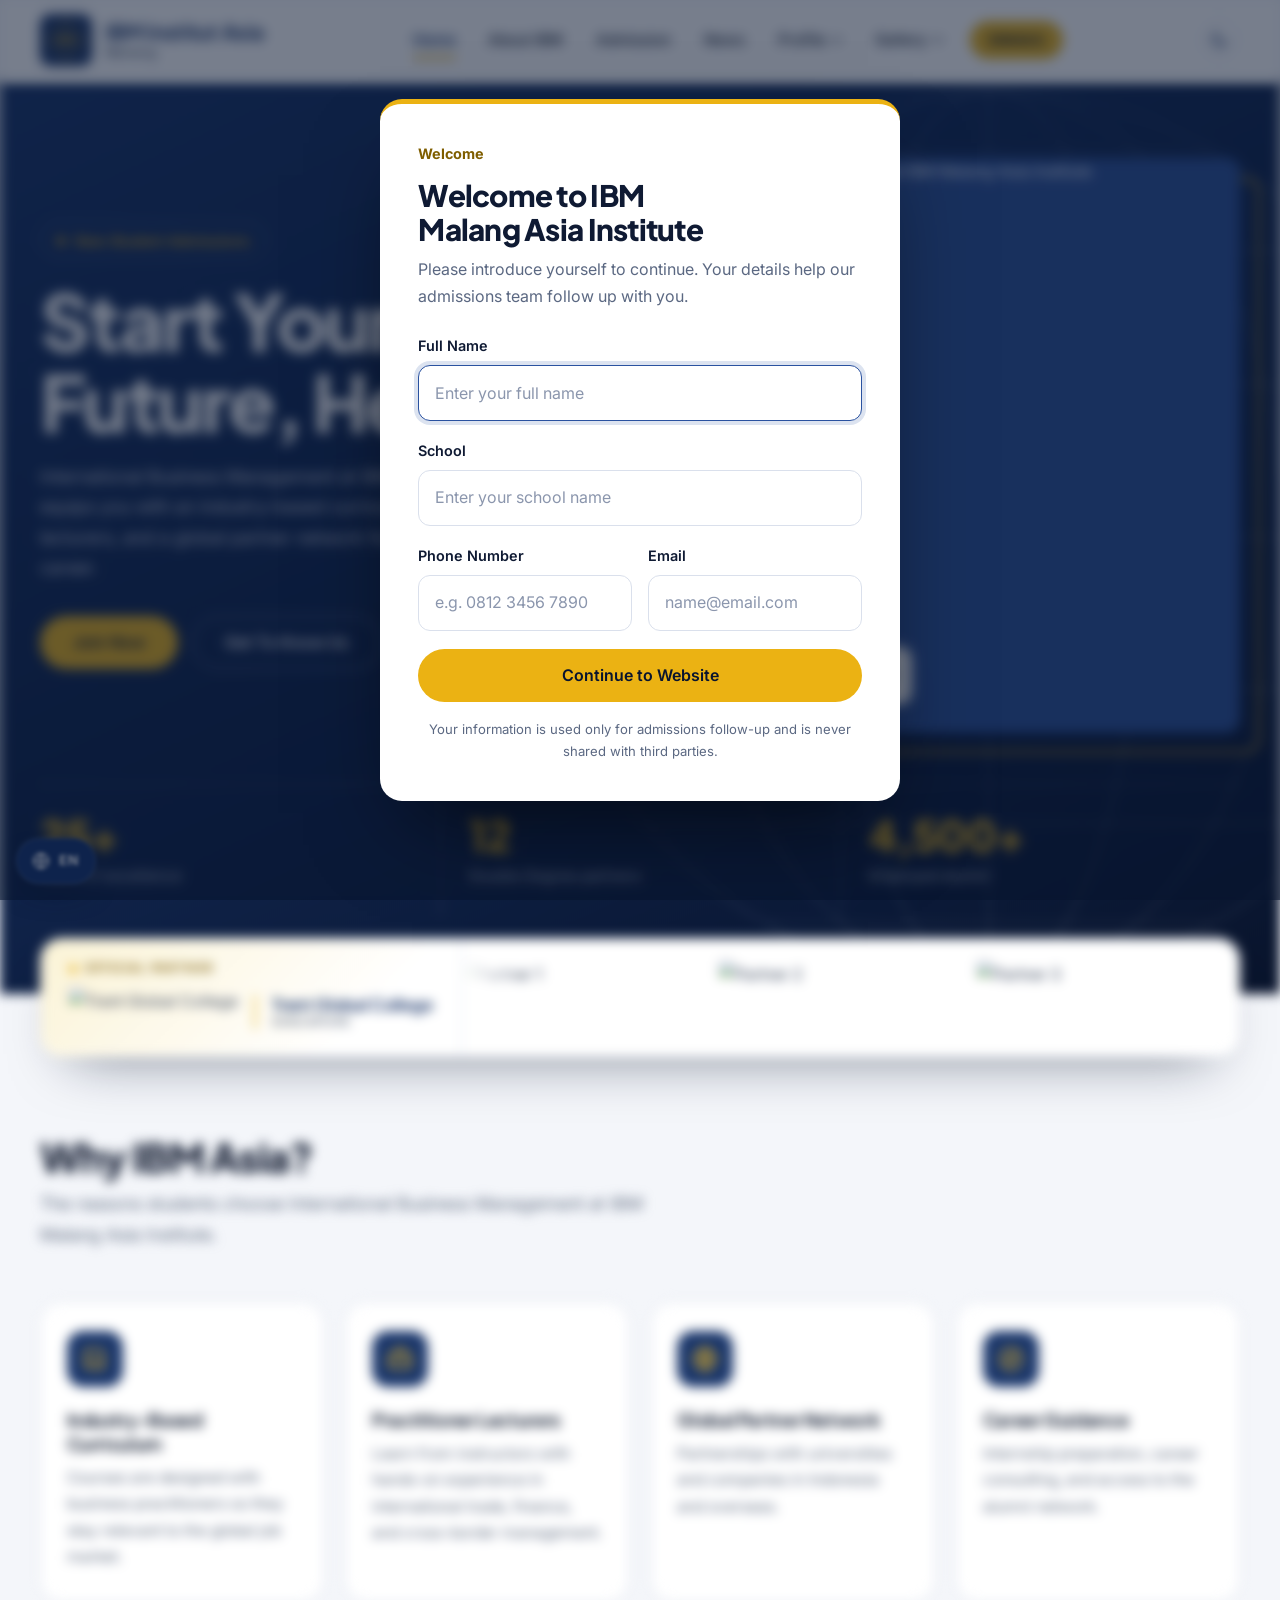
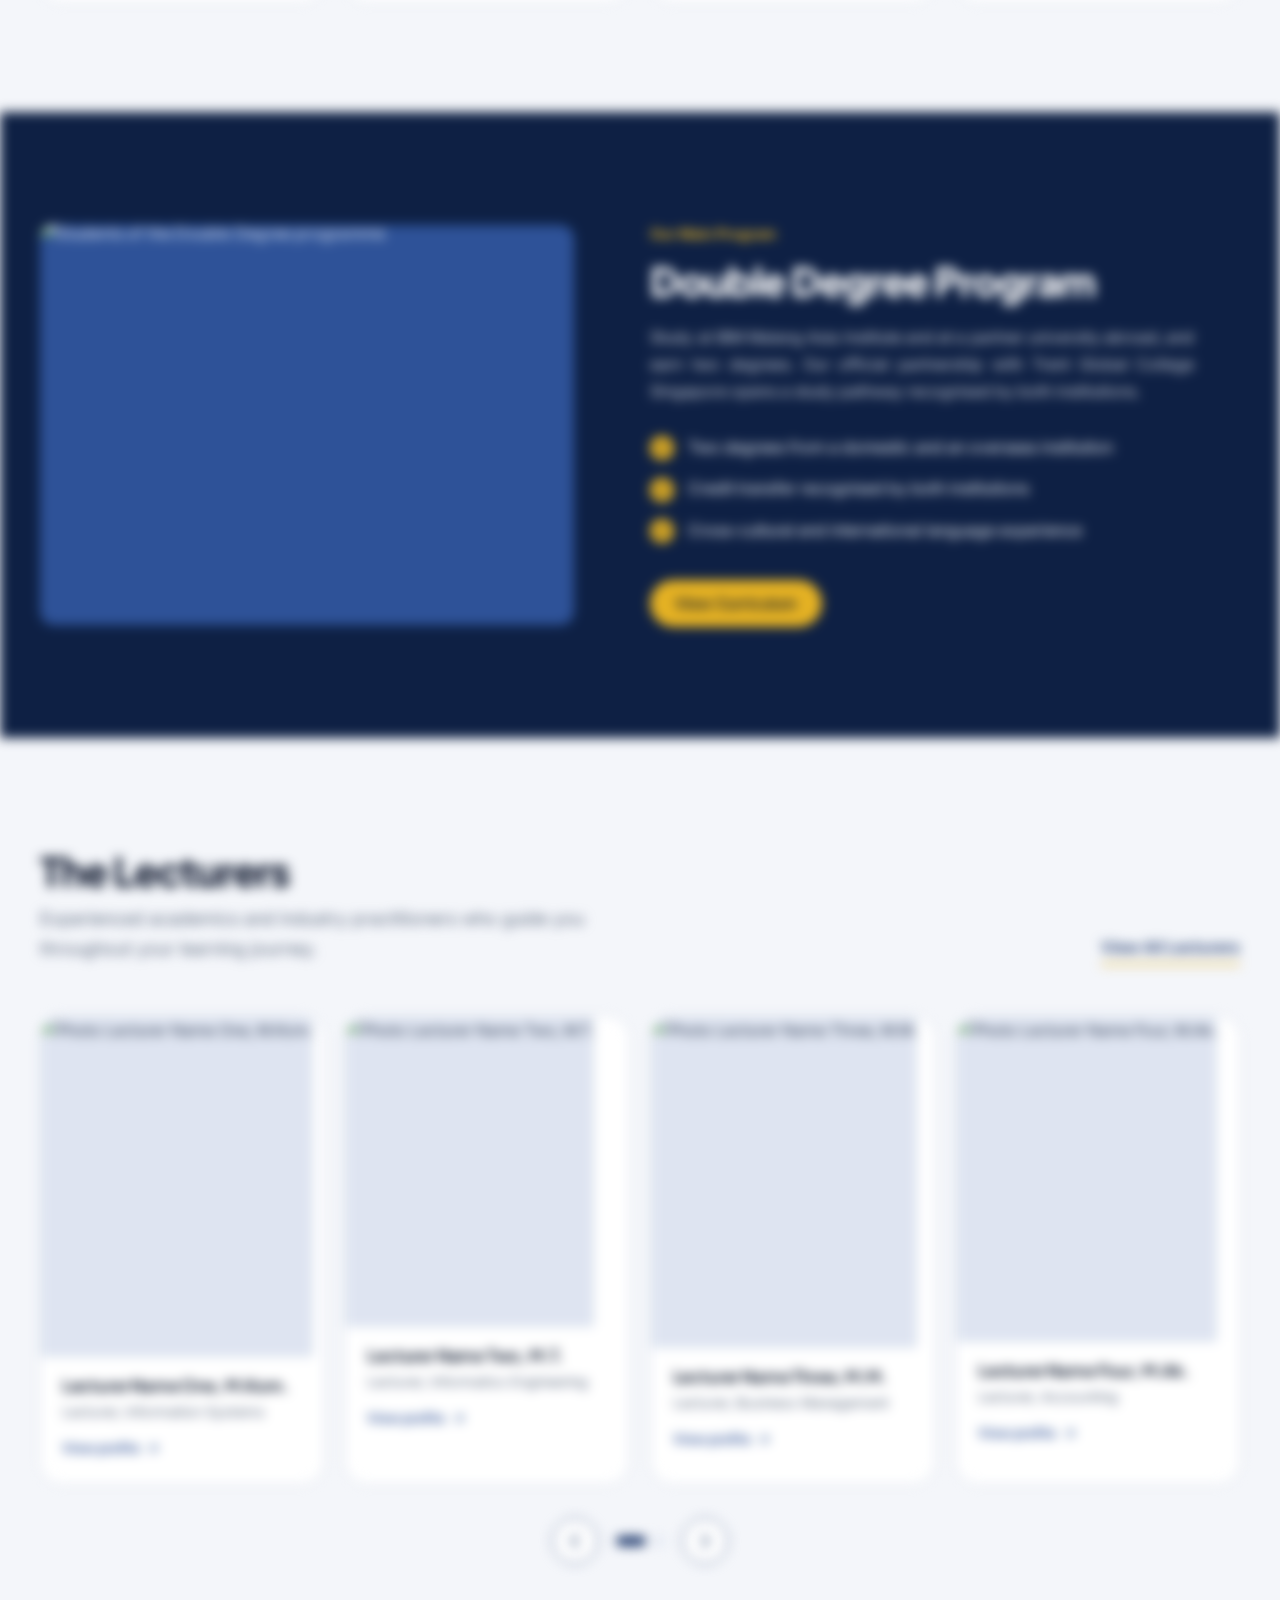
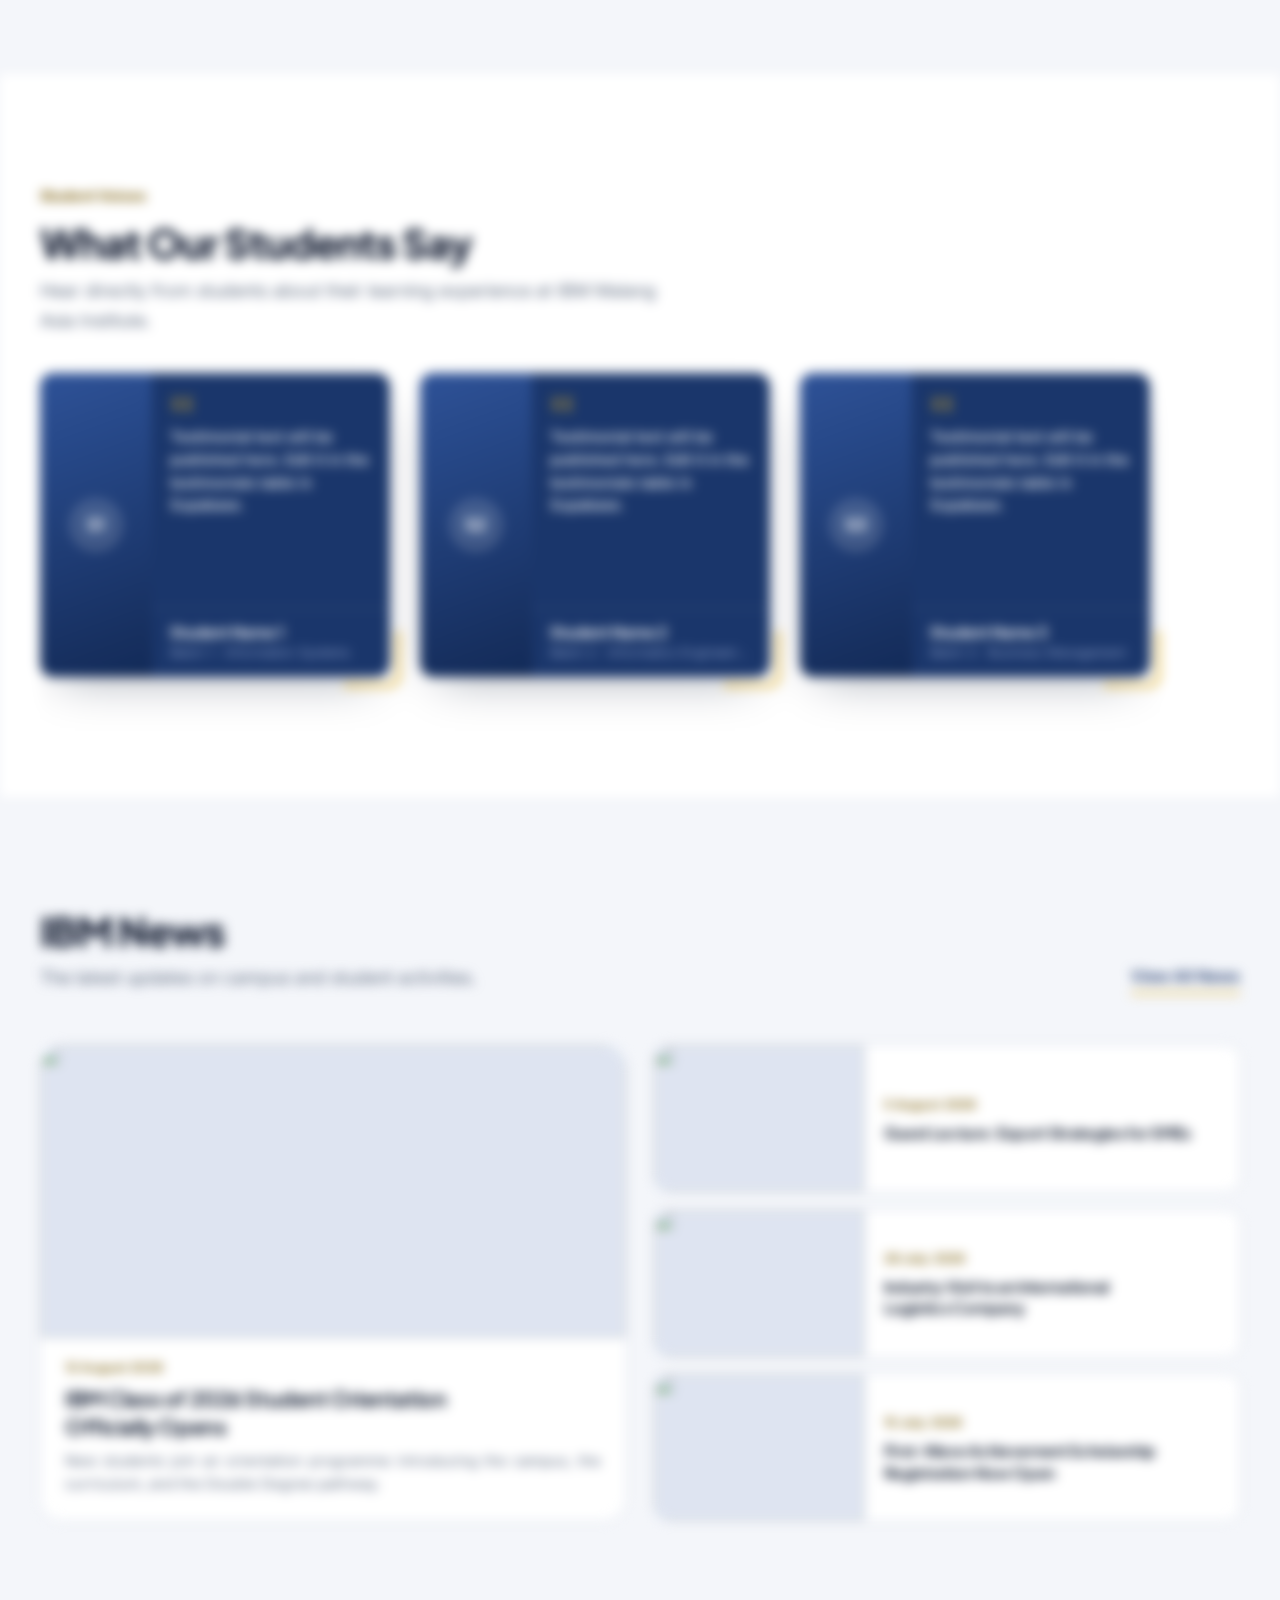
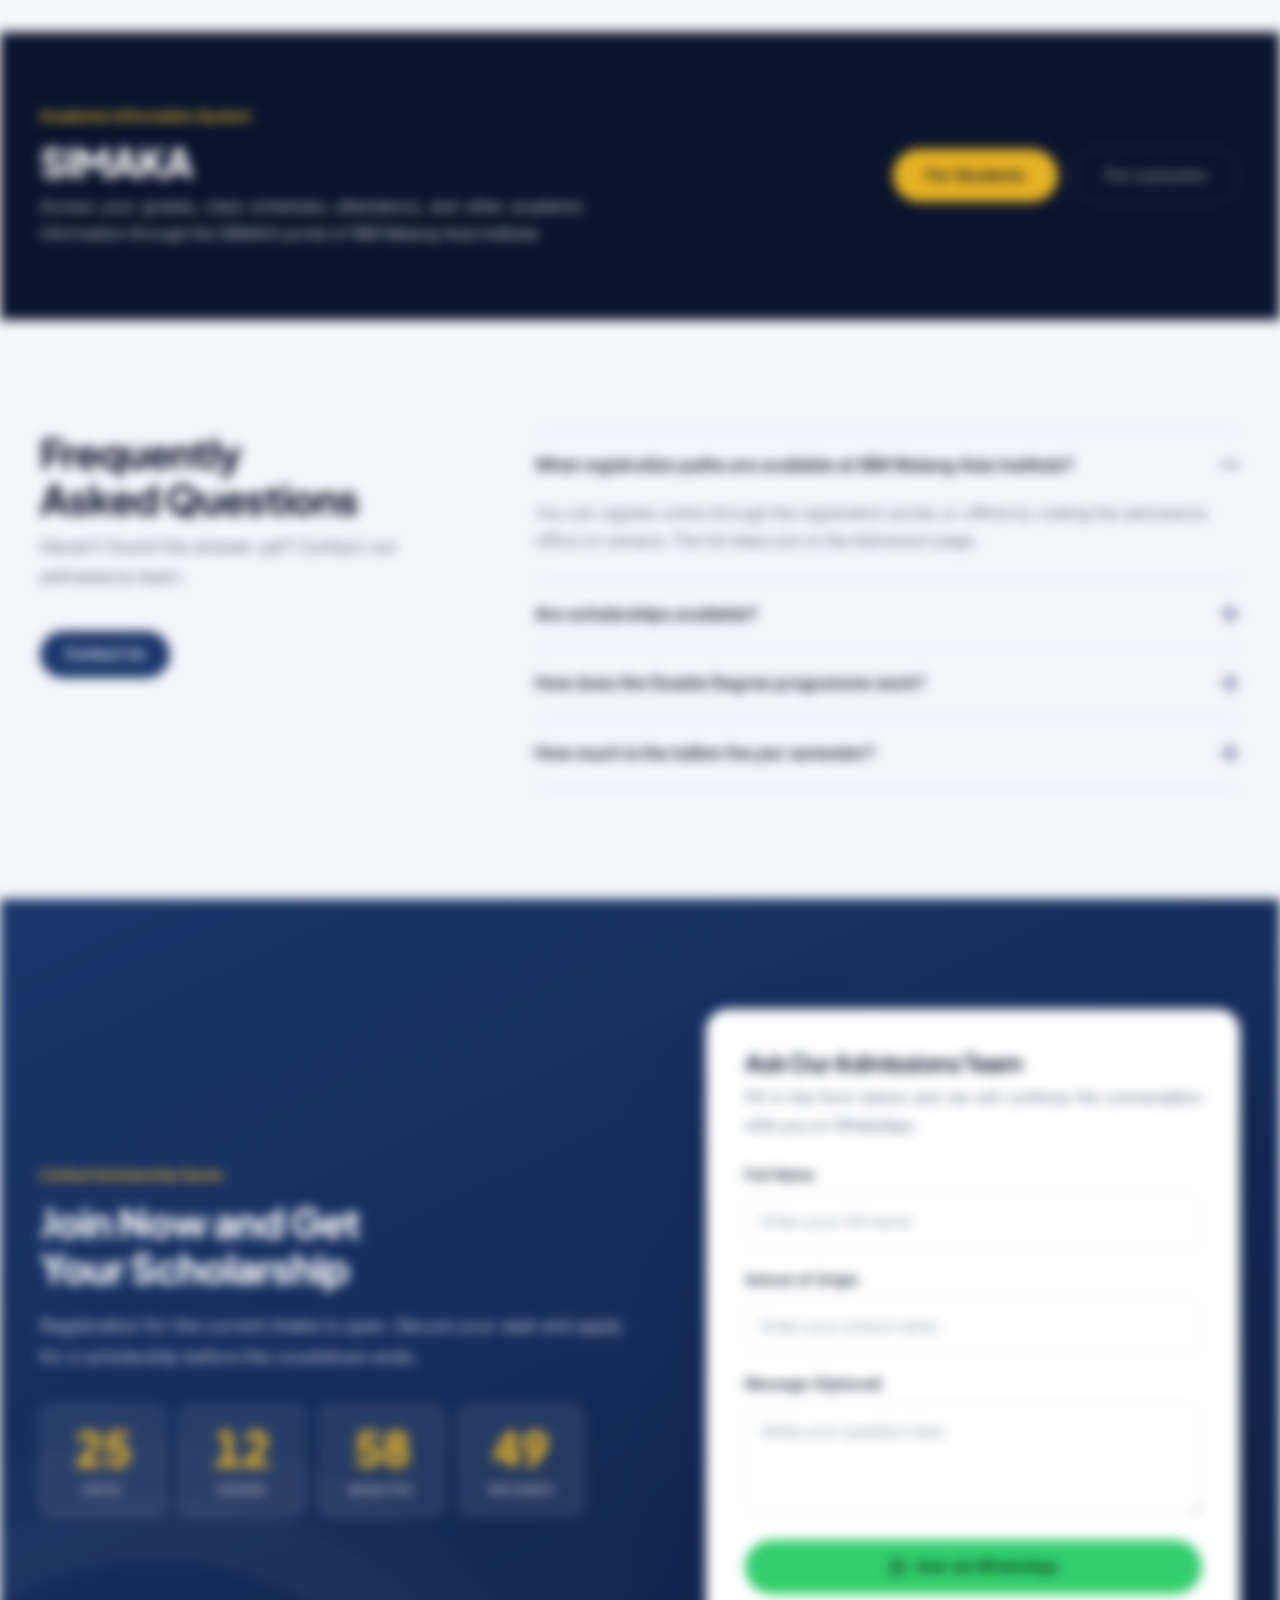
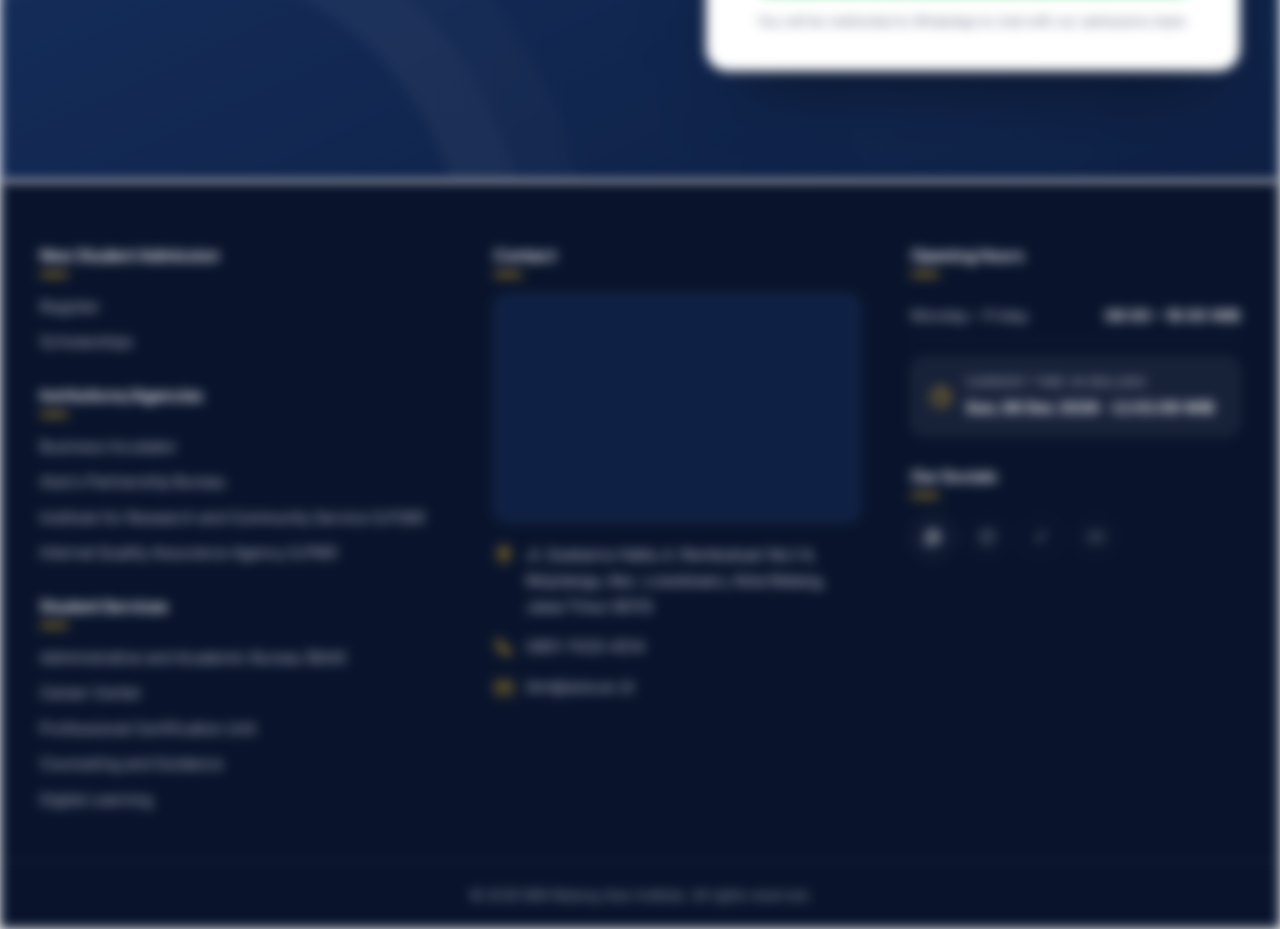
==== index.html @ be48b8eb "ibm web deploy" ====
<!DOCTYPE html>
<html lang="en" class="cms-pending">
<head>
<meta charset="UTF-8">
<meta name="viewport" content="width=device-width, initial-scale=1">
<title data-cms="home.meta.title">IBM Asia Malang — Start Your Future</title>
<meta name="description" content="International Business Management at IBM Asia Malang: an industry-based curriculum, practitioner lecturers, and a Double Degree programme with international partners." data-cms-content="home.meta.description">
<meta name="theme-color" content="#173671">
<meta property="og:type" content="website">
<meta property="og:site_name" content="IBM Asia Malang">
<meta property="og:title" content="IBM Asia Malang — Start Your Future" data-cms-content="home.meta.title">
<meta property="og:description" content="International Business Management at IBM Asia Malang: an industry-based curriculum, practitioner lecturers, and a Double Degree programme with international partners." data-cms-content="home.meta.description">
<meta property="og:image" content="" data-cms-content="global.seo.og_image">
<script src="assets/js/theme.js?v=3"></script>
<link rel="icon" href="assets/img/favicon.svg" type="image/svg+xml">

<link rel="preconnect" href="https://fonts.googleapis.com">
<link rel="preconnect" href="https://fonts.gstatic.com" crossorigin>
<link href="https://fonts.googleapis.com/css2?family=Inter:wght@400;500;600&family=Plus+Jakarta+Sans:wght@500;600;700;800&display=swap" rel="stylesheet">
<link rel="stylesheet" href="assets/css/style.css?v=3">
</head>
<body data-page="home">

<a class="skip-link" href="#main" data-cms="global.a11y.skip_link">Skip to content</a>
<header class="site-header" id="siteHeader"></header>

<main id="main">

  <!-- ============ HERO ============ -->
  <section class="hero" aria-label="Hero">
    <svg class="hero-globe" viewBox="0 0 800 800" fill="none" stroke="currentColor" stroke-opacity=".09" stroke-width="2" aria-hidden="true" focusable="false">
      <circle cx="400" cy="400" r="380"/>
      <ellipse cx="400" cy="400" rx="130" ry="380"/>
      <ellipse cx="400" cy="400" rx="250" ry="380"/>
      <path d="M400 20V780M20 400H780M43 270H757M43 530H757M109 156H691M109 644H691M210 71H590M210 729H590"/>
      <path d="M215 540C300 330 450 250 585 262" stroke="#EBB213" stroke-opacity=".85" stroke-width="3" stroke-dasharray="2 11" stroke-linecap="round"/>
      <circle cx="215" cy="540" r="7" fill="#EBB213" stroke="none"/>
      <circle cx="585" cy="262" r="7" fill="#EBB213" stroke="none"/>
    </svg>

    <div class="container hero-grid">
      <div class="hero-copy">
        <p class="hero-tag" data-cms="home.hero.tag">New Student Admissions</p>
        <h1 class="hero-title pre-line" data-cms="home.hero.title">Start Your
Future, Here.</h1>
        <p class="hero-desc" data-cms="home.hero.description">International Business Management at IBM Asia Malang equips you with an industry-based curriculum, practitioner lecturers, and a global partner network for an international career.</p>
        <div class="hero-actions">
          <a class="btn btn-gold btn-lg" href="#join" data-cms="home.hero.cta_primary" data-cms-href="home.hero.cta_primary_url">Join Now</a>
          <a class="btn btn-outline-light btn-lg" href="about.html#glimpse" data-cms="home.hero.cta_secondary" data-cms-href="home.hero.cta_secondary_url">Get To Know Us</a>
        </div>
      </div>
      <div class="hero-media">
        <img src="https://placehold.co/640x800/2A52A0/EBB213?text=Campus+Photo" alt="Campus life at IBM Asia Malang" width="460" height="575" fetchpriority="high" data-cms-src="home.hero.image">
        <div class="hero-badge">
          <span class="hero-badge-mark" data-cms="home.hero.badge_mark">B</span>
          <span data-cms="home.hero.badge_text">Accredited</span>
        </div>
      </div>
    </div>

    <div class="container">
      <dl class="hero-stats" data-collection="hero_stats"></dl>
    </div>
  </section>

  <!-- ============ OUR PARTNERS (floats half on the hero) ============ -->
  <section class="partners-float" id="our-partners" aria-labelledby="partners-title">
    <div class="container">
      <h2 class="sr-only" id="partners-title" data-cms="global.partners_strip.title">Our Partners</h2>
      <div class="partner-bar" data-collection="partners" data-empty="hide"></div>
    </div>
  </section>

  <!-- ============ WHY IBM ASIA ============ -->
  <section class="section" id="why-ibm-asia" aria-labelledby="why-title">
    <div class="container">
      <div class="section-head">
        <h2 id="why-title" data-cms="home.why.title">Why IBM Asia?</h2>
        <p class="lead" data-cms="home.why.description">The reasons students choose International Business Management at IBM Malang Asia Institute.</p>
      </div>
      <div data-collection="why_items" data-empty="hide"></div>
    </div>
  </section>

  <!-- ============ DOUBLE DEGREE ============ -->
  <section class="section section-dark" id="double-degree" aria-labelledby="dd-title">
    <div class="container dd-grid">
      <div class="dd-media">
        <img src="https://placehold.co/800x600/2A52A0/EBB213?text=Double+Degree" alt="Students of the Double Degree programme" width="800" height="600" loading="lazy" data-cms-src="home.double_degree.image">
      </div>
      <div class="dd-copy">
        <p class="eyebrow" data-cms="home.double_degree.eyebrow">Our Main Program</p>
        <h2 id="dd-title" data-cms="home.double_degree.title">Double Degree Program</h2>
        <p data-cms="home.double_degree.description">Study at IBM Malang Asia Institute and at a partner university abroad, and earn two degrees. Our official partnership with Trent Global College Singapore opens a study pathway recognised by both institutions.</p>
        <ul class="check-list" data-collection="double_degree_points"></ul>
        <a class="btn btn-gold" href="about.html#curriculum" data-cms="home.double_degree.cta" data-cms-href="home.double_degree.cta_url">View Curriculum</a>
      </div>
    </div>
  </section>

  <!-- ============ THE LECTURERS ============ -->
  <section class="section" id="the-lecturers" aria-labelledby="lect-title">
    <div class="container">
      <div class="section-head section-head-row">
        <div>
          <h2 id="lect-title" data-cms="home.lecturers.title">The Lecturers</h2>
          <p class="lead" data-cms="home.lecturers.description">Experienced academics and industry practitioners who guide you throughout your learning journey.</p>
        </div>
        <a class="text-link" href="profile-lecturers.html" data-cms="home.lecturers.more_label" data-cms-href="home.lecturers.more_url">View All Lecturers</a>
      </div>
      <div data-collection="home_lecturers" data-empty="hide"></div>
    </div>
  </section>

  <!-- ============ TESTIMONIALS ============ -->
  <section class="section section-white" id="testimonials" aria-labelledby="testi-title">
    <div class="container">
      <div class="section-head">
        <p class="eyebrow" data-cms="home.testimonials.eyebrow">Student Voices</p>
        <h2 id="testi-title" data-cms="home.testimonials.title">What Our Students Say</h2>
        <p class="lead" data-cms="home.testimonials.description">Hear directly from students about their learning experience at IBM Malang Asia Institute.</p>
      </div>
      <div data-collection="testimonials" data-empty="hide"></div>
    </div>
  </section>

  <!-- ============ IBM NEWS ============ -->
  <section class="section" id="ibm-news" aria-labelledby="news-title">
    <div class="container">
      <div class="section-head section-head-row">
        <div>
          <h2 id="news-title" data-cms="home.news.title">IBM News</h2>
          <p class="lead" data-cms="home.news.description">The latest updates on campus and student activities.</p>
        </div>
        <a class="text-link" href="news.html" data-cms="home.news.more_label" data-cms-href="home.news.more_url">View All News</a>
      </div>
      <div class="news-layout" data-collection="home_news" data-empty="hide"></div>
    </div>
  </section>

  <!-- ============ ACADEMIC INFORMATION SYSTEM ============ -->
  <section class="simaka" id="simaka" aria-labelledby="simaka-title">
    <div class="container simaka-inner">
      <div>
        <p class="eyebrow" data-cms="home.simaka.eyebrow">Academic Information System</p>
        <h2 id="simaka-title" data-cms="home.simaka.title">SIMAKA</h2>
        <p data-cms="home.simaka.description">Access your grades, class schedules, attendance, and other academic information through the SIMAKA portal of IBM Malang Asia Institute.</p>
      </div>
      <div class="btn-row" data-collection="simaka_buttons"></div>
    </div>
  </section>

  <!-- ============ FAQ ============ -->
  <section class="section" id="faq" aria-labelledby="faq-title">
    <div class="container faq-layout">
      <div class="section-head">
        <h2 id="faq-title" data-cms="home.faq.title">Frequently Asked Questions</h2>
        <p class="lead" data-cms="home.faq.description">Haven't found the answer yet? Contact our admissions team.</p>
        <a class="btn btn-navy" href="mailto:ibm@asia.ac.id" data-cms="home.faq.cta" data-cms-href="home.faq.cta_url">Contact Us</a>
      </div>
      <div class="accordion" data-collection="faqs" data-accordion="single"></div>
    </div>
  </section>

  <!-- ============ JOIN NOW & SCHOLARSHIP ============ -->
  <section class="section join" id="join" aria-labelledby="join-title">
    <div class="container join-grid">
      <div class="join-copy">
        <p class="eyebrow" data-cms="home.join.eyebrow">Limited Scholarship Quota</p>
        <h2 id="join-title" data-cms="home.join.title">Join Now and Get Your Scholarship</h2>
        <p class="lead" data-cms="home.join.description">Registration for the current intake is open. Secure your seat and apply for a scholarship before the countdown ends.</p>
        <div class="countdown" data-countdown role="timer" aria-label="Registration countdown">
          <div class="cd-box"><span class="cd-num" data-unit="days">00</span><span class="cd-label" data-cms="home.join.cd_days">Days</span></div>
          <div class="cd-box"><span class="cd-num" data-unit="hours">00</span><span class="cd-label" data-cms="home.join.cd_hours">Hours</span></div>
          <div class="cd-box"><span class="cd-num" data-unit="minutes">00</span><span class="cd-label" data-cms="home.join.cd_minutes">Minutes</span></div>
          <div class="cd-box"><span class="cd-num" data-unit="seconds">00</span><span class="cd-label" data-cms="home.join.cd_seconds">Seconds</span></div>
        </div>
        <p class="countdown-ended" data-countdown-ended hidden data-cms="home.join.countdown_ended">Registration for this wave has closed. Contact us to learn about the next intake.</p>
      </div>

      <form class="join-card" id="joinForm" novalidate>
        <h3 data-cms="home.join.card_title">Ask Our Admissions Team</h3>
        <p class="join-card-desc" data-cms="home.join.card_description">Fill in the form below and we will continue the conversation with you on WhatsApp.</p>
        <div class="field">
          <label for="join-name" data-cms="home.join.name_label">Full Name</label>
          <input id="join-name" name="name" type="text" autocomplete="name" required maxlength="120" placeholder="Enter your full name" data-cms-placeholder="home.join.name_placeholder">
        </div>
        <div class="field">
          <label for="join-school" data-cms="home.join.school_label">School of Origin</label>
          <input id="join-school" name="school" type="text" autocomplete="organization" required maxlength="160" placeholder="Enter your school name" data-cms-placeholder="home.join.school_placeholder">
        </div>
        <div class="field">
          <label for="join-message" data-cms="home.join.message_label">Message (Optional)</label>
          <textarea id="join-message" name="message" rows="3" maxlength="500" placeholder="Write your question here" data-cms-placeholder="home.join.message_placeholder"></textarea>
        </div>
        <p class="form-error" id="joinError" role="alert" hidden></p>
        <button class="btn btn-wa btn-lg" type="submit">
          <svg class="icon" viewBox="0 0 24 24" aria-hidden="true" focusable="false"><path d="M12 3a9 9 0 0 0-7.8 13.5L3 21l4.7-1.2A9 9 0 1 0 12 3z"/><path d="M9 8.6c0 3.4 3 6.4 6.4 6.4l1-1.5-2-1-1 .8c-1-.4-2-1.4-2.4-2.4l.8-1-1-2z"/></svg>
          <span data-cms="home.join.button">Ask via WhatsApp</span>
        </button>
        <p class="join-note" data-cms="home.join.note">You will be redirected to WhatsApp to chat with our admissions team.</p>
      </form>
    </div>
  </section>

</main>

<footer class="site-footer" id="siteFooter"></footer>

<!-- ============ VISITOR GATE (Home only) ============ -->
<dialog class="gate" id="visitorGate" aria-labelledby="gateTitle" aria-describedby="gateDesc">
  <form class="gate-card" id="gateForm" novalidate>
    <p class="eyebrow" data-cms="home.gate.eyebrow">Welcome</p>
    <h2 id="gateTitle" data-cms="home.gate.title">Welcome to IBM Malang Asia Institute</h2>
    <p id="gateDesc" class="gate-desc" data-cms="home.gate.description">Please introduce yourself to continue. Your details help our admissions team follow up with you.</p>
    <div class="field">
      <label for="gate-name" data-cms="home.gate.name_label">Full Name</label>
      <input id="gate-name" name="full_name" type="text" autocomplete="name" required maxlength="120" placeholder="Enter your full name" data-cms-placeholder="home.gate.name_placeholder">
    </div>
    <div class="field">
      <label for="gate-school" data-cms="home.gate.school_label">School</label>
      <input id="gate-school" name="school" type="text" autocomplete="organization" required maxlength="160" placeholder="Enter your school name" data-cms-placeholder="home.gate.school_placeholder">
    </div>
    <div class="field-row">
      <div class="field">
        <label for="gate-phone" data-cms="home.gate.phone_label">Phone Number</label>
        <input id="gate-phone" name="phone" type="tel" autocomplete="tel" required maxlength="20" inputmode="tel" placeholder="e.g. 0812 3456 7890" data-cms-placeholder="home.gate.phone_placeholder">
      </div>
      <div class="field">
        <label for="gate-email" data-cms="home.gate.email_label">Email</label>
        <input id="gate-email" name="email" type="email" autocomplete="email" required maxlength="160" placeholder="name@email.com" data-cms-placeholder="home.gate.email_placeholder">
      </div>
    </div>
    <input class="hp" type="text" name="website" tabindex="-1" autocomplete="off" aria-hidden="true">
    <p class="form-error" id="gateError" role="alert" hidden></p>
    <button class="btn btn-gold btn-lg btn-block" type="submit" data-cms="home.gate.submit">Continue to Website</button>
    <p class="gate-note" data-cms="home.gate.privacy">Your information is used only for admissions follow-up and is never shared with third parties.</p>
  </form>
</dialog>

<script src="assets/js/config.js?v=3"></script>
<script src="assets/js/fallback-data.js?v=3"></script>
<script src="assets/js/layout.js?v=3"></script>
<script src="assets/js/cms.js?v=3"></script>
<script src="assets/js/ui.js?v=3"></script>
<script src="assets/js/features.js?v=3"></script>
</body>
</html>
---- assets/css/style.css ----
/* =========================================================================
   IBM INSTITUT ASIA MALANG — STYLE.CSS
   International Business Management

   DESIGN SYSTEM
   Warna identitas : Dark Blue #173671  ·  Yellow #EBB213
   Tipografi       : Plus Jakarta Sans (judul, tegas & modern)  +  Inter (isi/UI)
                     Tanpa font serif; cadangan sistem juga sans-serif.
   Aturan emas     : kuning dipakai sebagai FILL (tombol, penanda, angka di
                     latar biru). Di latar terang, teks aksen memakai
                     --gold-ink agar kontras tetap lolos WCAG AA.
   ========================================================================= */

/* ---------- 1. Design tokens ---------- */
:root {
  /* Biru identitas dan turunannya */
  --brand:      #173671;
  --brand-700:  #102A5C;
  --brand-800:  #0C2048;
  --brand-900:  #08142F;
  --brand-500:  #2A52A0;
  --brand-300:  #8CA2D2;
  --brand-100:  #DDE4F2;
  --brand-50:   #EEF2F9;

  /* Kuning identitas dan turunannya */
  --gold:       #EBB213;
  --gold-hover: #F5C93A;
  --gold-ink:   #7F5E00;   /* teks aksen di latar terang (kontras 6:1) */
  --gold-100:   #FCF3D2;

  /* Netral */
  --ink:    #0F1A33;       /* judul */
  --text:   #33415C;       /* isi */
  --muted:  #5B6882;       /* teks sekunder */
  --line:   #DAE0EC;       /* garis/border */
  --paper:  #F4F6FA;       /* latar halaman */
  --white:  #FFFFFF;

  /* Token semantik (nilai berbeda di mode gelap; lihat bagian 25) */
  --surface:      #FFFFFF;   /* kartu, header, input */
  --surface-alt:  #FFFFFF;   /* latar section putih */
  --link:         var(--brand);      /* warna identitas bila dipakai sebagai TEKS/garis */
  --link-2:       var(--brand-500);   /* teks tautan/hover */
  --fill-ui:      var(--brand);      /* isi tombol/penanda kecil */
  --fill-ui-hover: var(--brand-700);
  --focus:        var(--brand-500);
  --header-bg:    rgba(255, 255, 255, .92);
  --partner-surface: #FFFFFF;

  /* Tipografi */
  --font-head: "Plus Jakarta Sans", "Inter", system-ui, -apple-system, "Segoe UI", Roboto, Arial, sans-serif;
  --font-sans: "Inter", system-ui, -apple-system, "Segoe UI", Roboto, Arial, sans-serif;

  /* Layout */
  --container: 1200px;
  --gutter: clamp(1.25rem, 4vw, 2.5rem);
  --space-section: clamp(4rem, 2.5rem + 5.5vw, 7.5rem);
  --header-h: 80px;

  /* Bentuk */
  --r-sm: 8px;
  --r-md: 14px;
  --r-lg: 22px;
  --shadow-pop: 0 20px 44px -20px rgba(8, 20, 47, .38);
  --ease: cubic-bezier(.2, .7, .2, 1);

  /* Logo partner (strip bergulir): semua logo memakai slot ukuran sama */
  --logo-w: 200px;
  --logo-h: 72px;

  color-scheme: light;
}

/* ---------- 2. Reset & base ---------- */
*, *::before, *::after { box-sizing: border-box; }
html {
  scroll-behavior: smooth;
  scroll-padding-top: calc(var(--header-h) + 16px);
  -webkit-text-size-adjust: 100%;
  overflow-x: clip;               /* pengaman: halaman tidak pernah lebih lebar dari layar (tanpa merusak sticky) */
}
body {
  margin: 0;
  font-family: var(--font-sans);
  font-size: 1rem;               /* 16px */
  line-height: 1.7;
  color: var(--text);
  background: var(--paper);
  -webkit-font-smoothing: antialiased;
  text-rendering: optimizeLegibility;
  overflow-x: clip;
  max-width: 100%;
}
body.nav-locked { overflow: hidden; }
::selection { background: var(--gold); color: var(--brand-900); }
img, svg { display: block; max-width: 100%; }
img { height: auto; }
ul, ol { margin: 0; padding: 0; list-style: none; }
a { color: inherit; text-decoration: none; }
button { font: inherit; color: inherit; background: none; border: 0; padding: 0; cursor: pointer; }
address { font-style: normal; }
[hidden] { display: none !important; }
.pre-line { white-space: pre-line; }

h1, h2, h3, h4 {
  text-wrap: balance;
  font-family: var(--font-head);
  color: var(--ink);
  font-weight: 700;
  margin: 0 0 .5em;
  letter-spacing: -.02em;
}
h1 { font-size: clamp(2.25rem, 1.5rem + 3vw, 3.5rem); line-height: 1.08; letter-spacing: -.03em; font-weight: 800; }
h2 { font-size: clamp(1.75rem, 1.3rem + 1.8vw, 2.5rem); line-height: 1.15; letter-spacing: -.025em; font-weight: 800; }
h3 { font-size: 1.2rem; line-height: 1.3; }
p  { margin: 0 0 1em; }

:focus-visible { outline: 3px solid var(--focus); outline-offset: 3px; border-radius: 2px; }
.hero :focus-visible, .page-hero :focus-visible, .section-dark :focus-visible,
.simaka :focus-visible, .site-footer :focus-visible { outline-color: var(--gold); }

.container {
  width: min(var(--container), 100% - 2 * var(--gutter));
  margin-inline: auto;
}

.skip-link {
  position: absolute; left: -999px; top: 0; z-index: 999;
  background: var(--gold); color: var(--brand-900);
  padding: .7rem 1.1rem; font-weight: 700; border-radius: 0 0 var(--r-sm) 0;
}
.skip-link:focus { left: 0; }

/* Konten disembunyikan sebentar sampai data CMS siap (mencegah "kedip" teks lama).
   Fail-safe murni CSS: otomatis tampil setelah 3,5 detik walau JS gagal. */
main { transition: opacity .35s ease; }
html.cms-pending main { opacity: 0; animation: cms-failsafe 0s 3.5s forwards; }
@keyframes cms-failsafe { to { opacity: 1; } }

/* ---------- 3. Tombol ---------- */
.btn {
  display: inline-flex; align-items: center; justify-content: center; gap: .5rem;
  padding: .85rem 1.5rem;
  border: 1.5px solid transparent; border-radius: 999px;
  font: 600 .95rem/1.2 var(--font-sans);
  transition: background-color .18s ease, color .18s ease, border-color .18s ease, transform .18s ease;
}
.btn:hover { transform: translateY(-1px); }
.btn-sm { padding: .6rem 1.1rem; font-size: .875rem; }
.btn-lg { padding: 1rem 2rem; font-size: 1rem; }
.btn-gold { background: var(--gold); color: var(--brand-900); }
.btn-gold:hover { background: var(--gold-hover); }
.btn-navy { background: var(--fill-ui); color: #fff; }
.btn-navy:hover { background: var(--fill-ui-hover); }
.btn-outline { border-color: var(--link); color: var(--link); }
.btn-outline:hover { background: var(--fill-ui); border-color: var(--fill-ui); color: #fff; }
.btn-outline-light { border-color: rgba(255,255,255,.5); color: #fff; }
.btn-outline-light:hover { background: #fff; color: var(--brand); border-color: #fff; }

.text-link {
  font-weight: 600; color: var(--link);
  border-bottom: 2px solid var(--gold); padding-bottom: 2px;
  transition: color .15s ease, border-color .15s ease;
}
.text-link:hover { color: var(--link-2); border-color: var(--link); }

/* ---------- 4. Header & navigasi ---------- */
.site-header {
  position: sticky; top: 0; z-index: 100; isolation: isolate;
  min-height: var(--header-h);
  border-bottom: 1px solid var(--line);
  transition: box-shadow .2s ease;
}
/* Latar header semi-transparan + blur di pseudo-elemen (backdrop-filter langsung di header
   akan merusak menu mobile yang position: fixed di dalamnya). */
.site-header::before {
  content: ""; position: absolute; inset: 0; z-index: -1;
  background: var(--header-bg);
  -webkit-backdrop-filter: saturate(1.5) blur(14px); backdrop-filter: saturate(1.5) blur(14px);
}
.site-header.is-scrolled { box-shadow: 0 12px 30px -24px rgba(8, 20, 47, .55); }
.header-inner {
  height: var(--header-h);
  display: flex; align-items: center; justify-content: space-between; gap: 1.5rem;
}

.brand { display: flex; align-items: center; gap: .85rem; flex-shrink: 0; min-width: 0; order: 1; }
/* Logo: tinggi tetap & lebar menyesuaikan rasio asli (tidak dipotong), sepadan dengan blok teks di kanannya */
.brand-mark { flex: none; height: 52px; width: auto; max-width: 112px; object-fit: contain; }
.brand-text { display: flex; flex-direction: column; justify-content: center; line-height: 1.15; min-width: 0; }
.brand-text strong { font-family: var(--font-head); font-size: 1.3rem; font-weight: 700; color: var(--link); letter-spacing: -.015em; white-space: nowrap; }
.brand-text small { margin-top: .1rem; font-size: .82rem; font-weight: 600; color: var(--muted); letter-spacing: .05em; }

.header-actions { display: flex; align-items: center; gap: .5rem; order: 3; flex: none; }
.primary-nav { order: 2; }
.theme-toggle {
  display: grid; place-items: center; width: 42px; height: 42px; border-radius: 50%;
  border: 1px solid var(--line); background: var(--surface); color: var(--link);
  transition: background-color .18s ease, border-color .18s ease, transform .18s ease;
}
.theme-toggle:hover { background: var(--brand-50); border-color: var(--brand-300); transform: rotate(-12deg); }
.theme-toggle svg { width: 20px; height: 20px; fill: none; stroke: currentColor; stroke-width: 1.8; stroke-linecap: round; stroke-linejoin: round; }
.theme-toggle .icon-sun { display: none; }
:root[data-theme="dark"] .theme-toggle .icon-sun { display: block; }
:root[data-theme="dark"] .theme-toggle .icon-moon { display: none; }
.theme-anim *, .theme-anim *::before, .theme-anim *::after {
  transition: background-color .3s ease, color .3s ease, border-color .3s ease, fill .3s ease, stroke .3s ease !important;
}

.nav-toggle { display: none; width: 44px; height: 44px; align-items: center; justify-content: center; flex-direction: column; gap: 5px; border-radius: var(--r-sm); }
.nav-toggle-bar { display: block; width: 24px; height: 2px; background: var(--link); border-radius: 2px; transition: transform .25s var(--ease), opacity .2s ease; }
.nav-toggle[aria-expanded="true"] .nav-toggle-bar:nth-child(1) { transform: translateY(7px) rotate(45deg); }
.nav-toggle[aria-expanded="true"] .nav-toggle-bar:nth-child(2) { opacity: 0; }
.nav-toggle[aria-expanded="true"] .nav-toggle-bar:nth-child(3) { transform: translateY(-7px) rotate(-45deg); }

.nav-list { display: flex; align-items: center; gap: .25rem; }
.nav-item { position: relative; }
.nav-link {
  position: relative;
  display: flex; align-items: center; gap: .4rem;
  padding: .6rem .9rem;
  font-size: .95rem; font-weight: 500; color: var(--ink);
  border-radius: var(--r-sm);
  transition: background-color .15s ease, color .15s ease;
}
.nav-link:hover { background: var(--brand-50); color: var(--link); }
.nav-link.is-active { color: var(--link); font-weight: 600; }
.nav-link.is-active::after {
  content: ""; position: absolute; left: .9rem; right: .9rem; bottom: .2rem;
  height: 3px; border-radius: 2px; background: var(--gold);
}
.chevron { width: 10px; height: 7px; transition: transform .2s ease; }
.chevron path { fill: none; stroke: currentColor; stroke-width: 1.7; stroke-linecap: round; stroke-linejoin: round; }
.has-dropdown[data-open="true"] .chevron { transform: rotate(180deg); }
.nav-item-cta { margin-left: .5rem; }

.dropdown {
  position: absolute; top: 100%; right: 0; min-width: 15.5rem;   /* rata kanan: tidak pernah melewati tepi layar */
  padding-top: .5rem;
  opacity: 0; visibility: hidden; transform: translateY(6px);
  transition: opacity .16s ease, transform .16s ease, visibility .16s;
}
.dropdown-panel {
  background: var(--surface); border: 1px solid var(--line); border-radius: var(--r-md);
  box-shadow: var(--shadow-pop); padding: .5rem;
}
.dropdown-panel a {
  display: block; padding: .65rem .85rem; border-radius: var(--r-sm);
  font-size: .93rem; color: var(--ink);
}
.dropdown-panel a:hover { background: var(--brand-50); color: var(--link); }
.dropdown-panel a[aria-current="page"] { color: var(--link); font-weight: 600; background: var(--gold-100); }
.has-dropdown[data-open="true"] .dropdown { opacity: 1; visibility: visible; transform: none; }
@media (hover: hover) and (min-width: 961px) {
  .has-dropdown:hover .dropdown, .has-dropdown:focus-within .dropdown { opacity: 1; visibility: visible; transform: none; }
}

/* ---------- 5. Hero (beranda) ---------- */
.hero {
  position: relative; overflow: hidden; overflow: clip; contain: paint; color: #fff;
  background: linear-gradient(155deg, var(--brand) 0%, var(--brand-800) 62%, var(--brand-900) 100%);
}
.hero-globe {
  position: absolute; right: -14%; top: 50%;
  width: min(940px, 95vw); aspect-ratio: 1; transform: translateY(-50%);
  color: #fff; pointer-events: none;
}
.hero-grid {
  position: relative;
  display: grid; grid-template-columns: minmax(0, 1.1fr) minmax(0, .9fr);
  gap: clamp(2rem, 6vw, 5rem); align-items: center;
  padding-block: clamp(3.5rem, 6vw, 6rem) clamp(2.5rem, 4vw, 4rem);
}
.hero-tag {
  display: inline-flex; align-items: center; gap: .6rem;
  margin: 0 0 1.25rem; padding: .4rem 1rem;
  border: 1px solid rgba(255,255,255,.25); border-radius: 999px;
  font-size: .875rem; font-weight: 600; color: var(--gold);
}
.hero-tag::before { content: ""; width: 8px; height: 8px; border-radius: 50%; background: var(--gold); }
.hero-title {
  margin: 0 0 1.25rem; color: #fff;
  font-size: clamp(2.7rem, 1.4rem + 4.8vw, 4.9rem);
  line-height: 1.03; letter-spacing: -.035em; font-weight: 800;
}
.hero-desc { max-width: 34rem; margin: 0; font-size: 1.125rem; color: rgba(255,255,255,.82); }
.hero-actions { display: flex; flex-wrap: wrap; gap: .85rem; margin-top: 2rem; }

.hero-media { position: relative; justify-self: end; width: min(100%, 460px); }
.hero-media img {
  width: 100%; aspect-ratio: 4 / 5; object-fit: cover;
  border-radius: var(--r-md); background: var(--brand-500);
}
.hero-media::before {
  content: ""; position: absolute; inset: 20px -20px -20px 20px;
  border: 2px solid var(--gold); border-radius: var(--r-md);
}
.hero-media img { position: relative; }
.hero-badge {
  position: absolute; left: -22px; bottom: 28px; z-index: 1;
  display: flex; align-items: center; gap: .7rem;
  padding: .7rem 1.1rem .7rem .7rem;
  background: #fff; color: var(--brand); border-radius: var(--r-md);
  box-shadow: var(--shadow-pop);
  font-size: .9rem; font-weight: 700;
}
.hero-badge-mark {
  display: grid; place-items: center; width: 36px; height: 36px; border-radius: 50%;
  background: var(--gold); color: var(--brand-900);
  font: 700 1.1rem/1 var(--font-head);
}

.hero-stats {
  position: relative;
  display: grid; grid-template-columns: repeat(3, minmax(0, 1fr));
  margin: 0; border-top: 1px solid rgba(255,255,255,.16);
}
.stat { padding: 1.6rem 1.5rem 1.8rem 0; }
.stat + .stat { padding-left: 1.75rem; border-left: 1px solid rgba(255,255,255,.16); }
.stat dt { font: 800 clamp(2rem, 1.4rem + 1.6vw, 2.75rem)/1.1 var(--font-head); color: var(--gold); letter-spacing: -.02em; }
.stat dd { margin: .3rem 0 0; font-size: .95rem; color: rgba(255,255,255,.72); }

/* ---------- 6. Section umum ---------- */
.section { padding-block: var(--space-section); }
.section-white { background: var(--surface-alt); }
.section-dark { background: var(--brand-800); color: rgba(255,255,255,.82); }
.section-dark h2, .section-dark h3 { color: #fff; }

.section-head { max-width: 46rem; margin-bottom: clamp(2rem, 4vw, 3.5rem); }
.section-head h2 { margin-bottom: .6rem; }
.section-head p:last-child { margin-bottom: 0; }
.section-head-row {
  display: flex; flex-wrap: wrap; align-items: flex-end; justify-content: space-between; gap: 1.25rem 2rem;
  max-width: none;
}
.section-head-row > div { max-width: 46rem; }
.lead { font-size: 1.125rem; color: var(--muted); max-width: 40rem; }
.eyebrow { margin: 0 0 .7rem; font-size: .9rem; font-weight: 700; color: var(--gold-ink); }
.section-dark .eyebrow, .page-hero .eyebrow { color: var(--gold); }

/* ---------- 7. Why IBM Asia (kartu di dalam carousel) ---------- */
.why-card {
  width: 100%; height: 100%; padding: 1.75rem 1.6rem 1.9rem;
  background: var(--surface); border: 1px solid var(--line); border-radius: var(--r-lg);
  transition: transform .3s var(--ease), box-shadow .3s var(--ease), border-color .3s ease;
}
.why-card:hover { transform: translateY(-5px); box-shadow: var(--shadow-pop); border-color: var(--brand-100); }
.why-icon {
  display: grid; place-items: center; width: 56px; height: 56px; margin-bottom: 1.35rem;
  background: var(--fill-ui); color: var(--gold); border-radius: 16px;
  transition: transform .3s var(--ease), background-color .3s ease;
}
.why-card:hover .why-icon { transform: rotate(-6deg) scale(1.06); background: var(--fill-ui-hover); }
.why-icon svg { width: 28px; height: 28px; fill: none; stroke: currentColor; stroke-width: 1.7; stroke-linecap: round; stroke-linejoin: round; }
.why-icon img { width: 100%; height: 100%; object-fit: cover; border-radius: inherit; }
.why-card h3 { margin-bottom: .55rem; font-size: 1.15rem; }
.why-card p { margin: 0; font-size: .97rem; color: var(--muted); }

/* ---------- 8. Double degree ---------- */
.dd-grid { display: grid; grid-template-columns: minmax(0, .95fr) minmax(0, 1.05fr); gap: clamp(2rem, 6vw, 5.5rem); align-items: center; }
/* Wrapper memotong tepi foto: garis putih tipis di sisi kanan berasal dari file foto & pembulatan sub-piksel */
.dd-media { overflow: hidden; border-radius: var(--r-md); }
.dd-media img { display: block; width: 100%; aspect-ratio: 4 / 3; object-fit: cover; background: var(--brand-500); transform: scale(1.025); transform-origin: left center; }
.dd-copy > p { max-width: 34rem; }
.check-list { margin: 1.75rem 0 2.25rem; display: grid; gap: .9rem; }
.check-list li { display: flex; gap: .85rem; align-items: flex-start; color: #fff; }
.check-list li::before {
  content: ""; flex: none; width: 24px; height: 24px; margin-top: .15rem; border-radius: 50%;
  background: var(--gold) url("data:image/svg+xml,%3Csvg xmlns='http://www.w3.org/2000/svg' viewBox='0 0 24 24' fill='none' stroke='%2308142F' stroke-width='3' stroke-linecap='round' stroke-linejoin='round'%3E%3Cpath d='M5 12.5l4.5 4.5L19 7.5'/%3E%3C/svg%3E") center / 14px no-repeat;
}

/* ---------- 9. Partner (marquee) ---------- */
.partners-head { margin-bottom: 2.5rem; }
.marquee {
  --gap: clamp(2rem, 4.5vw, 3.75rem);
  display: flex; gap: var(--gap); overflow: hidden;
  padding-block: 2rem; border-block: 1px solid var(--line);
  -webkit-mask-image: linear-gradient(90deg, transparent, #000 8%, #000 92%, transparent);
          mask-image: linear-gradient(90deg, transparent, #000 8%, #000 92%, transparent);
}
.marquee-group {
  display: flex; flex-shrink: 0; align-items: center; justify-content: space-around;
  gap: var(--gap); min-width: 100%;
  animation: marquee var(--marquee-duration, 36s) linear infinite;
}
.marquee:hover .marquee-group, .marquee:focus-within .marquee-group { animation-play-state: paused; }
@keyframes marquee { to { transform: translateX(calc(-100% - var(--gap))); } }
.partner { display: block; }
.partner img {
  height: 44px; width: auto; max-width: 170px; object-fit: contain;
  filter: grayscale(1); opacity: .65; transition: filter .25s ease, opacity .25s ease;
}
.partner:hover img, .partner:focus-visible img { filter: none; opacity: 1; }
/* Strip bergulir: setiap logo menempati slot berukuran sama (rasio logo dijaga), tampil penuh warna agar mudah dikenali. */
.marquee .partner { display: flex; align-items: center; justify-content: center; flex: none; width: var(--logo-w); height: var(--logo-h); }
.marquee .partner img {
  width: 100%; height: 100%; max-width: none; object-fit: contain;
  filter: none; opacity: 1; transition: transform .25s var(--ease);
}
.marquee .partner:hover img, .marquee .partner:focus-visible img { transform: scale(1.07); }

/* ---------- 10. Dosen (beranda, di dalam carousel) ---------- */
.lecturer-card {
  display: flex; flex-direction: column; width: 100%; height: 100%; text-align: left;
  background: var(--surface); border: 1px solid var(--line); border-radius: var(--r-lg); overflow: hidden;
  transition: transform .3s var(--ease), box-shadow .3s var(--ease), border-color .3s ease;
}
.lecturer-card:hover, .lecturer-card:focus-visible { transform: translateY(-5px); box-shadow: var(--shadow-pop); border-color: var(--brand-100); }
.lecturer-photo { display: block; aspect-ratio: 4 / 5; overflow: hidden; background: var(--brand-100); }
.lecturer-photo img { width: 100%; height: 100%; object-fit: cover; transition: transform .6s var(--ease); }
.lecturer-card:hover .lecturer-photo img { transform: scale(1.05); }
.lecturer-body { display: flex; flex-direction: column; gap: .2rem; padding: 1.1rem 1.3rem 1.35rem; }
.lecturer-body strong { font: 700 1.05rem/1.3 var(--font-head); color: var(--ink); letter-spacing: -.01em; }
.lecturer-role { font-size: .9rem; color: var(--muted); }
.lecturer-cta { display: inline-flex; align-items: center; gap: .35rem; margin-top: .6rem; font-size: .85rem; font-weight: 600; color: var(--link-2); }

/* ---------- 11. Berita ---------- */
/* Kiri: 1 berita utama (kartu). Kanan: daftar kartu berita lain. Dua kolom sama lebar, sama tinggi, sejajar atas–bawah. */
.news-layout { display: grid; grid-template-columns: repeat(2, minmax(0, 1fr)); gap: clamp(1.1rem, 2.4vw, 1.75rem); align-items: stretch; }
.news-feature { display: flex; min-width: 0; }
.news-feature-link, .news-item {
  background: var(--surface); border: 1px solid var(--line); overflow: hidden;
  transition: transform .3s var(--ease), box-shadow .3s var(--ease), border-color .3s ease;
}
a.news-feature-link:hover, a.news-item:hover { transform: translateY(-3px); box-shadow: var(--shadow-pop); border-color: var(--brand-100); }
.news-feature-link { display: flex; flex-direction: column; flex: 1; min-width: 0; border-radius: var(--r-lg); }
.news-media { flex: none; aspect-ratio: 2 / 1; overflow: hidden; background: var(--brand-100); }
.news-media img, .news-thumb img { width: 100%; height: 100%; object-fit: cover; transition: transform .6s var(--ease); }
a.news-card:hover .news-media img, a.news-card:hover .news-thumb img { transform: scale(1.04); }
.news-body { min-width: 0; }
.news-feature .news-body { display: flex; flex-direction: column; flex: 1; padding: 1.2rem 1.5rem 1.45rem; }
.news-feature h3 {
  margin: 0 0 .55rem; font-size: clamp(1.08rem, 1rem + .45vw, 1.32rem); line-height: 1.32;
  display: -webkit-box; -webkit-box-orient: vertical; -webkit-line-clamp: 3; line-clamp: 3; overflow: hidden;
}
.news-feature p {
  margin: 0; font-size: .92rem; line-height: 1.6; color: var(--muted);
  display: -webkit-box; -webkit-box-orient: vertical; -webkit-line-clamp: 2; line-clamp: 2; overflow: hidden;
}
.news-feature h3, .news-item h3 { text-wrap: pretty; }
.news-date { display: block; margin-bottom: .4rem; font-size: .8rem; font-weight: 600; letter-spacing: .01em; color: var(--gold-ink); }
.news-list { display: grid; grid-template-rows: repeat(var(--news-rows, 3), 1fr); gap: clamp(.8rem, 1.6vw, 1.1rem); min-width: 0; }
.news-list > article { display: flex; min-width: 0; }
.news-item { display: grid; grid-template-columns: minmax(0, 36%) minmax(0, 1fr); flex: 1; min-width: 0; min-height: 7.5rem; border-radius: var(--r-md); }
.news-thumb { position: relative; background: var(--brand-100); overflow: hidden; }
.news-thumb img { position: absolute; inset: 0; }
.news-item .news-body { display: flex; flex-direction: column; justify-content: center; padding: .85rem 1.15rem; }
.news-item h3 {
  margin: 0; font-size: .98rem; line-height: 1.36;
  display: -webkit-box; -webkit-box-orient: vertical; -webkit-line-clamp: 3; line-clamp: 3; overflow: hidden;
}
a.news-card:hover h3 { color: var(--link-2); text-decoration: underline; text-decoration-color: var(--gold); text-decoration-thickness: 2px; text-underline-offset: 4px; }

/* ---------- Halaman News (daftar semua berita) ---------- */
.news-grid { display: grid; grid-template-columns: repeat(3, minmax(0, 1fr)); gap: clamp(1.25rem, 2.6vw, 2rem); }
.news-tile[hidden] { display: none; }
.news-tile-link { display: flex; flex-direction: column; height: 100%; background: var(--surface); border: 1px solid var(--line); border-radius: var(--r-md); overflow: hidden; transition: transform .25s var(--ease), box-shadow .25s var(--ease), border-color .25s; }
a.news-tile-link:hover { transform: translateY(-3px); box-shadow: var(--shadow-pop); border-color: var(--brand-100); }
.news-tile-media { position: relative; aspect-ratio: 16 / 10; background: var(--brand-100); overflow: hidden; }
.news-tile-media img { width: 100%; height: 100%; object-fit: cover; }
.news-flag { position: absolute; top: .75rem; left: .75rem; padding: .25rem .65rem; border-radius: 999px; background: var(--gold); color: var(--brand-900); font-size: .75rem; font-weight: 700; letter-spacing: .02em; }
.news-tile-body { padding: 1.25rem 1.35rem 1.5rem; display: flex; flex-direction: column; }
.news-tile-body h3 { font-size: 1.15rem; line-height: 1.35; margin: 0 0 .5rem; }
.news-tile-body p { margin: 0; color: var(--muted); font-size: .95rem; display: -webkit-box; -webkit-line-clamp: 3; line-clamp: 3; -webkit-box-orient: vertical; overflow: hidden; }
.news-more { grid-column: 1 / -1; text-align: center; margin-top: .5rem; }
.empty-note { text-align: center; color: var(--muted); margin: 0; }
.news-grid:not(:empty) ~ .empty-note { display: none; }

/* ---------- Detail berita ---------- */
.narrow { max-width: 780px; }
.breadcrumb { display: flex; flex-wrap: wrap; align-items: center; gap: .5rem; margin-bottom: 1.25rem; font-size: .875rem; color: rgba(255,255,255,.7); }
.breadcrumb a { color: rgba(255,255,255,.85); border-bottom: 1px solid transparent; }
.breadcrumb a:hover { color: #fff; border-color: var(--gold); }
.article-hero h1 { font-size: clamp(1.9rem, 1.3rem + 2.6vw, 3rem); line-height: 1.15; }
.article-date { display: block; margin-bottom: .75rem; font-size: .9rem; font-weight: 600; color: var(--gold); }
.article-hero .page-hero-desc { margin: 0; max-width: 40rem; }
.article-cover { margin: 0 0 clamp(1.75rem, 3vw, 2.5rem); }
.article-cover img { width: 100%; aspect-ratio: 16 / 9; object-fit: cover; border-radius: var(--r-md); background: var(--brand-100); }
.article-section { padding-top: clamp(2rem, 4vw, 3rem); }

.prose { font-size: 1.0625rem; line-height: 1.8; color: var(--text); }
.prose > :first-child { margin-top: 0; }
.prose p { margin: 0 0 1.35em; }
.prose h2, .prose h3, .prose h4 { margin: 2em 0 .6em; color: var(--ink); line-height: 1.25; }
.prose h2 { font-size: clamp(1.4rem, 1.2rem + .8vw, 1.8rem); }
.prose h3 { font-size: 1.3rem; }
.prose h4 { font-size: 1.1rem; }
.prose ul, .prose ol { margin: 0 0 1.35em; padding-left: 1.4em; }
.prose ul { list-style: disc; }
.prose ol { list-style: decimal; }
.prose li { margin-bottom: .45em; }
.prose li::marker { color: var(--gold-ink); }
.prose a { color: var(--link-2); text-decoration: underline; text-decoration-color: var(--gold); text-decoration-thickness: 2px; text-underline-offset: 3px; }
.prose a:hover { color: var(--link); }
.prose blockquote { margin: 1.75em 0; padding: .25em 0 .25em 1.25rem; border-left: 4px solid var(--gold); font-family: var(--font-head); font-size: 1.2rem; line-height: 1.6; color: var(--ink); }
.prose img { display: block; max-width: 100%; height: auto; margin: 1.75em 0; border-radius: var(--r-md); }

.article-foot { display: flex; flex-wrap: wrap; align-items: center; justify-content: space-between; gap: 1rem 1.5rem; margin-top: clamp(2rem, 4vw, 3rem); padding-top: 1.5rem; border-top: 1px solid var(--line); }
.share { display: flex; flex-wrap: wrap; align-items: center; gap: .5rem; margin-left: auto; }
.share-label { margin-right: .25rem; font-size: .9rem; font-weight: 600; color: var(--muted); }
.share-btn { display: inline-flex; align-items: center; min-height: 40px; padding: .4rem .9rem; border: 1px solid var(--line); border-radius: 999px; background: var(--surface); font: inherit; font-size: .875rem; font-weight: 600; color: var(--link); cursor: pointer; transition: border-color .2s, background-color .2s; }
.share-btn:hover { border-color: var(--link); background: var(--brand-50); }

.not-found { display: none; text-align: center; }
.not-found .container { margin-inline: auto; }
.not-found .lead { margin-inline: auto; margin-bottom: 1.75rem; }
#newsArticle:empty ~ .not-found { display: block; }
.related-news .section-head { margin-bottom: clamp(1.5rem, 3vw, 2.5rem); }

/* ---------- 12. SIMAKA ---------- */
.simaka { background: var(--brand-900); color: rgba(255,255,255,.78); padding-block: clamp(3rem, 6vw, 4.5rem); }
.simaka-inner { display: flex; flex-wrap: wrap; align-items: center; justify-content: space-between; gap: 2rem; }
.simaka h2 { color: #fff; margin-bottom: .5rem; }
.simaka .eyebrow { color: var(--gold); }
.simaka p:last-child { margin: 0; max-width: 34rem; }

/* ---------- 13. FAQ & accordion ---------- */
.faq-layout { display: grid; grid-template-columns: minmax(0, .8fr) minmax(0, 1.35fr); gap: clamp(2rem, 6vw, 5rem); align-items: start; }
.faq-layout .section-head { margin-bottom: 0; position: sticky; top: calc(var(--header-h) + 2rem); }
.faq-layout .section-head .btn { margin-top: 1.25rem; }

.accordion { border-top: 1px solid var(--line); }
.acc-item { border-bottom: 1px solid var(--line); }
.acc-item h3 { margin: 0; font-family: var(--font-sans); font-size: 1rem; }
.acc-trigger {
  width: 100%; display: flex; align-items: center; justify-content: space-between; gap: 1.25rem;
  padding: 1.4rem 0; text-align: left;
  font: 600 1.075rem/1.4 var(--font-sans); color: var(--ink);
  transition: color .15s ease;
}
.acc-trigger:hover { color: var(--link-2); }
.acc-meta { margin-left: auto; font-size: .875rem; font-weight: 600; color: var(--gold-ink); white-space: nowrap; }
.acc-icon { position: relative; flex: none; width: 20px; height: 20px; }
.acc-icon::before, .acc-icon::after { content: ""; position: absolute; background: var(--link); border-radius: 2px; transition: transform .25s var(--ease); }
.acc-icon::before { left: 0; right: 0; top: 9px; height: 2px; }
.acc-icon::after  { top: 0; bottom: 0; left: 9px; width: 2px; }
.acc-item.is-open .acc-icon::after { transform: scaleY(0); }
.acc-panel { display: grid; grid-template-rows: 0fr; transition: grid-template-rows .3s var(--ease); }
.acc-item.is-open .acc-panel { grid-template-rows: 1fr; }
.acc-panel > div { overflow: hidden; min-height: 0; visibility: hidden; transition: visibility 0s .3s; }
.acc-item.is-open .acc-panel > div { visibility: visible; transition-delay: 0s; }
.acc-body { padding: 0 0 1.5rem; }
.acc-body p { margin: 0; color: var(--muted); max-width: 42rem; }

.course-list li {
  display: flex; justify-content: space-between; gap: 1rem;
  padding: .7rem 0; border-bottom: 1px dashed var(--line);
}
.course-list li:last-child { border-bottom: 0; }
.course-list li span:last-child { flex: none; font-size: .875rem; font-weight: 600; color: var(--gold-ink); white-space: nowrap; }

/* ---------- 14. Footer (dasar; tata letak 3 kolom ada di bagian L) ---------- */
.site-footer { background: var(--brand-900); color: rgba(255,255,255,.72); padding-top: clamp(3rem, 5vw, 4.5rem); font-size: .95rem; }
.footer-bottom { border-top: 1px solid rgba(255,255,255,.12); padding-block: 1.4rem; font-size: .85rem; color: rgba(255,255,255,.55); }
.footer-bottom p { margin: 0; }

/* ---------- 15. Hero halaman dalam ---------- */
.page-hero {
  position: relative; overflow: hidden; overflow: clip; contain: paint; color: #fff;
  background: linear-gradient(155deg, var(--brand) 0%, var(--brand-800) 70%, var(--brand-900) 100%);
  padding-block: clamp(3rem, 6vw, 5rem) clamp(2.25rem, 4vw, 3.25rem);
}
.page-hero::before {
  content: ""; position: absolute; right: -8%; top: 50%; width: min(560px, 80vw); aspect-ratio: 1; transform: translateY(-50%);
  background: url("data:image/svg+xml,%3Csvg xmlns='http://www.w3.org/2000/svg' viewBox='0 0 800 800' fill='none' stroke='white' stroke-opacity='.10' stroke-width='2'%3E%3Ccircle cx='400' cy='400' r='380'/%3E%3Cellipse cx='400' cy='400' rx='130' ry='380'/%3E%3Cellipse cx='400' cy='400' rx='250' ry='380'/%3E%3Cpath d='M400 20V780M20 400H780M43 270H757M43 530H757M109 156H691M109 644H691'/%3E%3C/svg%3E") center / contain no-repeat;
  pointer-events: none;
}
.page-hero .container { position: relative; }
.page-hero h1 { color: #fff; margin-bottom: .9rem; }
.page-hero-desc { max-width: 38rem; margin: 0 0 1.75rem; font-size: 1.125rem; color: rgba(255,255,255,.8); }
.page-hero .eyebrow { margin-bottom: .9rem; }
.jump-nav { display: flex; flex-wrap: wrap; gap: .6rem; }
.jump-nav a {
  padding: .5rem 1.05rem; border: 1px solid rgba(255,255,255,.3); border-radius: 999px;
  font-size: .9rem; font-weight: 500; color: rgba(255,255,255,.9);
  transition: background-color .15s ease, border-color .15s ease, color .15s ease;
}
.jump-nav a:hover { background: var(--gold); border-color: var(--gold); color: var(--brand-900); }

/* ---------- 16. About ---------- */
.glimpse-grid { display: grid; grid-template-columns: minmax(0, .85fr) minmax(0, 1.15fr); gap: clamp(2rem, 6vw, 5.5rem); align-items: center; }
.glimpse-media { position: relative; padding-bottom: 1.5rem; }
.glimpse-media > img:first-child { width: 100%; aspect-ratio: 7 / 8; object-fit: cover; border-radius: var(--r-md); background: var(--brand-100); }
.glimpse-partner {
  position: absolute; right: -1.25rem; bottom: 0;
  width: min(220px, 55%); height: auto; padding: .6rem;
  background: var(--surface); border: 1px solid var(--line); border-radius: var(--r-md); box-shadow: var(--shadow-pop);
}
.glimpse-copy h2 { margin-bottom: 1rem; }
.glimpse-copy p { max-width: 36rem; }
.glimpse-copy strong { color: var(--ink); }
.facts { display: grid; grid-template-columns: repeat(3, minmax(0, 1fr)); gap: 1.5rem; margin: 2rem 0 0; padding-top: 1.75rem; border-top: 1px solid var(--line); }
.facts dt { margin-bottom: .25rem; font-size: .85rem; font-weight: 700; color: var(--gold-ink); }
.facts dd { margin: 0; font-weight: 600; color: var(--ink); line-height: 1.45; }

/* ---------- 17. Tabel (kalender & biaya) ---------- */
.table-wrap { overflow-x: auto; background: var(--surface); border: 1px solid var(--line); border-radius: var(--r-md); }
.data-table { width: 100%; min-width: 560px; border-collapse: collapse; }
.data-table th {
  padding: 1rem 1.25rem; text-align: left; white-space: nowrap;
  background: var(--brand); color: #fff; font-size: .875rem; font-weight: 600;
}
.data-table td { padding: 1rem 1.25rem; border-bottom: 1px solid var(--line); font-size: .96rem; color: var(--ink); vertical-align: top; }
.data-table tbody tr:last-child td { border-bottom: 0; }
.data-table tbody tr:nth-child(even) { background: var(--paper); }
.data-table th.num, .data-table td.num { text-align: right; font-variant-numeric: tabular-nums; white-space: nowrap; }
.data-table td.total { font-weight: 700; color: var(--link); }
.table-note { margin: 1rem 0 0; font-size: .875rem; color: var(--muted); }

/* ---------- 18. Admission ---------- */
.tabs-nav { display: inline-flex; gap: .4rem; padding: .35rem; margin-bottom: 2rem; background: var(--brand-50); border-radius: 999px; }
.tab-btn {
  padding: .7rem 1.5rem; border-radius: 999px;
  font-size: .95rem; font-weight: 600; color: var(--link);
  transition: background-color .18s ease, color .18s ease;
}
.tab-btn:hover { background: var(--brand-100); }
.tab-btn[aria-selected="true"] { background: var(--fill-ui); color: #fff; }
.steps { max-width: 48rem; }
.steps li { display: grid; grid-template-columns: auto minmax(0, 1fr); gap: 1.4rem; padding-block: 1.5rem; border-bottom: 1px solid var(--line); }
.steps li:first-child { padding-top: 0; }
.steps li:last-child { border-bottom: 0; }
.step-no {
  display: grid; place-items: center; width: 44px; height: 44px; border-radius: 50%;
  background: var(--fill-ui); color: var(--gold); font: 700 1.15rem/1 var(--font-head);
}
.steps h3 { margin: .1rem 0 .35rem; font-size: 1.15rem; }
.steps p { margin: 0; color: var(--muted); }

.doc-grid { display: grid; grid-template-columns: repeat(2, minmax(0, 1fr)); gap: 1rem; }
.doc-card {
  display: flex; gap: .9rem; align-items: flex-start; padding: 1.1rem 1.3rem;
  background: var(--paper); border: 1px solid var(--line); border-radius: var(--r-md);
  font-weight: 500; color: var(--ink);
}
.doc-card::before {
  content: ""; flex: none; width: 24px; height: 24px; margin-top: .1rem; border-radius: 50%;
  background: var(--gold) url("data:image/svg+xml,%3Csvg xmlns='http://www.w3.org/2000/svg' viewBox='0 0 24 24' fill='none' stroke='%2308142F' stroke-width='3' stroke-linecap='round' stroke-linejoin='round'%3E%3Cpath d='M5 12.5l4.5 4.5L19 7.5'/%3E%3C/svg%3E") center / 14px no-repeat;
}

/* ---------- 19. Profil (dosen & mahasiswa) ---------- */
.people-grid { display: grid; grid-template-columns: repeat(4, minmax(0, 1fr)); gap: clamp(1rem, 2.2vw, 1.5rem); }
.person { position: relative; overflow: hidden; aspect-ratio: 4 / 5; border-radius: var(--r-md); background: var(--brand-100); isolation: isolate; }
.person img { position: absolute; inset: 0; width: 100%; height: 100%; object-fit: cover; transition: transform .6s var(--ease); }
.person:hover img, .person:focus-visible img { transform: scale(1.04); }
.person-info {
  position: absolute; inset: auto 0 0 0; padding: 3.5rem 1.15rem 1.15rem; color: #fff;
  background: linear-gradient(to top, rgba(8,20,47,.96) 0%, rgba(8,20,47,.65) 58%, transparent 100%);
}
.person-info h3 { margin: 0 0 .15rem; color: #fff; font-size: 1.075rem; line-height: 1.3; }
.person-program { margin: 0; font-size: .875rem; color: rgba(255,255,255,.82); }
.person-detail {
  max-height: 0; margin: 0; overflow: hidden; opacity: 0;
  font-size: .875rem; font-weight: 600; color: var(--gold);
  transition: max-height .3s var(--ease), opacity .3s ease, margin .3s ease;
}
.person:hover .person-detail, .person:focus-visible .person-detail, .person:focus-within .person-detail { max-height: 5rem; opacity: 1; margin-top: .4rem; }
@media (hover: none) { .person-detail { max-height: none; opacity: 1; margin-top: .4rem; } }

/* ---------- 20. Galeri & lightbox ---------- */
.gallery-grid { display: grid; grid-template-columns: repeat(4, minmax(0, 1fr)); gap: clamp(1rem, 2.2vw, 1.5rem); }
.shot { margin: 0; }
.shot-btn { display: block; width: 100%; overflow: hidden; aspect-ratio: 4 / 3; border-radius: var(--r-md); background: var(--brand-100); cursor: zoom-in; }
.shot-btn img { width: 100%; height: 100%; object-fit: cover; transition: transform .6s var(--ease); }
.shot-btn:hover img { transform: scale(1.05); }
.shot figcaption { padding: .8rem .15rem 0; font-size: .95rem; font-weight: 600; color: var(--ink); line-height: 1.4; }

.lightbox { width: min(1100px, 94vw); max-height: 92vh; padding: 0; border: 0; background: transparent; color: #fff; overflow: visible; }
.lightbox::backdrop { background: rgba(8, 20, 47, .9); }
.lightbox-figure { margin: 0; text-align: center; }
.lightbox-figure img { margin-inline: auto; max-height: 78vh; width: auto; object-fit: contain; border-radius: var(--r-sm); }
.lightbox-figure figcaption { margin-top: 1rem; font-weight: 600; }
.lightbox-btn {
  position: absolute; display: grid; place-items: center; width: 48px; height: 48px; border-radius: 50%;
  background: rgba(255,255,255,.14); color: #fff; font-size: 1.5rem; line-height: 1;
  transition: background-color .15s ease, color .15s ease;
}
.lightbox-btn:hover { background: var(--gold); color: var(--brand-900); }
.lightbox-close { top: -3.5rem; right: 0; }
.lightbox-prev, .lightbox-next { top: 50%; transform: translateY(-50%); }
.lightbox-prev { left: .75rem; }
.lightbox-next { right: .75rem; }

/* ---------- 21. 404 ---------- */
.notfound { min-height: 56vh; display: grid; align-content: center; justify-items: start; gap: .5rem; padding-block: 5rem; }
.notfound-code { margin: 0; font: 600 clamp(4rem, 3rem + 8vw, 8rem)/1 var(--font-head); color: var(--link); letter-spacing: -.04em; }
.notfound p { max-width: 32rem; color: var(--muted); }

/* =========================================================================
   KOMPONEN BARU (redesain): utilitas, partner floating, carousel, testimonial,
   join/countdown, gate, pop-up profil, menu bahasa, admission baru.
   ========================================================================= */

/* ---------- A. Utilitas ---------- */
.sr-only {
  position: absolute; width: 1px; height: 1px; margin: -1px; padding: 0; overflow: hidden;
  clip: rect(0 0 0 0); clip-path: inset(50%); white-space: nowrap; border: 0;
}
.icon { width: 20px; height: 20px; flex: none; fill: none; stroke: currentColor; stroke-width: 1.8; stroke-linecap: round; stroke-linejoin: round; }
.icon-arrow { width: 16px; height: 16px; flex: none; fill: none; stroke: currentColor; stroke-width: 2; stroke-linecap: round; stroke-linejoin: round; transition: transform .2s var(--ease); }
.btn:hover .icon-arrow, .lecturer-card:hover .icon-arrow, .person:hover .icon-arrow { transform: translate(2px, -2px); }
.btn-row { display: flex; flex-wrap: wrap; gap: .85rem; }
.btn-block { width: 100%; }
.btn-wa { background: #25D366; color: #06240F; }
.btn-wa:hover { background: #3EE07F; }
.btn.is-disabled { opacity: .5; cursor: not-allowed; }
.btn.is-disabled:hover { transform: none; }
.btn-gold.is-disabled:hover { background: var(--gold); }
.btn-navy.is-disabled:hover { background: var(--fill-ui); }
.btn-outline.is-disabled:hover { background: transparent; color: var(--link); }
.btn-outline-light.is-disabled:hover { background: transparent; color: #fff; border-color: rgba(255,255,255,.5); }
.section-head-center { margin-inline: auto; text-align: center; }
.section-head-center .lead { margin-inline: auto; }

/* ---------- B. Partner: kartu melayang setengah di atas hero ---------- */
.hero { padding-bottom: clamp(3.5rem, 6vw, 5rem); }
.partners-float { --float-overlap: 56px; position: relative; z-index: 5; margin-top: calc(-1 * var(--float-overlap)); }
.partners-float + .section { padding-top: clamp(3.5rem, 6vw, 5.5rem); }
.partner-bar {
  display: flex; align-items: stretch;
  background: var(--partner-surface); border: 1px solid var(--line); border-radius: var(--r-lg);
  box-shadow: 0 28px 56px -30px rgba(8, 20, 47, .55); overflow: hidden;
}
.partner-official {
  flex: none; display: flex; flex-direction: column; justify-content: center; gap: .6rem;
  min-width: 15rem; padding: 1rem 1.75rem;
  background: linear-gradient(135deg, var(--gold-100), var(--partner-surface) 75%); border-right: 1px solid var(--line);
}
.partner-label { display: flex; align-items: center; gap: .5rem; font-size: .72rem; font-weight: 700; letter-spacing: .09em; text-transform: uppercase; color: var(--gold-ink); }
.partner-label::before { content: ""; width: 8px; height: 8px; border-radius: 50%; background: var(--gold); }
.partner-official-logos { display: flex; align-items: center; gap: 1rem; }
.partner-lg img { height: 48px; max-width: 210px; filter: none; opacity: 1; }
.partner-official-name { display: flex; flex-direction: column; gap: .2rem; padding-left: 1rem; border-left: 2px solid var(--gold); }
.partner-official-name strong { font: 700 1.05rem/1.15 var(--font-head); letter-spacing: -.01em; color: var(--link); }
.partner-official-name small { font: 600 .72rem/1 var(--font-sans); letter-spacing: .12em; text-transform: uppercase; color: var(--muted); }
.partner-bar .marquee { flex: 1; min-width: 0; padding-block: 1.4rem; border: 0; }
.partners-strip { background: var(--paper); }
.partners-strip .partner-bar { box-shadow: 0 18px 40px -28px rgba(8, 20, 47, .4); }

/* ---------- C. Carousel (scroll-snap) ---------- */
.carousel { --per-view: 4; --gap: 1.35rem; position: relative; }
.carousel-viewport {
  overflow-x: auto; overscroll-behavior-x: contain; scroll-snap-type: x mandatory; scrollbar-width: none;
  padding-block: .85rem 1.4rem; margin-block: -.85rem -1.4rem;
}
.carousel-viewport::-webkit-scrollbar { display: none; }
.carousel-track { display: flex; gap: var(--gap); }
.carousel-slide {
  display: flex; scroll-snap-align: start;
  flex: 0 0 calc((100% - (var(--per-view) - 1) * var(--gap)) / var(--per-view));
}
.carousel-controls { display: flex; align-items: center; justify-content: center; gap: 1.1rem; margin-top: 2.1rem; }
.carousel.is-single .carousel-controls { display: none; }
.carousel-btn {
  display: grid; place-items: center; width: 46px; height: 46px; border-radius: 50%;
  border: 1.5px solid var(--link); color: var(--link); background: var(--surface);
  transition: background-color .18s ease, color .18s ease, transform .18s ease;
}
.carousel-btn svg { width: 20px; height: 20px; fill: none; stroke: currentColor; stroke-width: 2.2; stroke-linecap: round; stroke-linejoin: round; }
.carousel-btn:hover { background: var(--fill-ui); border-color: var(--fill-ui); color: #fff; transform: scale(1.06); }
.carousel-dots { display: flex; align-items: center; gap: .5rem; }
.carousel-dot { width: 10px; height: 10px; border-radius: 999px; background: var(--brand-100); transition: width .25s var(--ease), background-color .25s ease; }
.carousel-dot:hover { background: var(--brand-300); }
.carousel-dot.is-active { width: 30px; background: var(--link); }

/* ---------- D. Testimonials (carousel kartu kutipan) ----------
   3 kartu per layar di desktop (2 tablet, 1 HP). Tinggi kartu seragam; kutipan dipangkas
   (line-clamp) agar nama & batch selalu menempel di dasar kartu. */
.carousel.carousel-testi {
  --per-view: 3; --gap: 1.25rem;
  --testi-accent: 10px;          /* ruang aksen sudut emas (::after) agar tidak terpotong viewport */
  --testi-pad: 1.1rem;
  --testi-photo: 32%;
  max-width: 1120px;             /* 3 kartu ≈ 350px pada kontainer 1200px */
}
.carousel-testi .carousel-viewport { padding-block: 1rem 3rem; margin-block: -1rem -3rem; }  /* ruang bayangan */
.carousel-testi .carousel-slide { padding: 0 var(--testi-accent) var(--testi-accent) 0; }
.carousel-testi .carousel-controls { margin-top: 1.5rem; }
.carousel-testi .carousel-btn:focus-visible { background: var(--fill-ui); color: #fff; }
.carousel-testi .carousel-btn:active { transform: scale(.95); }
.carousel-testi .carousel-dot { position: relative; }
.carousel-testi .carousel-dot::after { content: ""; position: absolute; inset: -9px -3px; }   /* area sentuh lebih besar */
.carousel-testi .carousel-dot:focus-visible { background: var(--brand-500); }
#testimonials .section-head { margin-bottom: clamp(1.5rem, 3vw, 2.25rem); }

/* Kiri: foto (atau inisial). Kanan: atas = kutipan, bawah = nama & batch. */
.testi-card {
  position: relative; flex: 1; display: grid; grid-template-columns: minmax(0, var(--testi-photo)) minmax(0, 1fr);
  min-height: 19rem; margin: 0;
  background: var(--brand); color: #fff; border-radius: var(--r-md); box-shadow: var(--shadow-pop);
}
.testi-card::after {
  content: ""; position: absolute; right: calc(-1 * var(--testi-accent)); bottom: calc(-1 * var(--testi-accent)); width: 56px; height: 56px;
  border-right: 3px solid var(--gold); border-bottom: 3px solid var(--gold); border-radius: 0 0 10px 0; pointer-events: none;
}
.testi-photo {
  position: relative; display: grid; place-items: center; overflow: hidden;
  border-radius: var(--r-md) 0 0 var(--r-md);
  background: linear-gradient(160deg, var(--brand-500), var(--brand-700));
}
.testi-photo img { position: absolute; inset: 0; width: 100%; height: 100%; object-fit: cover; object-position: center 25%; }
.testi-photo.is-broken img { display: none; }
.testi-initials {
  display: grid; place-items: center; width: 3.25rem; height: 3.25rem; border-radius: 50%;
  font: 700 1.1rem/1 var(--font-head); letter-spacing: .02em; color: #fff;
  background: rgba(255,255,255,.14); border: 1px solid rgba(255,255,255,.3);
}
.testi-body { display: flex; flex-direction: column; min-width: 0; }
.testi-quote { flex: 1; min-height: 0; padding: 1.15rem var(--testi-pad) .8rem; }
.testi-quote-icon { display: block; width: 26px; height: 26px; margin-bottom: .55rem; fill: none; stroke: var(--gold); stroke-width: 1.8; stroke-linecap: round; stroke-linejoin: round; }
.testi-card blockquote {
  margin: 0; font-size: .92rem; line-height: 1.55; font-weight: 500;
  display: -webkit-box; -webkit-box-orient: vertical; -webkit-line-clamp: 7; line-clamp: 7; overflow: hidden;
}
.testi-author { margin: 0; padding: .8rem var(--testi-pad) .95rem; border-top: 1px solid rgba(255,255,255,.14); }
.testi-author strong, .testi-batch { display: block; overflow: hidden; text-overflow: ellipsis; white-space: nowrap; }
.testi-author strong { font: 700 .95rem/1.3 var(--font-head); }
.testi-batch { margin-top: .15rem; font-size: .8rem; line-height: 1.4; color: var(--brand-300); }

/* ---------- E. Academic Information System (tombol ganda) ---------- */
.simaka .btn-row { flex: none; }

/* ---------- F. Join Now & Scholarship ---------- */
.join {
  position: relative; overflow: hidden; overflow: clip; contain: paint; color: rgba(255,255,255,.86);
  background: linear-gradient(155deg, var(--brand) 0%, var(--brand-800) 100%);
}
.join::before {
  content: ""; position: absolute; left: -12%; bottom: -45%; width: min(620px, 80vw); aspect-ratio: 1; border-radius: 50%;
  border: 2px solid rgba(255,255,255,.07); box-shadow: 0 0 0 60px rgba(255,255,255,.025), 0 0 0 120px rgba(255,255,255,.02); pointer-events: none;
}
.join .container { position: relative; }
.join h2 { color: #fff; }
.join .eyebrow { color: var(--gold); }
.join .lead { color: rgba(255,255,255,.8); }
.join-grid { display: grid; grid-template-columns: minmax(0, 1.05fr) minmax(0, .95fr); gap: clamp(2rem, 6vw, 5rem); align-items: center; }
.countdown { display: grid; grid-template-columns: repeat(4, minmax(0, 1fr)); gap: .85rem; max-width: 34rem; margin-top: 2rem; }
.cd-box { padding: 1.15rem .5rem 1rem; text-align: center; background: rgba(255,255,255,.08); border: 1px solid rgba(255,255,255,.18); border-radius: var(--r-md); }
.cd-num { display: block; font: 800 clamp(1.9rem, 1.3rem + 2.2vw, 3rem)/1 var(--font-head); color: var(--gold); font-variant-numeric: tabular-nums; letter-spacing: -.02em; }
.cd-label { display: block; margin-top: .5rem; font-size: .74rem; font-weight: 600; letter-spacing: .09em; text-transform: uppercase; color: rgba(255,255,255,.75); }
.countdown-ended { margin: 1.25rem 0 0; padding: .9rem 1.1rem; max-width: 34rem; border-radius: var(--r-md); background: rgba(235,178,19,.14); border: 1px solid rgba(235,178,19,.5); color: #fff; font-weight: 500; }
.join-card { padding: clamp(1.5rem, 3vw, 2.5rem); background: var(--surface); color: var(--text); border-radius: var(--r-lg); box-shadow: 0 36px 70px -36px rgba(0,0,0,.6); }
.join-card h3 { margin-bottom: .4rem; font-size: 1.45rem; }
.join-card-desc { margin-bottom: 1.5rem; color: var(--muted); }
.join-card .btn-wa { width: 100%; }
.join-note, .gate-note { margin: 1rem 0 0; font-size: .82rem; text-align: center; color: var(--muted); }

/* ---------- G. Form umum ---------- */
.field { margin-bottom: 1.1rem; }
.field label { display: block; margin-bottom: .4rem; font-size: .9rem; font-weight: 600; color: var(--ink); }
.field input, .field textarea {
  width: 100%; padding: .85rem 1rem; font: inherit; color: var(--ink); background: var(--surface);
  border: 1.5px solid var(--line); border-radius: 12px;
  transition: border-color .15s ease, box-shadow .15s ease;
}
.field textarea { resize: vertical; min-height: 5.5rem; }
.field input::placeholder, .field textarea::placeholder { color: #8B96AD; }
.field input:focus, .field textarea:focus { outline: none; border-color: var(--focus); box-shadow: 0 0 0 4px rgba(42, 82, 160, .16); }
.field-row { display: grid; grid-template-columns: 1fr 1fr; gap: 0 1rem; }
.form-error { margin: 0 0 1rem; padding: .7rem .95rem; border-radius: 10px; background: #FDECEC; color: #8A1C1C; font-size: .9rem; font-weight: 500; }
.hp { position: absolute; left: -9999px; width: 1px; height: 1px; opacity: 0; pointer-events: none; }

/* ---------- H. Visitor gate (pop-up wajib di Home) ---------- */
body.is-gated { overflow: hidden; }
body.is-gated #siteHeader, body.is-gated main, body.is-gated #siteFooter {
  filter: blur(6px) saturate(.9); pointer-events: none; user-select: none;
}
.gate {
  position: fixed; inset: 0; margin: auto;
  width: min(520px, calc(100vw - 2rem)); max-width: none; height: fit-content;
  max-height: calc(100vh - 2rem); max-height: calc(100dvh - 2rem);
  padding: 0; border: 0; background: transparent; overflow: visible;
}
.gate::backdrop { background: rgba(8, 20, 47, .55); backdrop-filter: blur(2px); }
.gate[open] { animation: pm-in .35s var(--ease); }
.gate-card {
  max-height: calc(100vh - 2rem); max-height: calc(100dvh - 2rem); overflow: auto; padding: clamp(1.25rem, 4vw, 2.4rem);
  background: var(--surface); border-top: 5px solid var(--gold); border-radius: var(--r-lg);
  box-shadow: 0 44px 90px -32px rgba(0,0,0,.65);
}
.gate-card h2 { margin-bottom: .6rem; font-size: clamp(1.45rem, 1.15rem + 1vw, 1.85rem); }
.gate-desc { margin-bottom: 1.5rem; color: var(--muted); }

/* ---------- I. Pop-up profil dosen ---------- */
body.modal-open { overflow: hidden; }
.person-modal {
  position: fixed; inset: 0; margin: auto; height: fit-content;
  width: min(900px, calc(100vw - 2rem)); max-width: none; max-height: calc(100vh - 2rem); max-height: calc(100dvh - 2rem); padding: 0; border: 0;
  border-radius: var(--r-lg); background: var(--surface); color: var(--text); overflow: auto; box-shadow: 0 44px 100px -32px rgba(0,0,0,.7);
}
.person-modal::backdrop { background: rgba(8, 20, 47, .72); backdrop-filter: blur(3px); }
.person-modal[open] { animation: pm-in .3s var(--ease); }
@keyframes pm-in { from { opacity: 0; transform: translateY(16px) scale(.98); } to { opacity: 1; transform: none; } }
.modal-close {
  position: absolute; top: .9rem; right: .9rem; z-index: 2; display: grid; place-items: center; width: 42px; height: 42px;
  border-radius: 50%; background: var(--surface); border: 1px solid var(--line); color: var(--link); font-size: 1.6rem; line-height: 1;
  transition: background-color .15s ease, color .15s ease;
}
.modal-close:hover { background: var(--gold); border-color: var(--gold); color: var(--brand-900); }
.pm-grid { display: grid; grid-template-columns: minmax(0, .82fr) minmax(0, 1.18fr); min-height: 100%; }
.pm-photo { position: relative; background: var(--brand-100); }
.pm-photo img { position: absolute; inset: 0; width: 100%; height: 100%; object-fit: cover; }
.pm-body { padding: clamp(1.75rem, 3.5vw, 2.75rem); }
.pm-body h2 { margin: 0 2.5rem .5rem 0; font-size: clamp(1.5rem, 1.2rem + 1vw, 2rem); }
.pm-facts { display: grid; gap: 1rem; margin: 1.35rem 0 0; }
.pm-facts dt { font-size: .74rem; font-weight: 700; letter-spacing: .09em; text-transform: uppercase; color: var(--gold-ink); }
.pm-facts dd { margin: .2rem 0 0; font-weight: 600; color: var(--ink); line-height: 1.45; }
.pm-ach { margin-top: 1.75rem; padding-top: 1.5rem; border-top: 1px solid var(--line); }
.pm-ach h3 { margin-bottom: .9rem; font-size: 1.05rem; }
.pm-ach ul { display: grid; gap: .65rem; }
.pm-ach li { position: relative; padding-left: 1.4rem; color: var(--ink); font-size: .96rem; }
.pm-ach li::before { content: ""; position: absolute; left: 0; top: .6em; width: 7px; height: 7px; border-radius: 50%; background: var(--gold); }

/* Tombol "View profile" di kartu dosen (halaman Profile) */
.person.is-clickable { cursor: pointer; }
.person-cta {
  display: inline-flex; align-items: center; gap: .35rem; margin-top: .55rem;
  font-size: .8rem; font-weight: 600; color: #fff; opacity: 0; transform: translateY(4px);
  transition: opacity .25s ease, transform .25s var(--ease);
}
.person:hover .person-cta, .person:focus-visible .person-cta, .person:focus-within .person-cta { opacity: 1; transform: none; }
@media (hover: none) { .person-cta { opacity: 1; transform: none; } }

/* Tab angkatan (Profile Students) */
.students-tabs .tabs-nav { margin-bottom: 2rem; max-width: 100%; overflow-x: auto; }
[role="tabpanel"]:not([hidden]) > .people-grid { animation: panel-in .4s var(--ease) both; }
@keyframes panel-in { from { opacity: 0; transform: translateY(8px); } to { opacity: 1; transform: none; } }

/* ---------- J. Menu bahasa (kiri bawah) ---------- */
.lang-switch { position: fixed; left: max(16px, env(safe-area-inset-left)); bottom: max(16px, env(safe-area-inset-bottom)); z-index: 120; }
.lang-btn {
  display: inline-flex; align-items: center; gap: .5rem; height: 46px; padding: 0 1.05rem 0 .9rem; border-radius: 999px;
  background: var(--brand); color: #fff; border: 1px solid rgba(255,255,255,.2);
  font-size: .85rem; font-weight: 700; letter-spacing: .03em; box-shadow: 0 14px 30px -12px rgba(8, 20, 47, .75);
  transition: background-color .18s ease, transform .18s ease;
}
.lang-btn:hover { background: var(--brand-500); transform: translateY(-1px); }
.lang-btn svg { width: 20px; height: 20px; fill: none; stroke: currentColor; stroke-width: 1.8; stroke-linecap: round; stroke-linejoin: round; }
.lang-menu {
  position: absolute; left: 0; bottom: calc(100% + 10px); width: 256px; padding: .7rem;
  background: var(--surface); border: 1px solid var(--line); border-radius: var(--r-md); box-shadow: var(--shadow-pop);
  animation: panel-in .2s var(--ease) both;
}
.lang-menu ul { max-height: min(55vh, 420px); overflow-y: auto; overscroll-behavior: contain; }
.lang-title { margin: .3rem .55rem .5rem; font-size: .72rem; font-weight: 700; letter-spacing: .09em; text-transform: uppercase; color: var(--muted); }
.lang-menu ul button {
  display: flex; align-items: center; justify-content: space-between; gap: .75rem; width: 100%;
  padding: .62rem .7rem; border-radius: 8px; text-align: left; font-size: .92rem; color: var(--ink);
}
.lang-menu ul button:hover { background: var(--brand-50); }
.lang-menu ul button[aria-checked="true"] { background: var(--gold-100); font-weight: 600; }
.lang-menu ul button svg { width: 16px; height: 16px; flex: none; fill: none; stroke: var(--link); stroke-width: 2.4; stroke-linecap: round; stroke-linejoin: round; opacity: 0; }
.lang-menu ul button[aria-checked="true"] svg { opacity: 1; }
.lang-note { margin: .55rem .55rem .2rem; font-size: .72rem; line-height: 1.4; color: var(--muted); }
.gt-host { position: absolute; left: -9999px; top: 0; width: 1px; height: 1px; overflow: hidden; }

/* Sembunyikan antarmuka bawaan Google Translate (UI diganti menu bahasa di atas) */
.goog-te-banner-frame, .goog-te-balloon-frame, #goog-gt-tt, .goog-tooltip, .goog-te-spinner-pos, iframe.skiptranslate { display: none !important; }
body { top: 0 !important; }
.goog-text-highlight { background: none !important; box-shadow: none !important; }

/* ---------- K. Admission: langkah, beasiswa, aksi, biaya ---------- */
.step-link { margin-top: 1rem; }

.scholarship-grid { display: grid; grid-template-columns: repeat(4, minmax(0, 1fr)); gap: clamp(.85rem, 1.6vw, 1.25rem); align-items: stretch; }
.scholarship {
  position: relative; display: flex; flex-direction: column; align-items: stretch; overflow: hidden;
  padding: 1.3rem 1.2rem 1.25rem; background: var(--surface);
  border: 1px solid var(--line); border-top: 3px solid var(--gold); border-radius: var(--r-md);
  transition: transform .35s var(--ease), box-shadow .35s var(--ease), border-color .35s ease;
}
.scholarship::after {
  content: ""; position: absolute; inset: auto 0 0 0; height: 3px; background: var(--fill-ui);
  transform: scaleX(0); transform-origin: left; transition: transform .5s var(--ease);
}
.scholarship:hover, .scholarship:focus-within { transform: translateY(-4px); box-shadow: var(--shadow-pop); border-color: var(--brand-100); }
.scholarship:hover::after, .scholarship:focus-within::after { transform: scaleX(1); }
.scholarship-no { position: absolute; top: .8rem; right: 1rem; font: 800 1.55rem/1 var(--font-head); color: var(--brand-100); transition: color .3s ease, transform .35s var(--ease); }
.scholarship:hover .scholarship-no { color: var(--gold); transform: translateY(-2px); }
.scholarship .eyebrow { margin: 0 0 .45rem; padding-right: 2.4rem; font-size: .68rem; font-weight: 700; letter-spacing: .08em; text-transform: uppercase; line-height: 1.4; }
.scholarship h3 { margin: 0 0 .5rem; font-size: 1.02rem; line-height: 1.3; letter-spacing: -.01em; }
.scholarship > p { margin: 0 0 .85rem; font-size: .83rem; line-height: 1.55; color: var(--muted); }
.bullets { display: grid; gap: .5rem; margin: auto 0 0; padding-top: .85rem; border-top: 1px solid var(--line); }
.bullets li { position: relative; padding-left: 1.05rem; color: var(--ink); font-size: .79rem; line-height: 1.45; }
.bullets li::before { content: ""; position: absolute; left: 0; top: .5em; width: 5px; height: 5px; border-radius: 50%; background: var(--gold); }

.action-panels { display: grid; grid-template-columns: repeat(2, minmax(0, 1fr)); gap: clamp(1.25rem, 3vw, 2rem); margin-top: clamp(2rem, 4vw, 3rem); }
.action-panel { padding: clamp(1.5rem, 3vw, 2.25rem); background: var(--brand); color: rgba(255,255,255,.82); border-radius: var(--r-lg); }
.action-panel h3 { margin-bottom: .4rem; color: #fff; font-size: 1.4rem; }
.action-panel p { margin-bottom: 1.4rem; }

.tuition-grid { display: grid; grid-template-columns: minmax(0, 1.15fr) minmax(0, .85fr); gap: clamp(1.5rem, 4vw, 3rem); align-items: start; }
.tuition-block h3 { margin-bottom: 1rem; font-size: 1.35rem; }
.note-list { display: grid; gap: .5rem; margin-top: 1rem; font-size: .92rem; color: var(--muted); }
.note-list li { position: relative; padding-left: 1.2rem; }
.note-list li::before { content: ""; position: absolute; left: 0; top: .6em; width: 6px; height: 6px; border-radius: 50%; background: var(--gold); }
.tuition-semester { padding: clamp(1.6rem, 3vw, 2.4rem); background: var(--brand); color: rgba(255,255,255,.82); border-radius: var(--r-lg); }
.tuition-semester h3 { color: #fff; }
.fee-amount { margin: 0; font: 800 clamp(2.3rem, 1.6rem + 2.6vw, 3.6rem)/1.05 var(--font-head); letter-spacing: -.035em; color: var(--gold); }
.fee-caption { margin: .5rem 0 1.4rem; font-weight: 600; color: #fff; }
.fee-note { margin: 0; padding-top: 1.15rem; border-top: 1px solid rgba(255,255,255,.2); }
.tuition-semester .note-list { color: rgba(255,255,255,.72); }

/* ---------- L. Footer (3 kolom) ---------- */
.footer-grid { display: grid; grid-template-columns: 1.1fr 1fr .9fr; gap: clamp(2rem, 4vw, 3.5rem); padding-bottom: 3rem; align-items: start; }
.footer-links { display: grid; gap: 1.9rem; }
.footer-title { position: relative; margin: 0 0 1.1rem; padding-bottom: .7rem; font: 700 .95rem/1.3 var(--font-head); letter-spacing: .01em; color: #fff; }
.footer-title::after { content: ""; position: absolute; left: 0; bottom: 0; width: 28px; height: 3px; border-radius: 2px; background: var(--gold); }
.footer-title-spaced { margin-top: 1.9rem; }
.footer-list { display: grid; gap: .6rem; }
.footer-list a { transition: color .15s ease, padding-left .2s var(--ease); }
.footer-list a:hover { color: var(--gold); padding-left: 4px; }
.footer-map { aspect-ratio: 16 / 10; overflow: hidden; background: var(--brand-800); border: 1px solid rgba(255,255,255,.14); border-radius: var(--r-md); }
.footer-map iframe { display: block; width: 100%; height: 100%; border: 0; }
.contact-list { display: grid; gap: .9rem; margin-top: 1.25rem; }
.contact-list li { display: flex; align-items: flex-start; gap: .8rem; }
.contact-list svg, .live-clock svg { flex: none; width: 20px; height: 20px; margin-top: .2rem; fill: none; stroke: var(--gold); stroke-width: 1.8; stroke-linecap: round; stroke-linejoin: round; }
.contact-list address { color: rgba(255,255,255,.78); }
.contact-list a { transition: color .15s ease; }
.contact-list a:hover { color: var(--gold); }
.hours-list li { display: flex; justify-content: space-between; gap: 1rem; padding: .6rem 0; border-bottom: 1px dashed rgba(255,255,255,.16); }
.hours-list strong { font-weight: 600; color: #fff; text-align: right; }
.live-clock { display: flex; align-items: center; gap: .85rem; margin-top: 1.1rem; padding: .9rem 1.05rem; background: rgba(255,255,255,.06); border: 1px solid rgba(255,255,255,.12); border-radius: var(--r-md); }
.live-clock svg { margin-top: 0; width: 24px; height: 24px; }
.live-clock-label { display: block; font-size: .72rem; font-weight: 600; letter-spacing: .09em; text-transform: uppercase; color: rgba(255,255,255,.6); }
.live-clock-time { display: block; margin-top: .15rem; font-weight: 700; font-size: .95rem; color: #fff; font-variant-numeric: tabular-nums; }
.footer-social { display: flex; flex-wrap: wrap; gap: .65rem; }
.social-btn {
  display: grid; place-items: center; width: 44px; height: 44px; border-radius: 50%;
  border: 1px solid rgba(255,255,255,.28); color: #fff;
  transition: background-color .18s ease, color .18s ease, border-color .18s ease, transform .18s ease;
}
.social-btn svg { width: 20px; height: 20px; fill: none; stroke: currentColor; stroke-width: 1.8; stroke-linecap: round; stroke-linejoin: round; }
a.social-btn:hover { background: var(--gold); border-color: var(--gold); color: var(--brand-900); transform: translateY(-2px); }
.social-btn.is-empty { opacity: .38; border-style: dashed; cursor: default; }
.footer-bottom { text-align: center; }

/* ---------- Responsif untuk komponen baru ---------- */
@media (max-width: 1100px) {
  .carousel { --per-view: 3; }
  .carousel.carousel-testi { --per-view: 2; max-width: none; }
  .scholarship-grid { grid-template-columns: repeat(2, minmax(0, 1fr)); }
  .footer-grid { grid-template-columns: 1fr 1fr; }
  .footer-grid > .footer-col:last-child { grid-column: 1 / -1; }
}
@media (max-width: 960px) {
  .carousel { --per-view: 2; }
  .join-grid, .tuition-grid, .pm-grid { grid-template-columns: 1fr; }
  .action-panels { grid-template-columns: 1fr; }
  .partner-bar { flex-direction: column; }
  .partner-official { min-width: 0; border-right: 0; border-bottom: 1px solid var(--line); }
  .pm-photo { aspect-ratio: 4 / 3; }
}
@media (max-width: 720px) {
  .footer-grid { grid-template-columns: 1fr; }
  .field-row { grid-template-columns: 1fr; }
  .partners-float { --float-overlap: 40px; }
  .countdown { gap: .55rem; }
  .cd-label { font-size: .64rem; letter-spacing: .05em; }
  .lang-btn { height: 42px; }
}
@media (max-width: 640px) {
  .carousel { --per-view: 1; --gap: 1rem; }
  .carousel.carousel-testi { --per-view: 1; --gap: 1rem; }
  .scholarship-grid { grid-template-columns: 1fr; }
  .carousel-btn { width: 42px; height: 42px; }
}

/* ---------- 22. Responsif ---------- */
@media (max-width: 1100px) {
  .nav-link { padding-inline: .7rem; }
  .nav-link.is-active::after { left: .7rem; right: .7rem; }
}

/* Laptop kecil / tablet landscape (menu masih mode desktop): rapatkan agar logo + 6 menu + SIMAKA + tombol tema muat satu baris */
@media (min-width: 961px) and (max-width: 1100px) {
  .header-inner { gap: .85rem; }
  .brand { gap: .6rem; }
  .brand-mark { height: 44px; max-width: 78px; }
  .brand-text strong { font-size: 1.05rem; }
  .brand-text small { font-size: .74rem; }
  .nav-list { gap: .1rem; }
  .nav-link { padding-inline: .5rem; font-size: .88rem; }
  .nav-link.is-active::after { left: .5rem; right: .5rem; }
  .nav-item-cta { margin-left: .2rem; }
  .nav-item-cta .btn { padding: .55rem .9rem; }
  .header-actions { gap: .3rem; }
  .theme-toggle { width: 38px; height: 38px; }
}

@media (max-width: 1024px) {
  .news-grid { grid-template-columns: repeat(2, minmax(0, 1fr)); }
  .people-grid, .gallery-grid { grid-template-columns: repeat(3, minmax(0, 1fr)); }
  .glimpse-grid { grid-template-columns: 1fr; }
  .glimpse-media { max-width: 480px; }
  .faq-layout { grid-template-columns: 1fr; }
  .faq-layout .section-head { position: static; margin-bottom: 2rem; }
}

@media (max-width: 960px) {
  .nav-toggle { display: flex; }
  .primary-nav {
    position: fixed; inset: var(--header-h) 0 0 0; z-index: 90;
    padding: 1rem var(--gutter) 2.5rem; overflow-y: auto;
    background: var(--surface); border-top: 1px solid var(--line);
    opacity: 0; transform: translateY(-10px); visibility: hidden; pointer-events: none;
    transition: opacity .25s ease, transform .3s var(--ease), visibility 0s .3s;
  }
  .primary-nav.is-open { opacity: 1; transform: none; visibility: visible; pointer-events: auto; transition-delay: 0s; }
  .nav-list { flex-direction: column; align-items: stretch; gap: .15rem; }
  .nav-link { width: 100%; justify-content: space-between; padding: 1rem .5rem; font-size: 1.05rem; border-radius: 0; border-bottom: 1px solid var(--line); }
  .nav-link.is-active::after { display: none; }
  .nav-link.is-active { color: var(--link); box-shadow: inset 3px 0 0 var(--gold); padding-left: 1rem; }
  .dropdown { position: static; right: auto; min-width: 0; padding: 0; opacity: 1; visibility: visible; transform: none; display: none; }
  .has-dropdown[data-open="true"] .dropdown { display: block; }
  .dropdown-panel { border: 0; box-shadow: none; padding: .25rem 0 .5rem 1rem; background: transparent; }
  .dropdown-panel a { padding: .8rem .5rem; }
  .nav-item-cta { margin: 1.25rem 0 0; }
  .nav-item-cta .btn { width: 100%; padding-block: 1rem; }

  .hero-grid { grid-template-columns: 1fr; }
  .hero-media { justify-self: start; width: min(100%, 400px); margin-right: 12px; }
  .hero-media::before { inset: 14px -12px -14px 14px; }
  .hero-globe { right: -45%; opacity: .8; }
  .dd-grid { grid-template-columns: 1fr; }
  .news-layout { grid-template-columns: 1fr; }
  .news-list { grid-template-rows: none; }
  .news-media { aspect-ratio: 16 / 9; }
  .simaka-inner { flex-direction: column; align-items: flex-start; }
}

@media (max-width: 720px) {
  .people-grid, .gallery-grid { grid-template-columns: repeat(2, minmax(0, 1fr)); }
  .footer-grid { grid-template-columns: 1fr; gap: 2.25rem; }
  .doc-grid { grid-template-columns: 1fr; }
  .facts { grid-template-columns: 1fr; gap: 1.1rem; }
  .glimpse-partner { position: static; margin-top: 1rem; width: 200px; box-shadow: none; }
  .hero-stats { grid-template-columns: 1fr; }
  .stat, .stat + .stat { padding: 1.1rem 0; border-left: 0; }
  .stat + .stat { border-top: 1px solid rgba(255,255,255,.16); }
  .hero-badge { left: -6px; }
}

@media (max-width: 640px) {
  .news-grid { grid-template-columns: 1fr; }
  .news-item { grid-template-columns: 112px minmax(0, 1fr); min-height: 6.5rem; }
  .news-item .news-body { padding: .75rem .95rem; }
  .news-feature .news-body { padding: 1.05rem 1.15rem 1.25rem; }
  .tabs-nav { display: flex; width: 100%; }
  .tab-btn { flex: 1; padding-inline: .75rem; text-align: center; }

  /* Tabel berubah jadi kartu bertumpuk agar tidak perlu geser horizontal */
  .data-table { min-width: 0; }
  .data-table thead { position: absolute; width: 1px; height: 1px; overflow: hidden; clip-path: inset(50%); }
  .data-table, .data-table tbody, .data-table tr, .data-table td { display: block; }
  .data-table tbody tr { padding: 1rem 1.1rem; border-bottom: 1px solid var(--line); }
  .data-table tbody tr:last-child { border-bottom: 0; }
  .data-table td { display: flex; justify-content: space-between; gap: 1rem; padding: .35rem 0; border: 0; text-align: right; }
  .data-table td::before { content: attr(data-label); flex: none; max-width: 48%; font-weight: 600; text-align: left; color: var(--muted); }
  .data-table td:first-child { font-weight: 700; color: var(--link); text-align: left; padding-bottom: .6rem; }
  .data-table td:first-child::before { display: none; }
  .data-table th.num, .data-table td.num { text-align: right; }
}

@media (max-width: 480px) {
  /* Header lebih ringkas di HP kecil: logo & teks tetap sepadan */
  :root { --header-h: 72px; --logo-w: 156px; --logo-h: 58px; }
  .brand { gap: .6rem; }
  .brand-mark { height: 46px; max-width: 88px; }
  .brand-text strong { font-size: 1.08rem; }
  .brand-text small { font-size: .74rem; }
  .header-inner { gap: .6rem; }
  .header-actions { gap: .35rem; }
  .theme-toggle { width: 40px; height: 40px; }
  /* Form pop-up pertama: lebih padat agar muat nyaman di layar kecil */
  .gate-card .field { margin-bottom: .85rem; }
  .gate-card .field input { padding: .75rem .9rem; }
  .gate-desc { margin-bottom: 1.1rem; }
}
@media (max-width: 360px) {
  .brand-mark { height: 40px; max-width: 72px; }
  .brand-text strong { font-size: 1rem; }
}

@media (max-width: 420px) {
  .hero-actions .btn { width: 100%; }
  .lightbox-prev { left: .25rem; }
  .lightbox-next { right: .25rem; }
}

/* ---------- 23. Aksesibilitas gerak ---------- */
@media (prefers-reduced-motion: reduce) {
  html { scroll-behavior: auto; }
  *, *::before, *::after { animation-duration: .01ms !important; animation-iteration-count: 1 !important; transition-duration: .01ms !important; }
  .marquee { overflow-x: auto; -webkit-mask-image: none; mask-image: none; }
  .marquee-group { animation: none; }
  .marquee-group[aria-hidden="true"] { display: none; }
}

/* ---------- 24. Crop bawah foto profil (menyembunyikan logo di pojok bawah) ---------- */
/* Gambar dibuat 114% setinggi wadah; kelebihan ±12% di bawah terpotong oleh overflow: hidden.
   Kalau logo masih terlihat, naikkan 114% menjadi 118%. */
.person img,
.lecturer-photo img,
.pm-photo img {
  height: 114%;
  object-position: center top;
}
.pm-photo { overflow: hidden; }

/* Desktop 4 kolom: baris label · judul · deskripsi · poin disejajarkan antar kartu (subgrid).
   Browser tanpa subgrid memakai tata letak biasa di atas (poin menempel di dasar kartu). */
@supports (grid-template-rows: subgrid) {
  @media (min-width: 1101px) {
    .scholarship-grid { grid-template-rows: auto auto auto 1fr; }
    .scholarship { display: grid; grid-template-rows: subgrid; grid-row: span 4; row-gap: 0; align-content: start; }
    .scholarship .bullets { margin-top: 0; align-self: start; }
  }
}

/* ---------- 25. Teks rata kanan–kiri (justify) ----------
   Hanya untuk paragraf/deskripsi panjang. Hyphenation membuat spasi antar-kata tetap rapi
   (butuh atribut lang="en" pada <html>, sudah ada). Judul, label, tombol, dan teks di tengah tidak diubah. */
.prose p, .prose li,
.glimpse-copy p, .dd-copy > p,
.acc-body p, .steps p,
.news-feature p,
.join-card-desc, .simaka p, .fee-note, .action-panel p {
  text-align: justify; text-justify: inter-word;
  -webkit-hyphens: auto; hyphens: auto; overflow-wrap: break-word;
}
/* Kartu sempit (4 kolom di desktop) tetap rata kiri agar jarak antar-kata tidak renggang;
   begitu kolomnya cukup lebar (tablet/HP), deskripsi ikut rata kanan–kiri. */
@media (max-width: 1100px) {
  .why-card p, .scholarship > p {
    text-align: justify; text-justify: inter-word;
    -webkit-hyphens: auto; hyphens: auto; overflow-wrap: break-word;
  }
}
.prose p, .glimpse-copy p, .dd-copy > p, .acc-body p { text-wrap: pretty; }

/* =========================================================================
   26. MODE GELAP
   Mode terang adalah desain dasar di atas. Mode gelap hanya menimpa token warna
   (dan beberapa komponen) saat <html data-theme="dark">. Pilihan pengunjung disimpan
   di localStorage ("ibm_theme") oleh assets/js/theme.js.
   Kontras (dihitung): teks isi #C6D0E6 di atas #111B36 ≈ 11:1 · muted #98A5C2 ≈ 6:1 ·
   tautan #A5BEF2 ≈ 9:1 · emas #EBB213 ≈ 9:1.
   ========================================================================= */
:root[data-theme="dark"] {
  color-scheme: dark;
  --paper:        #0A1124;
  --surface:      #111B36;
  --surface-alt:  #0D1630;
  --ink:          #F2F5FB;
  --text:         #C6D0E6;
  --muted:        #98A5C2;
  --line:         #25335A;
  --brand-50:     #1A284D;
  --brand-100:    #263760;
  --gold-ink:     #EBB213;
  --gold-100:     rgba(235, 178, 19, .13);
  --link:         #A5BEF2;
  --link-2:       #8FB0F5;
  --fill-ui:      #2A52A0;
  --fill-ui-hover:#3A66BE;
  --focus:        #EBB213;
  --header-bg:    rgba(10, 17, 36, .88);
  --partner-surface: #F5F7FC;
  --shadow-pop:   0 20px 44px -20px rgba(0, 0, 0, .75);
  background: var(--paper);
}
:root[data-theme="dark"] .site-footer { border-top: 1px solid var(--line); }
:root[data-theme="dark"] .brand-mark { padding: 4px 6px; background: #fff; border-radius: 12px; }
:root[data-theme="dark"] .field input:focus,
:root[data-theme="dark"] .field textarea:focus { box-shadow: 0 0 0 4px rgba(165, 190, 242, .2); }
:root[data-theme="dark"] .form-error { background: rgba(224, 82, 82, .14); color: #FFB4B4; }
:root[data-theme="dark"] .field input::placeholder,
:root[data-theme="dark"] .field textarea::placeholder { color: #6F7C9B; }
:root[data-theme="dark"] .gate::backdrop { background: rgba(3, 8, 20, .7); }
:root[data-theme="dark"] .person-modal::backdrop { background: rgba(3, 8, 20, .82); }
:root[data-theme="dark"] .footer-map iframe { filter: invert(.92) hue-rotate(180deg) saturate(.75) brightness(.95); }

/* Bilah partner & logo kemitraan tetap berlatar terang agar logo (umumnya bertulisan gelap) tetap terbaca.
   Token teks dikembalikan ke nilai terang khusus di dalamnya. */
:root[data-theme="dark"] .partner-bar {
  --ink: #0F1A33; --text: #33415C; --muted: #5B6882; --link: #173671;
  --gold-ink: #7F5E00; --gold-100: #FCF3D2; --line: #DAE0EC;
}
:root[data-theme="dark"] .glimpse-partner { background: var(--partner-surface); }
:root[data-theme="dark"] .partners-strip .partner-bar { box-shadow: 0 18px 40px -28px rgba(0, 0, 0, .8); }
:root[data-theme="dark"] .news-feature-link,
:root[data-theme="dark"] .news-item { box-shadow: 0 1px 0 rgba(255, 255, 255, .02) inset; }
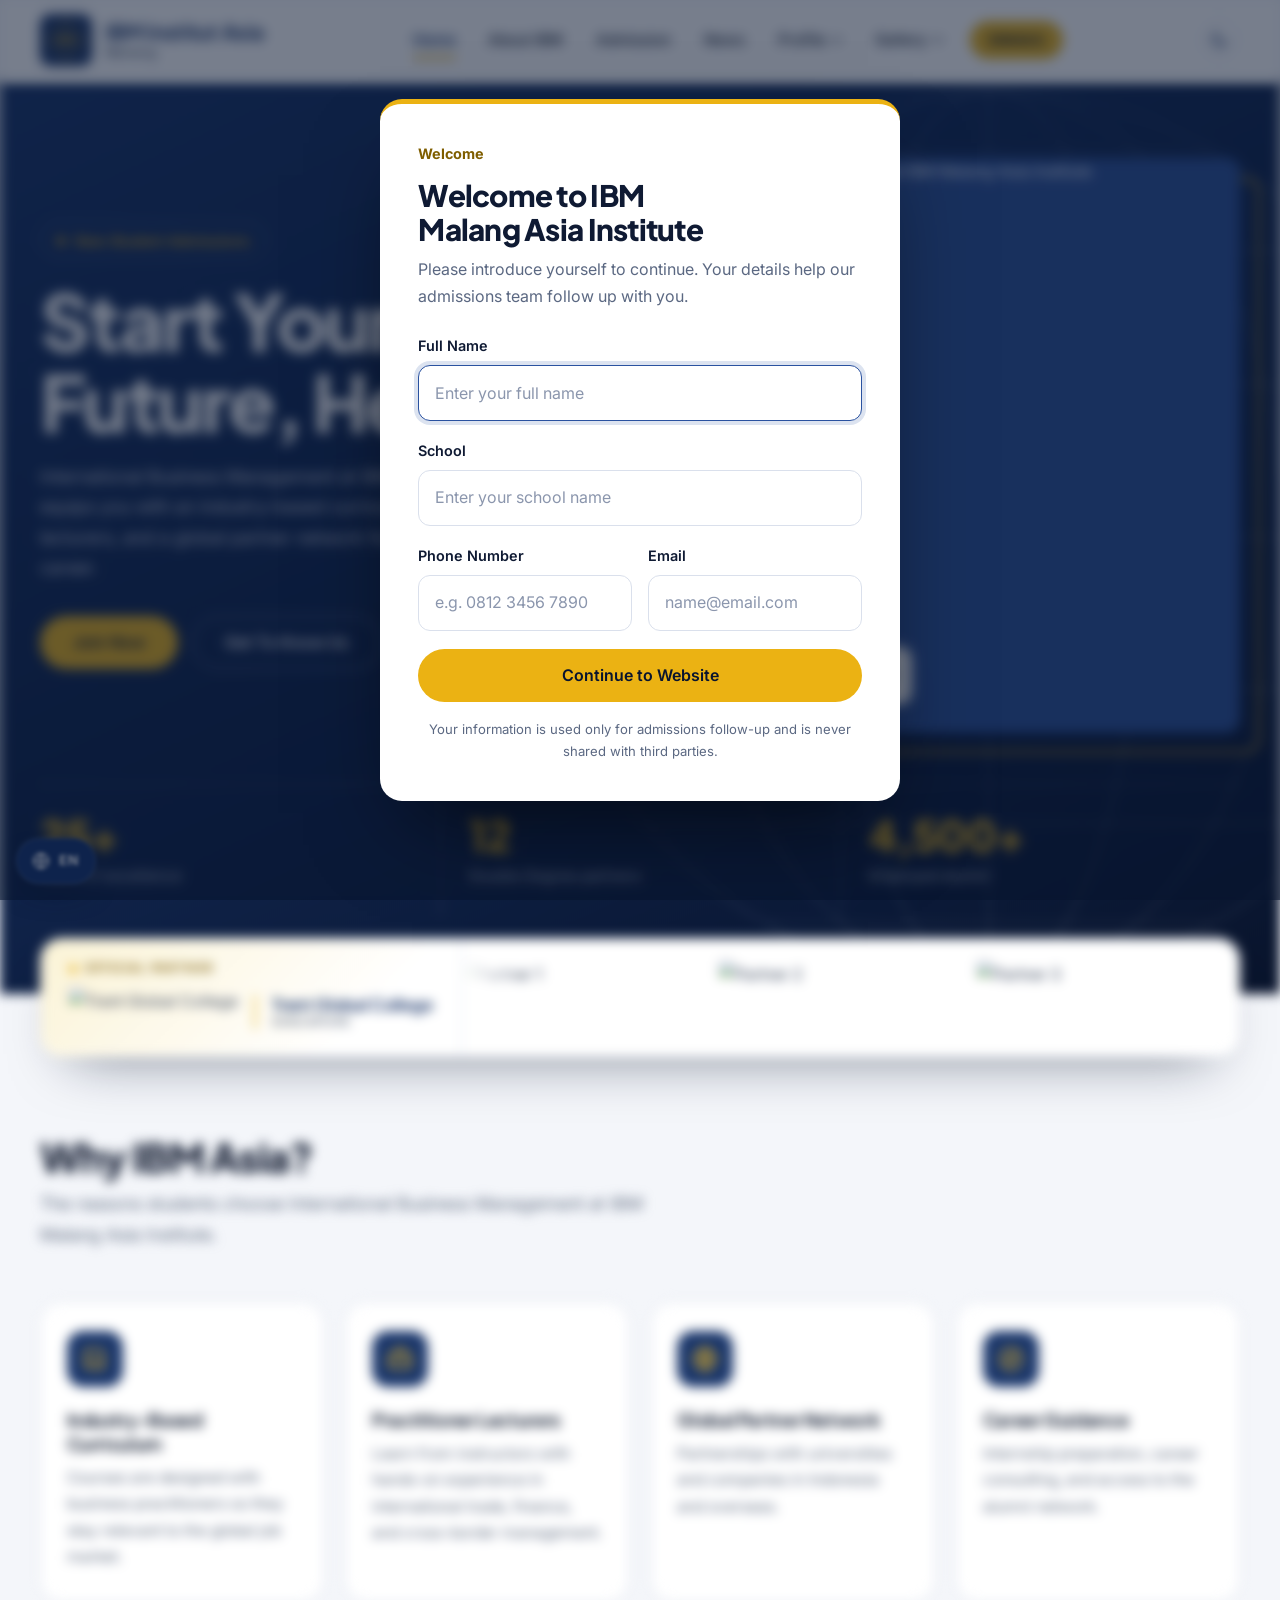
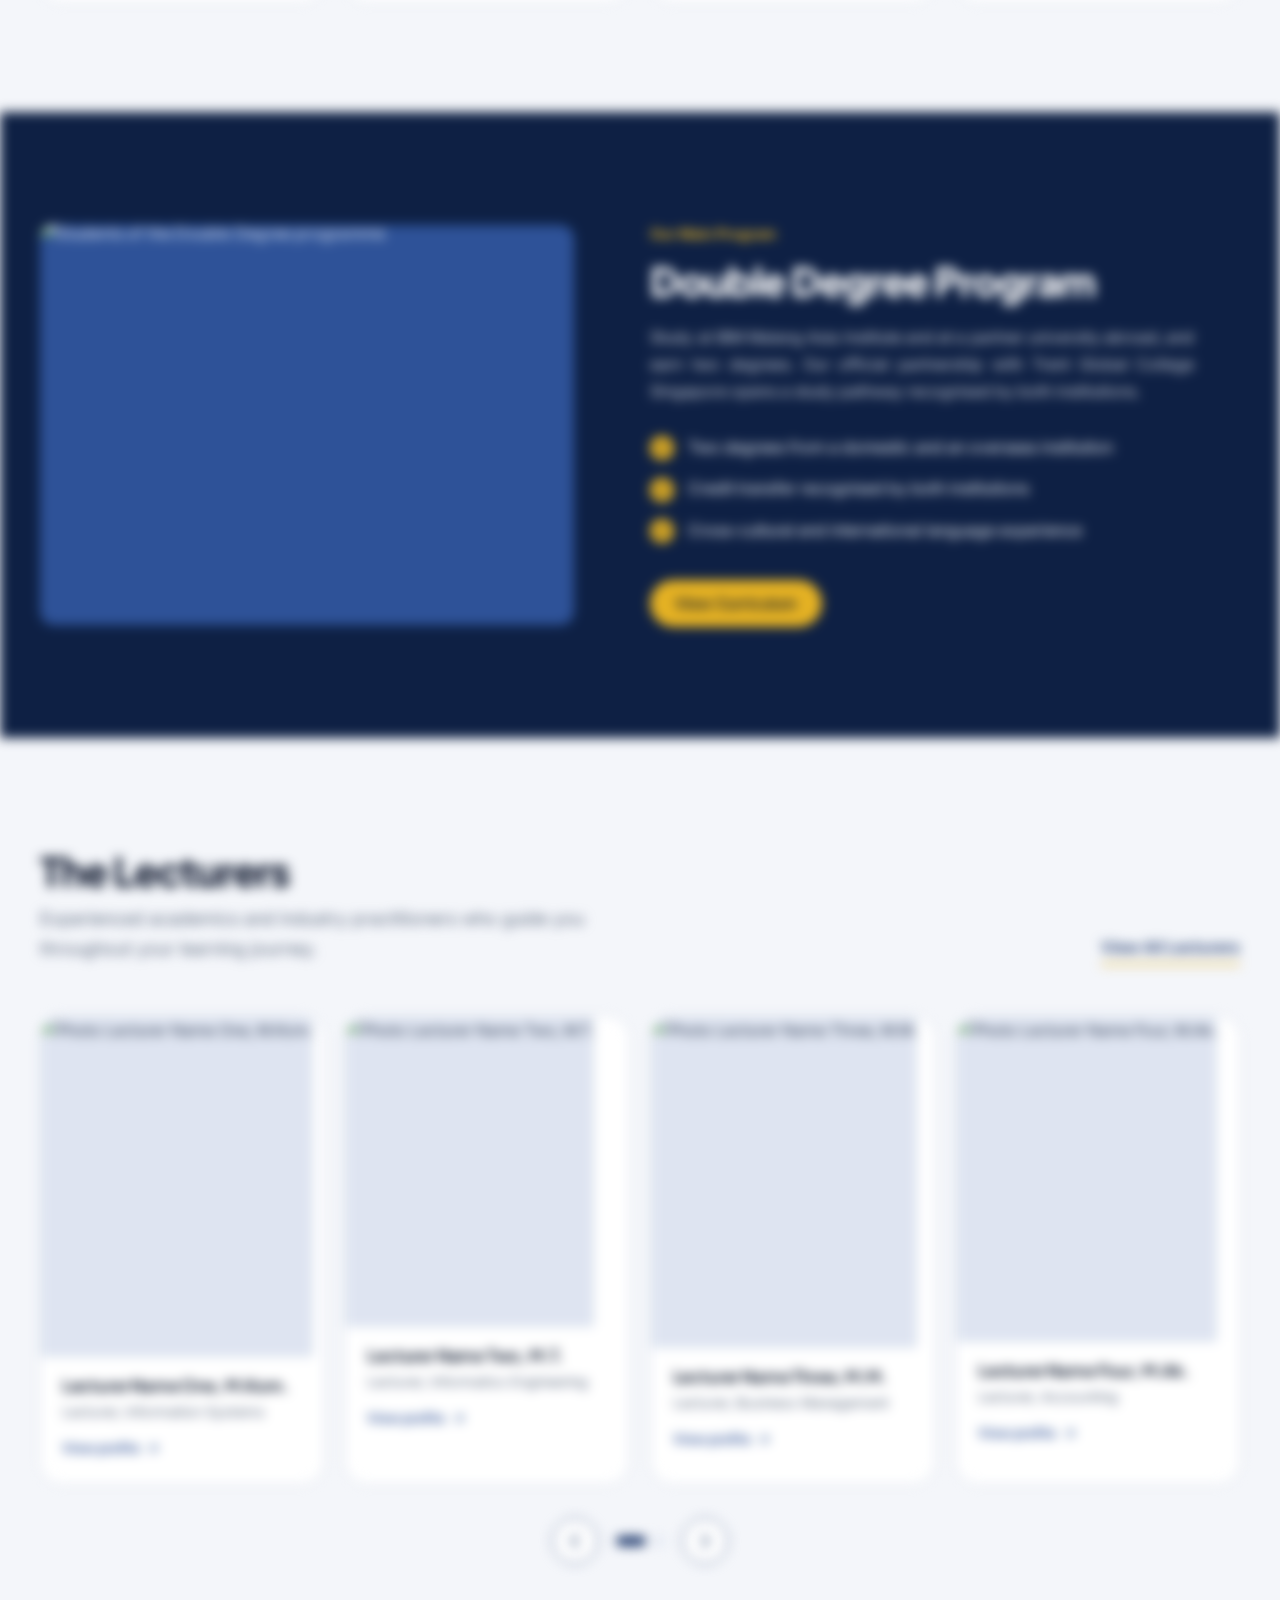
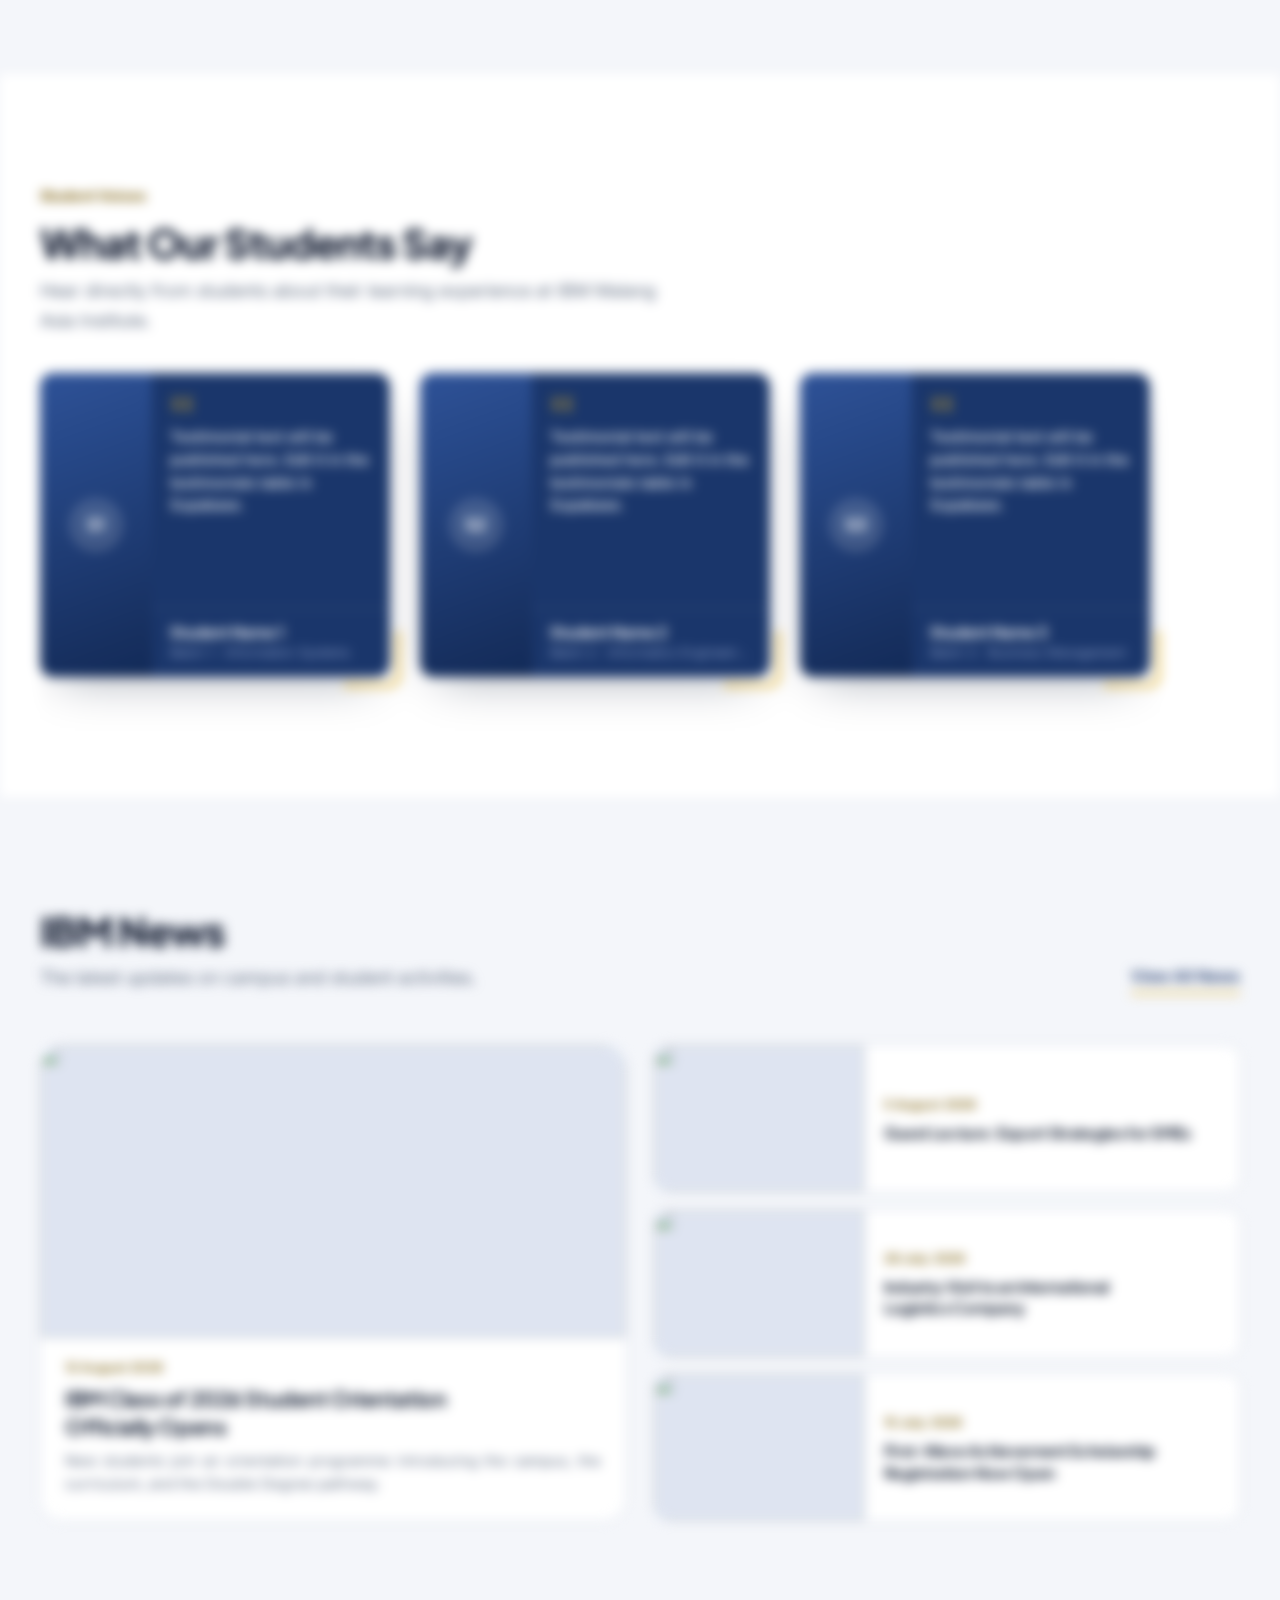
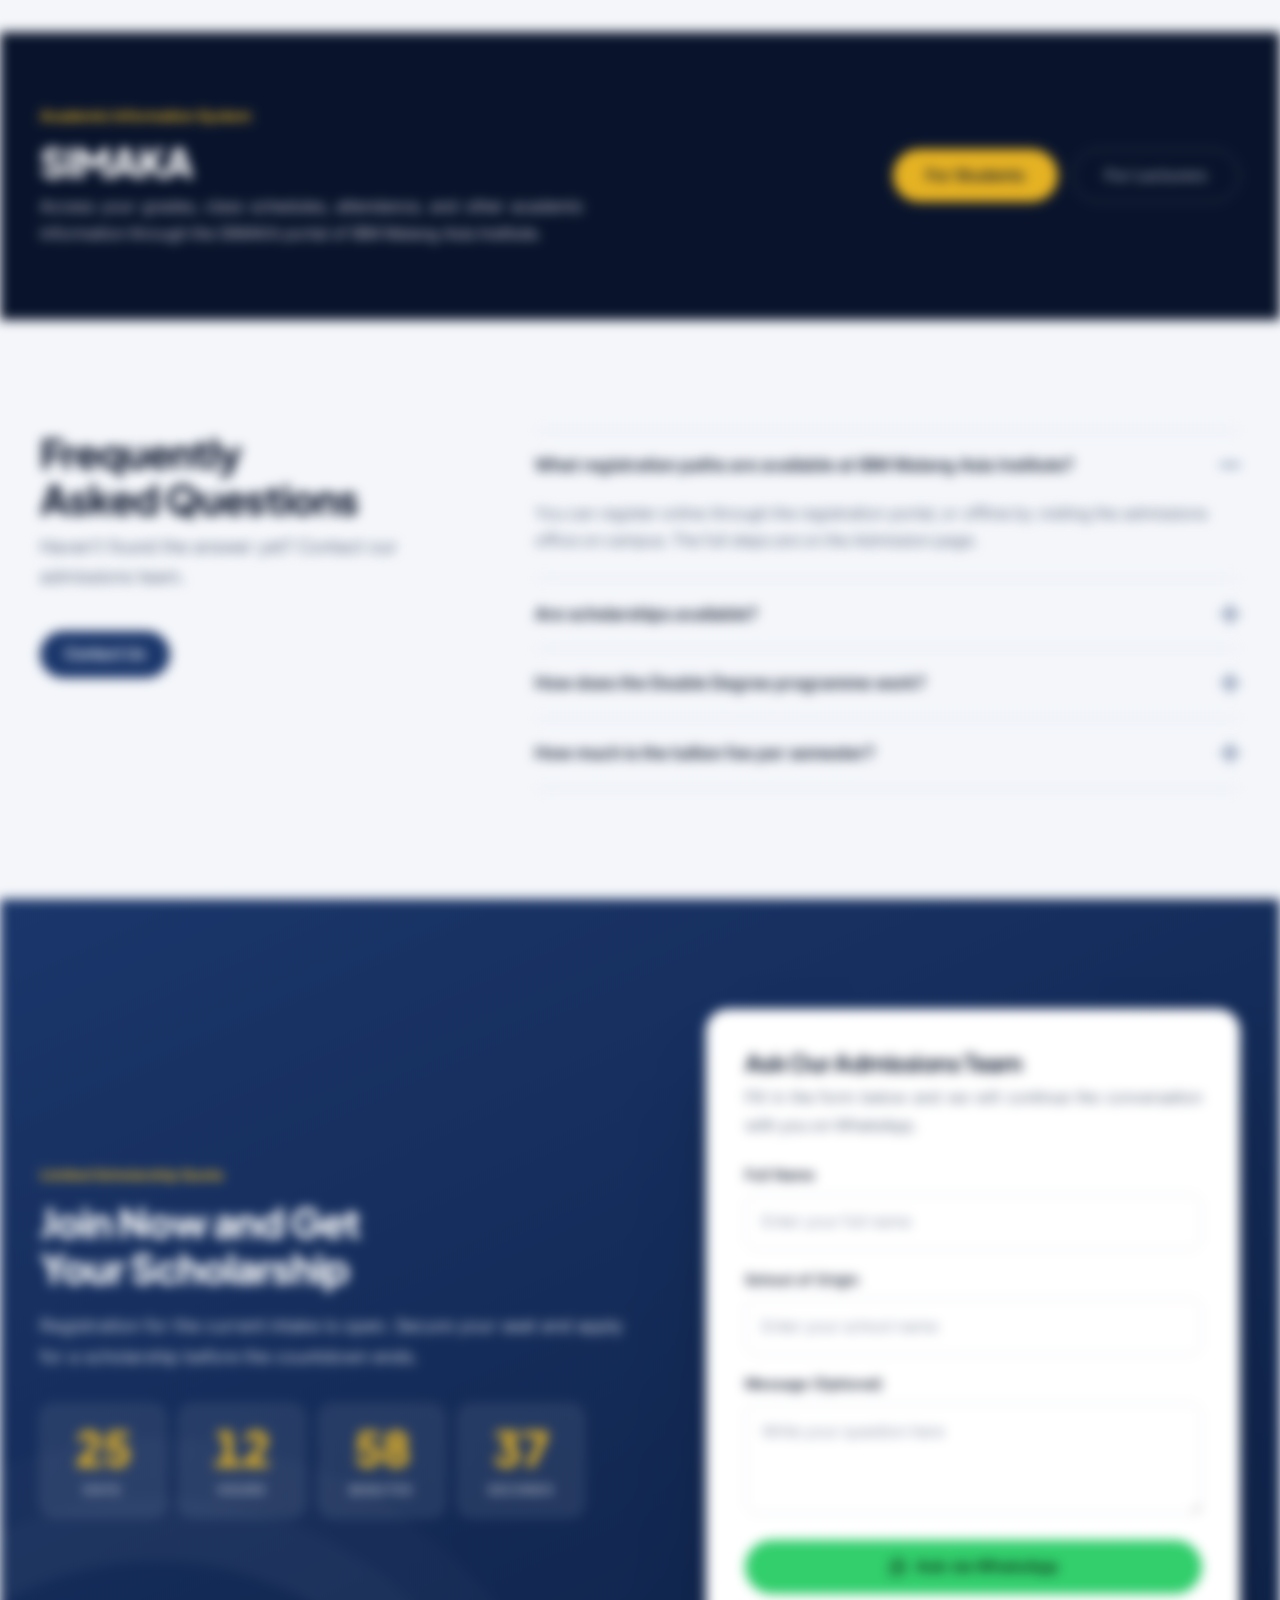
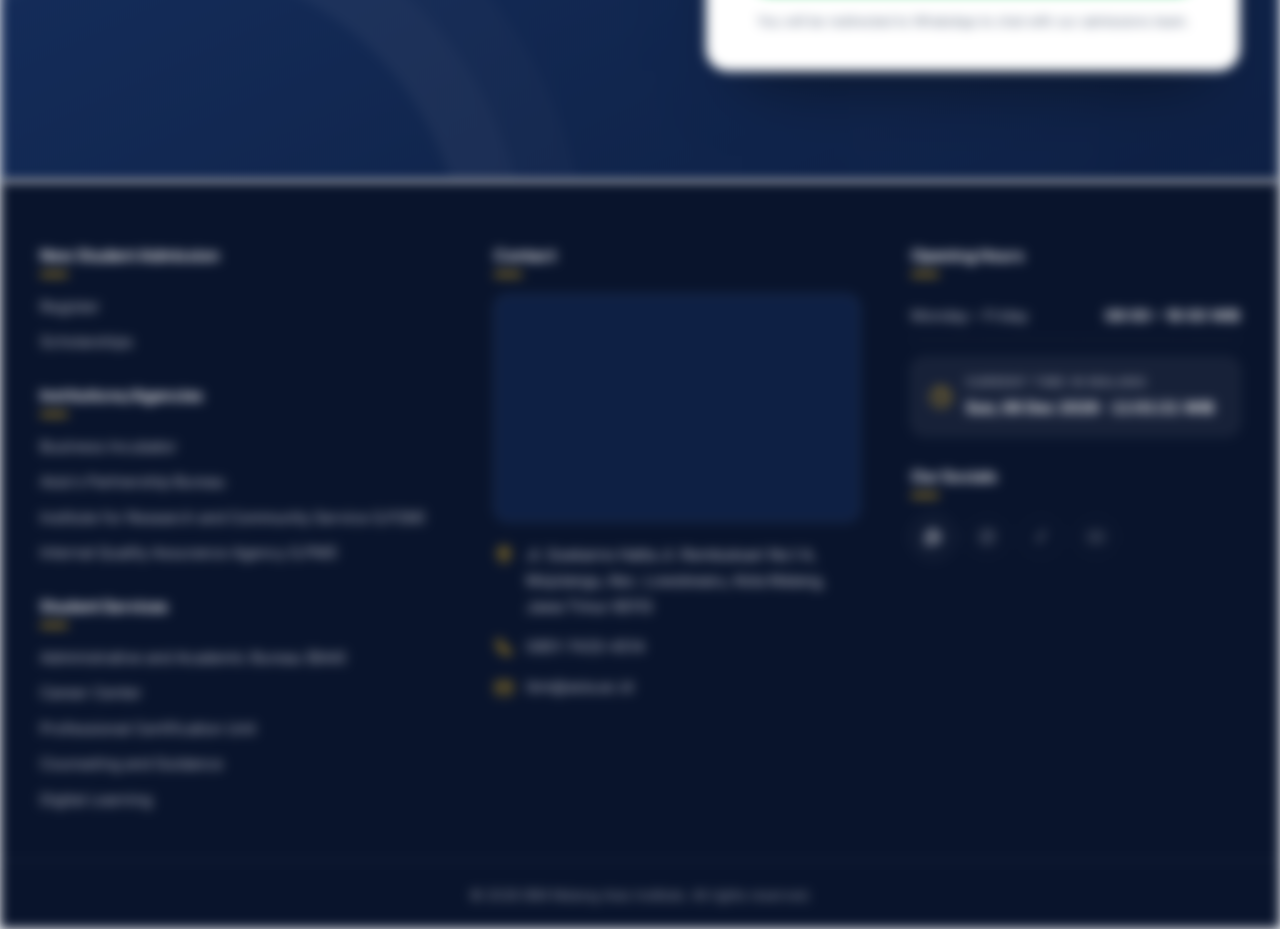
==== commit eb0f0ed2: "change favicon" ====
--- a/index.html
+++ b/index.html
@@ -12,7 +12,8 @@
 <meta property="og:description" content="International Business Management at IBM Asia Malang: an industry-based curriculum, practitioner lecturers, and a Double Degree programme with international partners." data-cms-content="home.meta.description">
 <meta property="og:image" content="" data-cms-content="global.seo.og_image">
 <script src="assets/js/theme.js?v=3"></script>
-<link rel="icon" href="assets/img/favicon.svg" type="image/svg+xml">
+<link rel="icon" href="assets/img/favicon.png?v=2" type="image/png">
+<link rel="apple-touch-icon" href="assets/img/favicon.png">
 
 <link rel="preconnect" href="https://fonts.googleapis.com">
 <link rel="preconnect" href="https://fonts.gstatic.com" crossorigin>
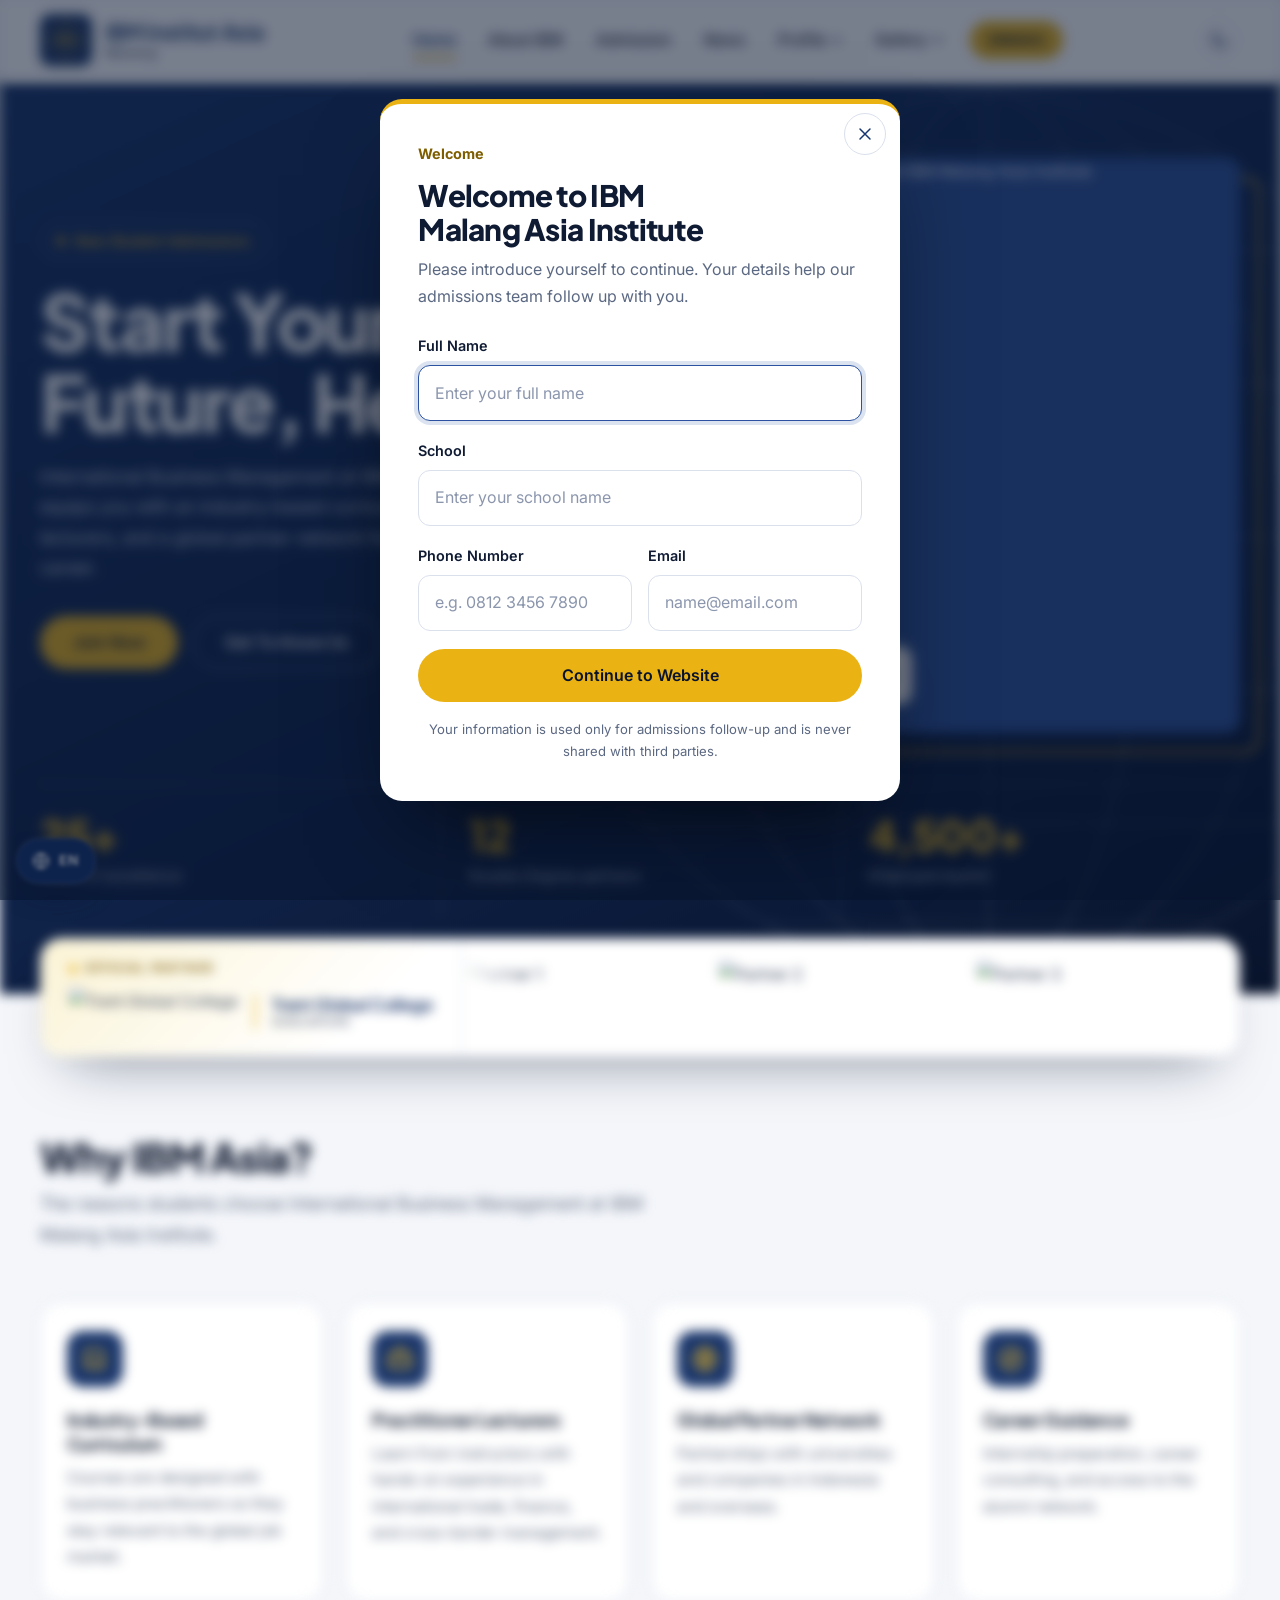
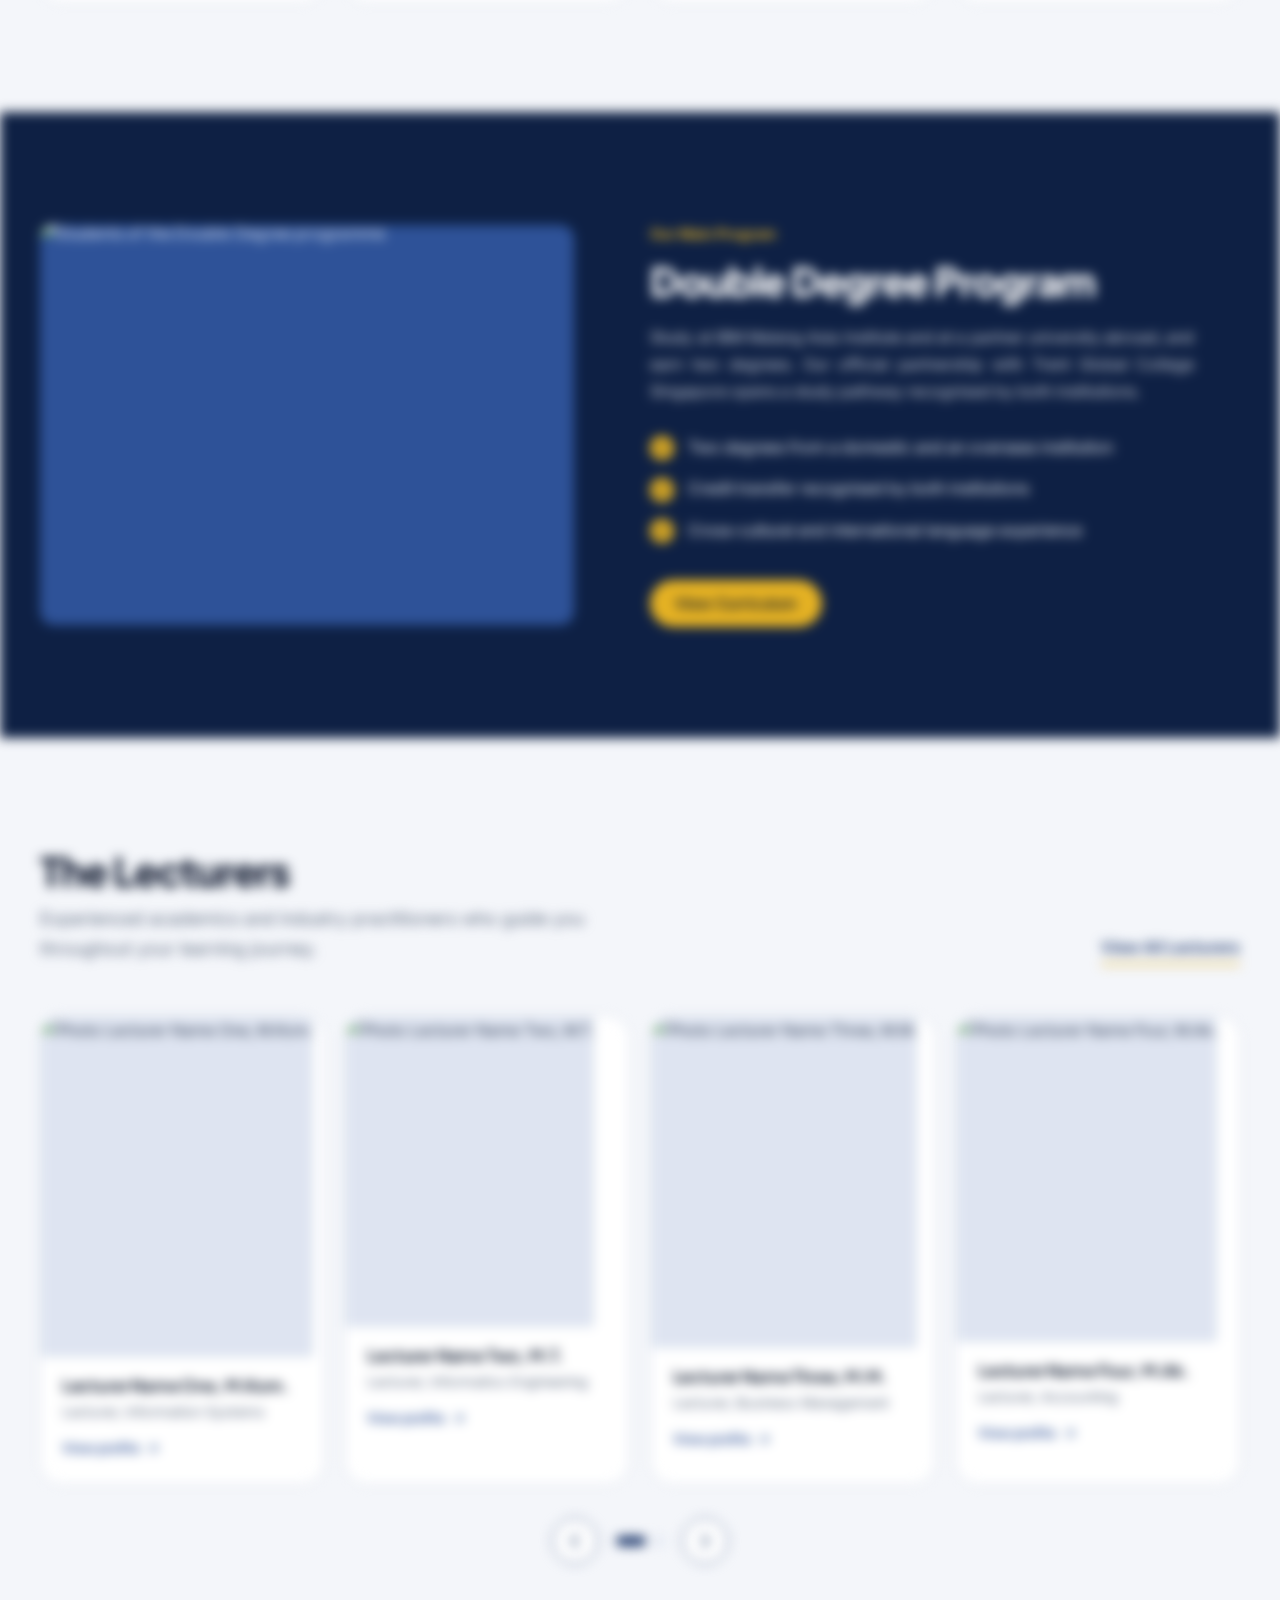
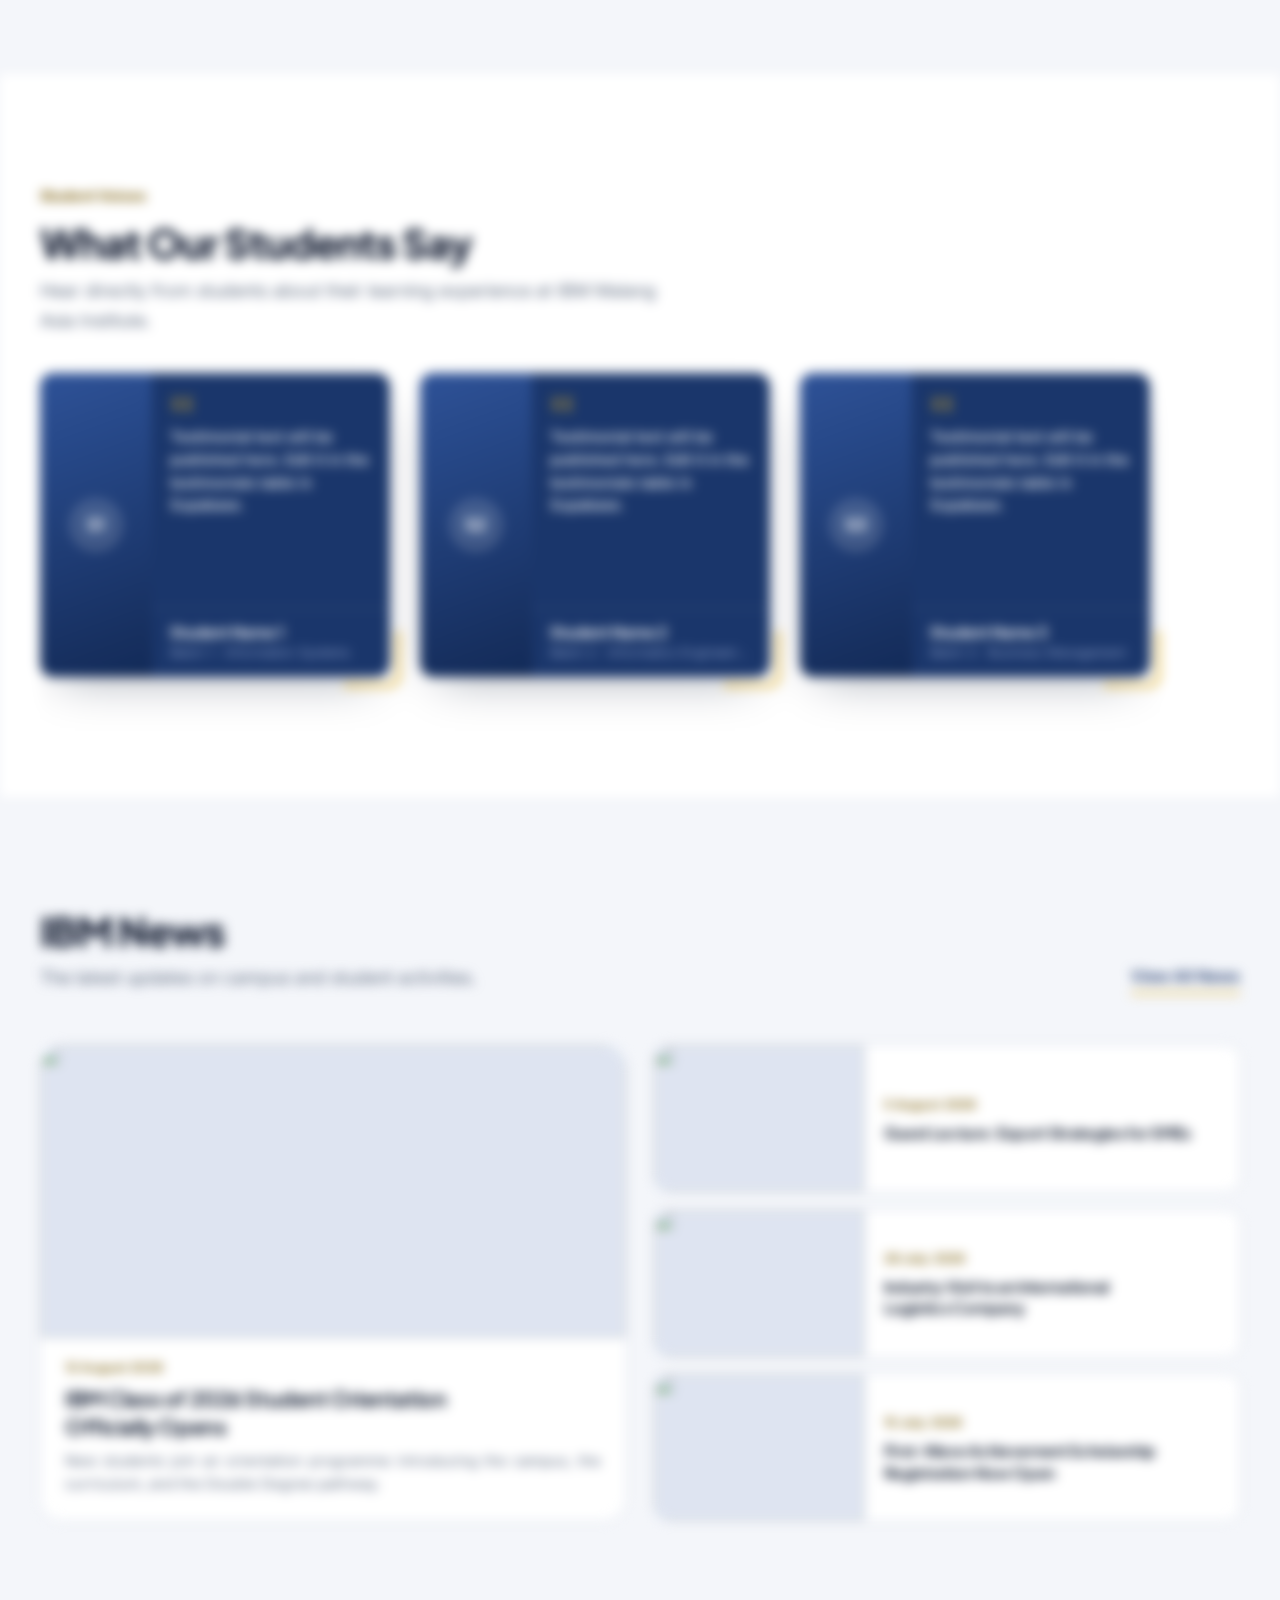
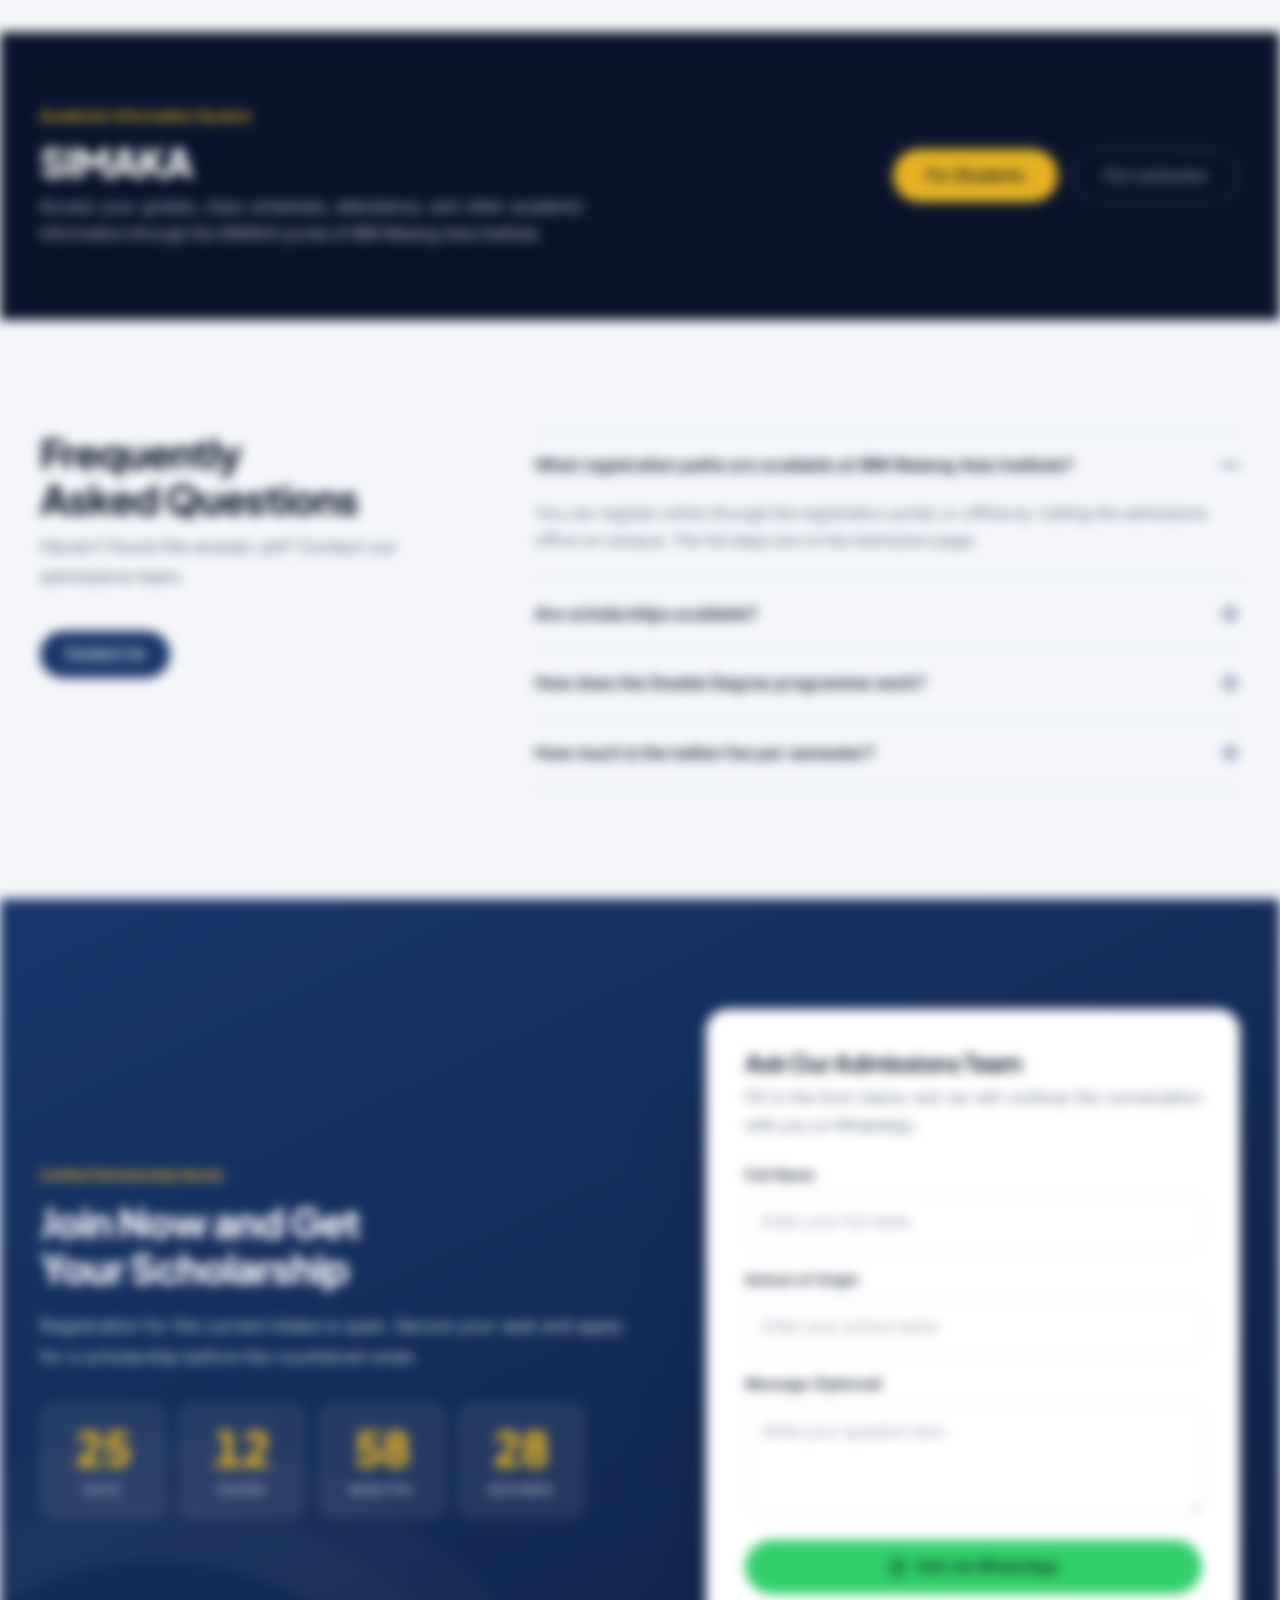
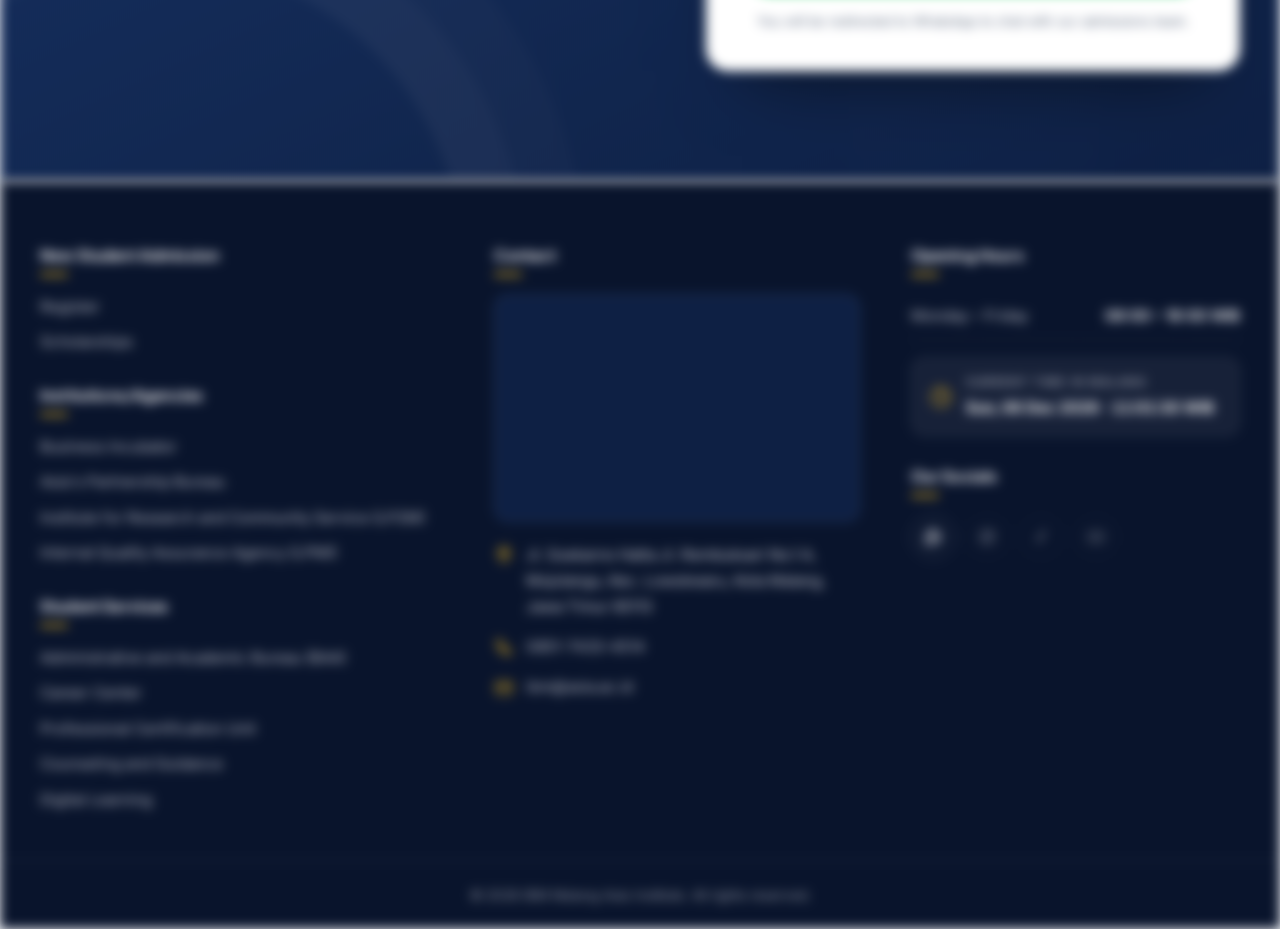
==== commit 00e58edc: "close button for pop-up visitor tab" ====
--- a/index.html
+++ b/index.html
@@ -210,6 +210,7 @@
 
 <!-- ============ VISITOR GATE (Home only) ============ -->
 <dialog class="gate" id="visitorGate" aria-labelledby="gateTitle" aria-describedby="gateDesc">
+  <button class="modal-close gate-close" type="button" id="gateClose" aria-label="Close" title="Close"><svg class="icon" viewBox="0 0 24 24" aria-hidden="true"><path d="M6 6l12 12M18 6L6 18"/></svg></button>
   <form class="gate-card" id="gateForm" novalidate>
     <p class="eyebrow" data-cms="home.gate.eyebrow">Welcome</p>
     <h2 id="gateTitle" data-cms="home.gate.title">Welcome to IBM Malang Asia Institute</h2>
--- a/assets/css/style.css
+++ b/assets/css/style.css
@@ -881,6 +881,8 @@
 }
 .gate-card h2 { margin-bottom: .6rem; font-size: clamp(1.45rem, 1.15rem + 1vw, 1.85rem); }
 .gate-desc { margin-bottom: 1.5rem; color: var(--muted); }
+.gate-close { top: .85rem; right: .85rem; width: 34px; height: 34px; font-size: 1.2rem; }
+.gate-card h2 { padding-right: 2.25rem; }
 
 /* ---------- I. Pop-up profil dosen ---------- */
 body.modal-open { overflow: hidden; }
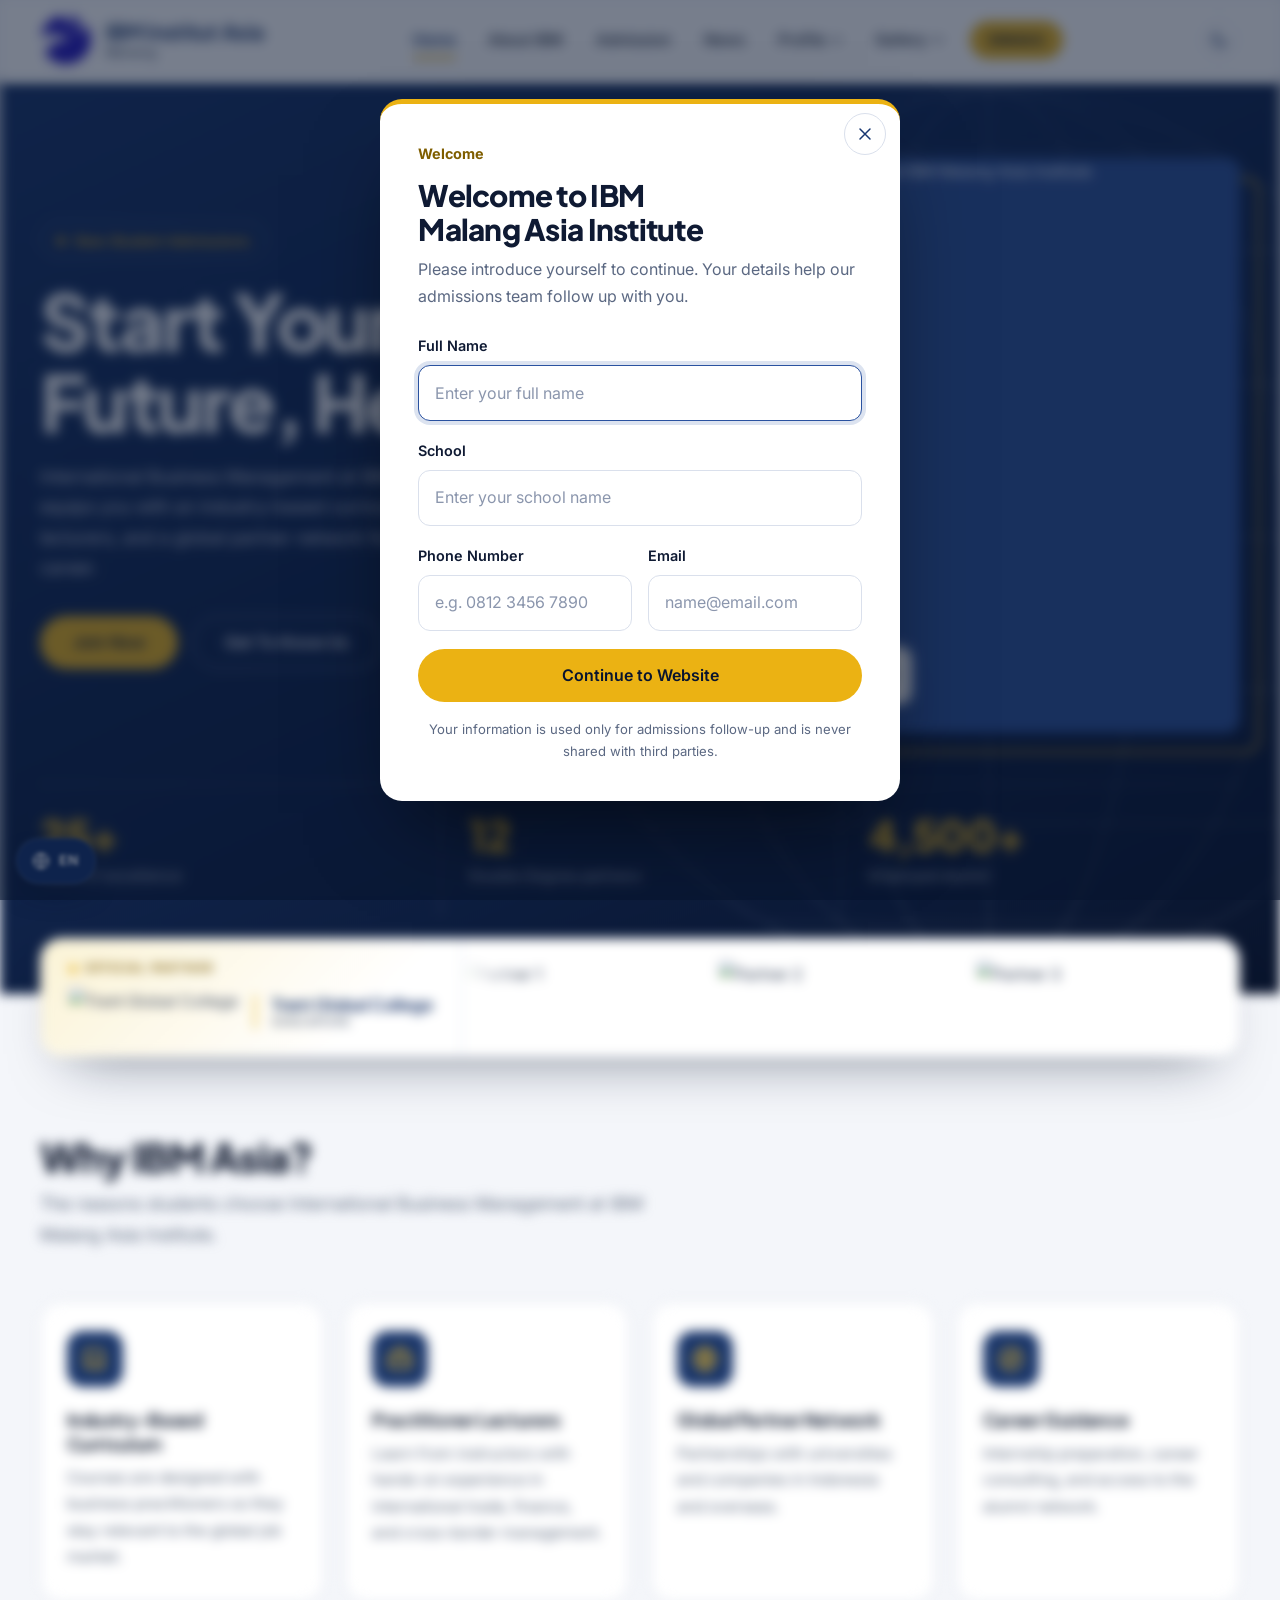
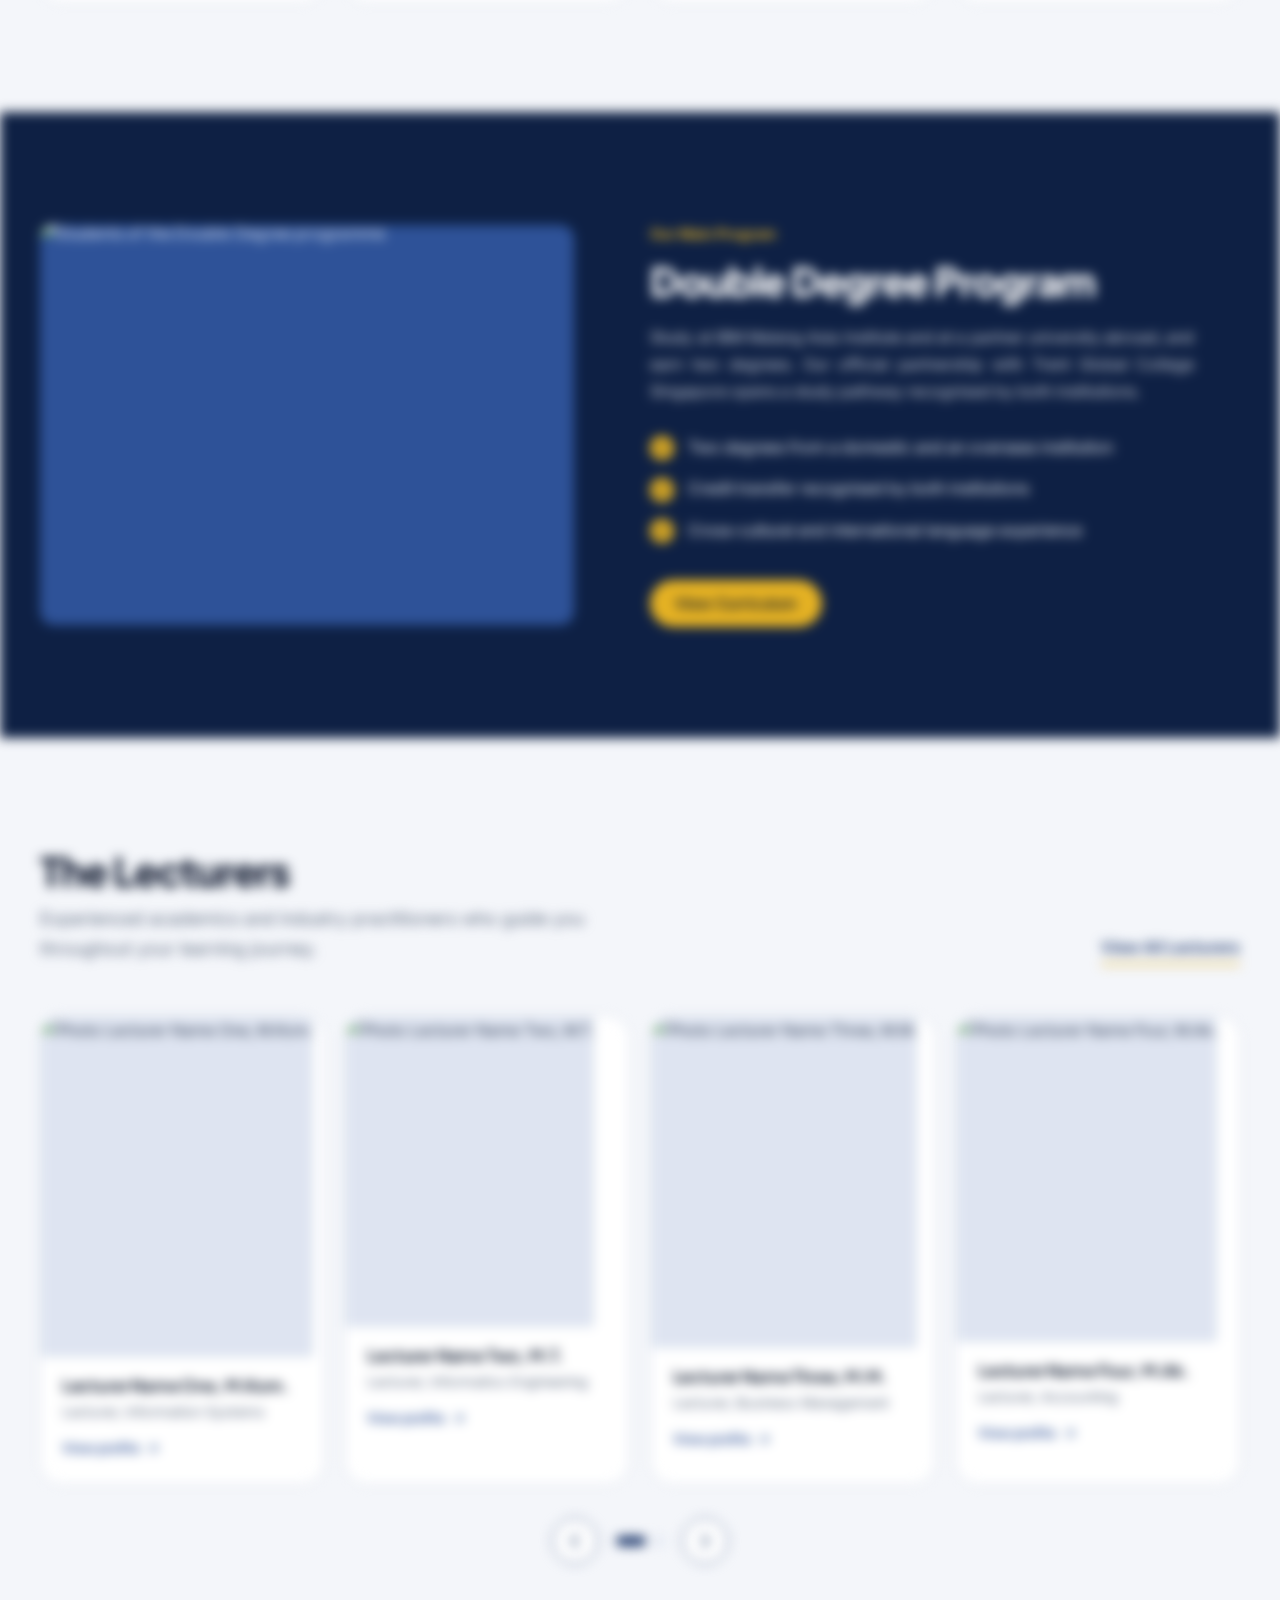
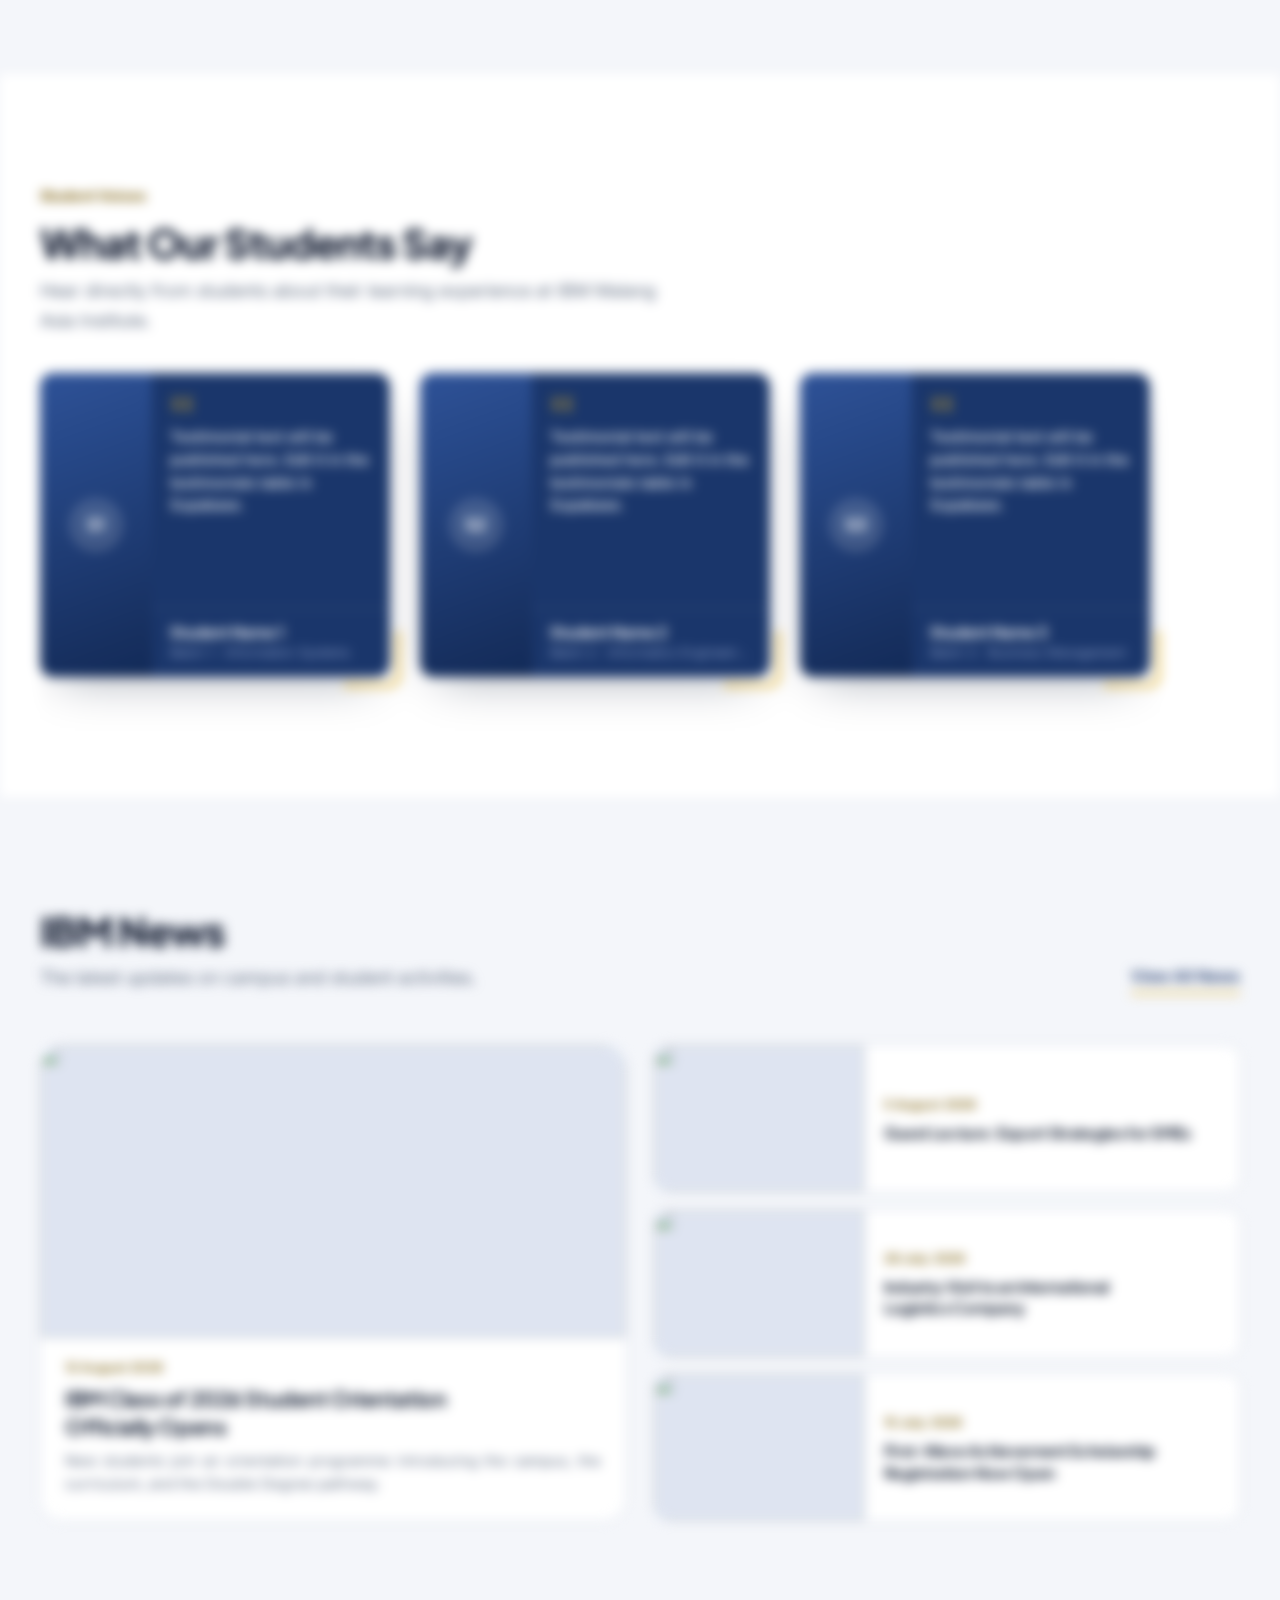
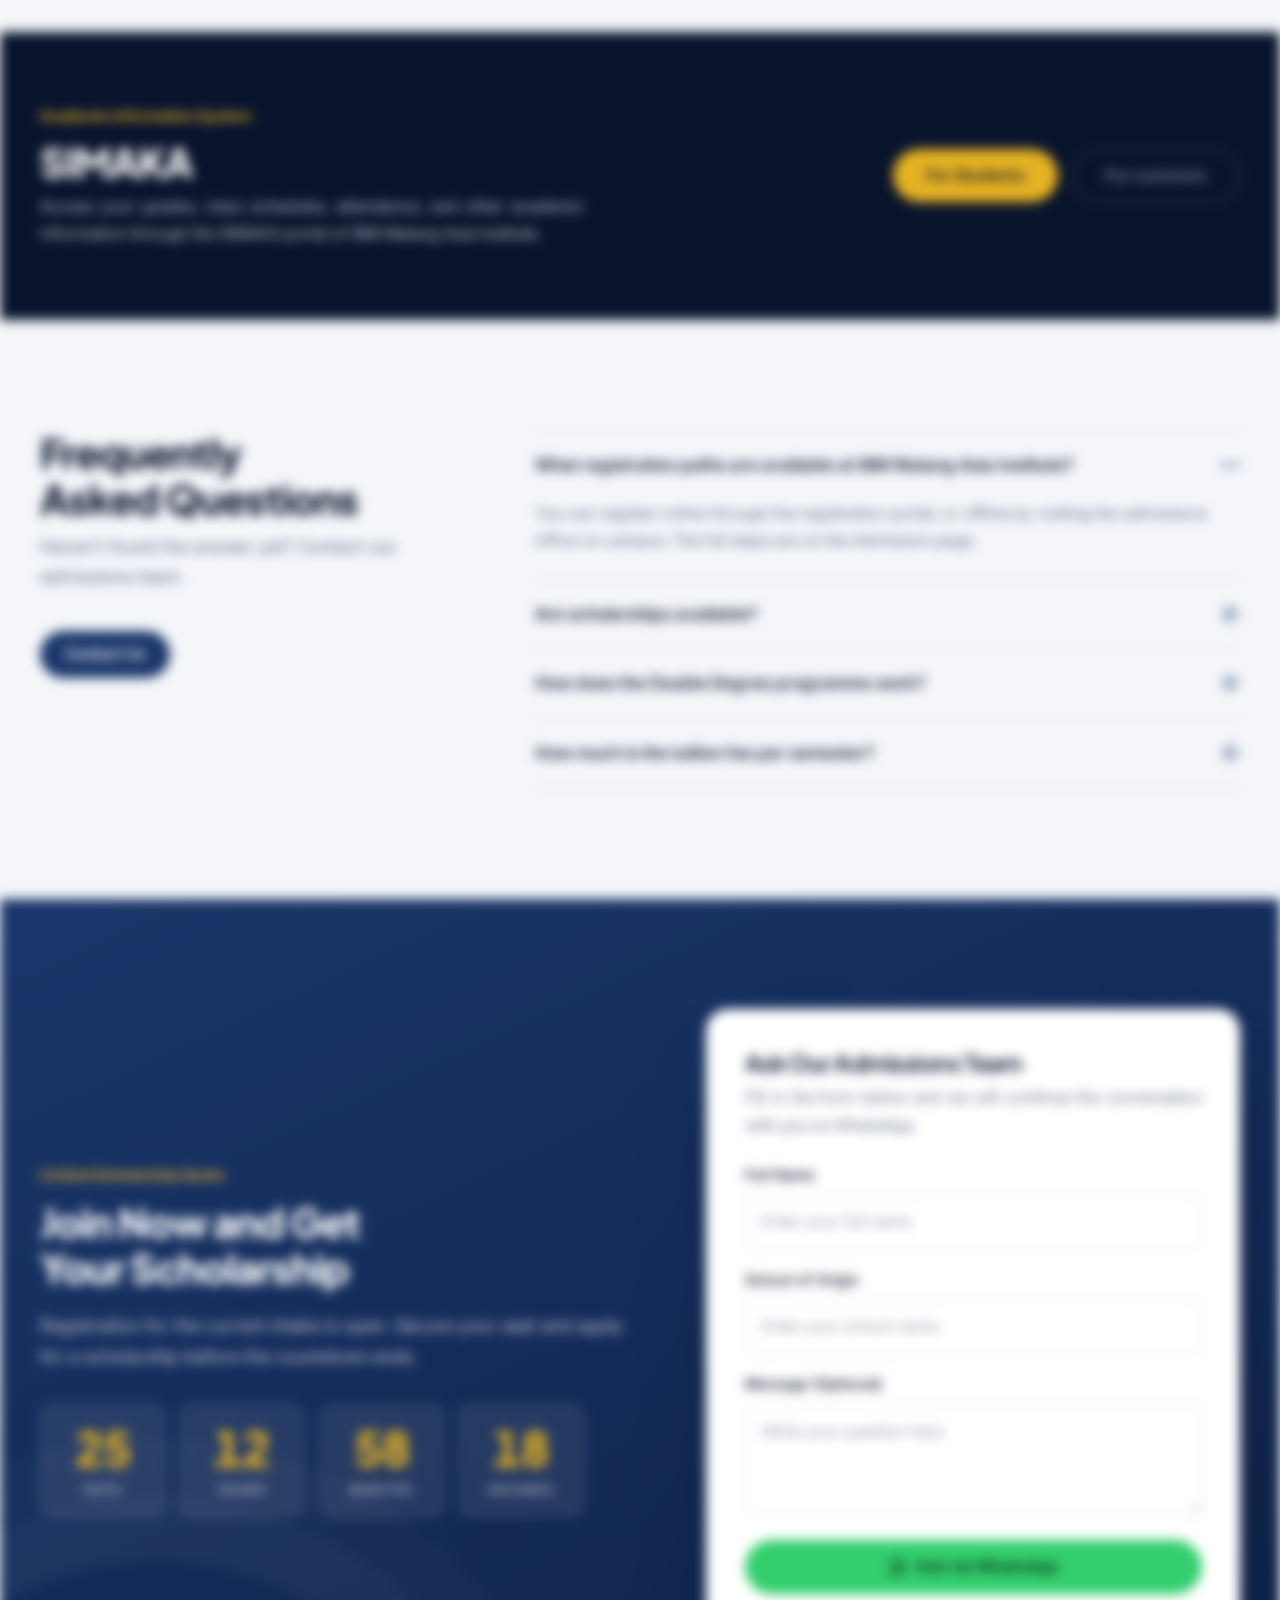
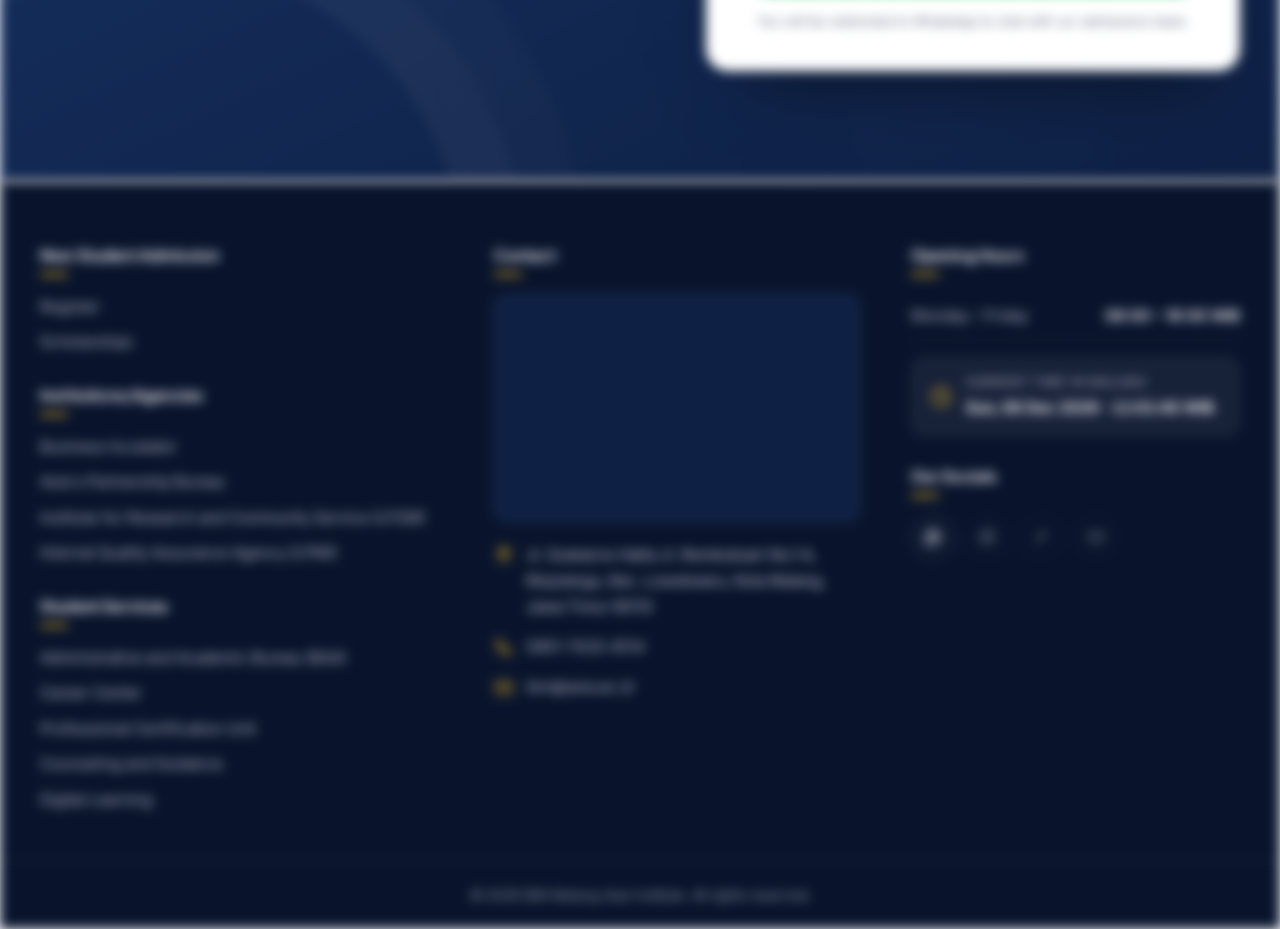
==== commit 6c1df7ef: "brand mark changes" ====
--- a/index.html
+++ b/index.html
@@ -18,7 +18,7 @@
 <link rel="preconnect" href="https://fonts.googleapis.com">
 <link rel="preconnect" href="https://fonts.gstatic.com" crossorigin>
 <link href="https://fonts.googleapis.com/css2?family=Inter:wght@400;500;600&family=Plus+Jakarta+Sans:wght@500;600;700;800&display=swap" rel="stylesheet">
-<link rel="stylesheet" href="assets/css/style.css?v=3">
+<link rel="stylesheet" href="assets/css/style.css?v=4">
 </head>
 <body data-page="home">
 
@@ -242,7 +242,7 @@
 
 <script src="assets/js/config.js?v=3"></script>
 <script src="assets/js/fallback-data.js?v=3"></script>
-<script src="assets/js/layout.js?v=3"></script>
+<script src="assets/js/layout.js?v=5"></script>
 <script src="assets/js/cms.js?v=3"></script>
 <script src="assets/js/ui.js?v=3"></script>
 <script src="assets/js/features.js?v=3"></script>
--- a/assets/css/style.css
+++ b/assets/css/style.css
@@ -187,7 +187,11 @@
 
 .brand { display: flex; align-items: center; gap: .85rem; flex-shrink: 0; min-width: 0; order: 1; }
 /* Logo: tinggi tetap & lebar menyesuaikan rasio asli (tidak dipotong), sepadan dengan blok teks di kanannya */
-.brand-mark { flex: none; height: 52px; width: auto; max-width: 112px; object-fit: contain; }
+.brand-mark { flex: none; height: 52px; width: 52px; object-fit: contain; }
+/* Logo per tema: light di mode terang, dark di mode gelap */
+.brand-mark-dark { display: none; }
+:root[data-theme="dark"] .brand-mark-light { display: none; }
+:root[data-theme="dark"] .brand-mark-dark { display: block; }
 .brand-text { display: flex; flex-direction: column; justify-content: center; line-height: 1.15; min-width: 0; }
 .brand-text strong { font-family: var(--font-head); font-size: 1.3rem; font-weight: 700; color: var(--link); letter-spacing: -.015em; white-space: nowrap; }
 .brand-text small { margin-top: .1rem; font-size: .82rem; font-weight: 600; color: var(--muted); letter-spacing: .05em; }
@@ -1079,7 +1083,7 @@
 @media (min-width: 961px) and (max-width: 1100px) {
   .header-inner { gap: .85rem; }
   .brand { gap: .6rem; }
-  .brand-mark { height: 44px; max-width: 78px; }
+  .brand-mark { height: 44px; width: 44px; }
   .brand-text strong { font-size: 1.05rem; }
   .brand-text small { font-size: .74rem; }
   .nav-list { gap: .1rem; }
@@ -1169,7 +1173,7 @@
   /* Header lebih ringkas di HP kecil: logo & teks tetap sepadan */
   :root { --header-h: 72px; --logo-w: 156px; --logo-h: 58px; }
   .brand { gap: .6rem; }
-  .brand-mark { height: 46px; max-width: 88px; }
+  .brand-mark { height: 46px; width: 46px; }
   .brand-text strong { font-size: 1.08rem; }
   .brand-text small { font-size: .74rem; }
   .header-inner { gap: .6rem; }
@@ -1181,7 +1185,7 @@
   .gate-desc { margin-bottom: 1.1rem; }
 }
 @media (max-width: 360px) {
-  .brand-mark { height: 40px; max-width: 72px; }
+  .brand-mark { height: 40px; width: 40px; }
   .brand-text strong { font-size: 1rem; }
 }
 
@@ -1274,7 +1278,6 @@
   background: var(--paper);
 }
 :root[data-theme="dark"] .site-footer { border-top: 1px solid var(--line); }
-:root[data-theme="dark"] .brand-mark { padding: 4px 6px; background: #fff; border-radius: 12px; }
 :root[data-theme="dark"] .field input:focus,
 :root[data-theme="dark"] .field textarea:focus { box-shadow: 0 0 0 4px rgba(165, 190, 242, .2); }
 :root[data-theme="dark"] .form-error { background: rgba(224, 82, 82, .14); color: #FFB4B4; }
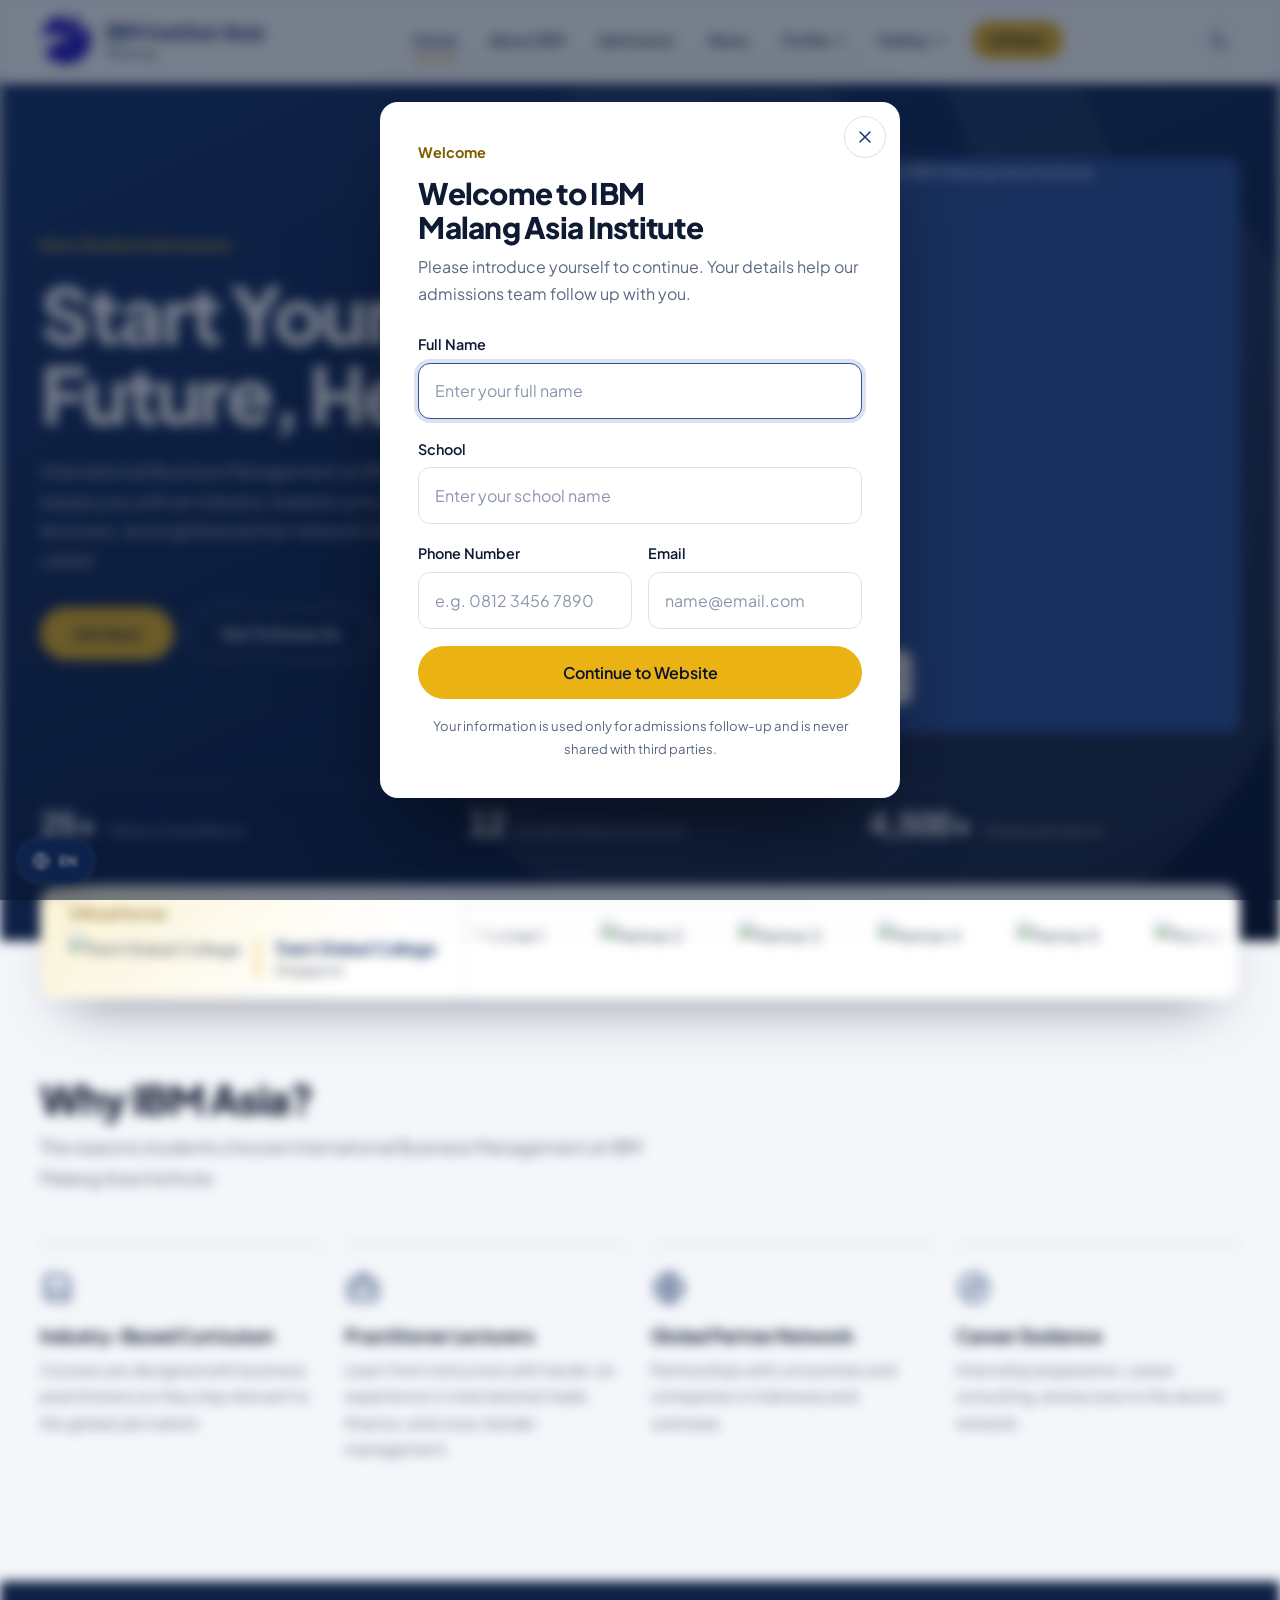
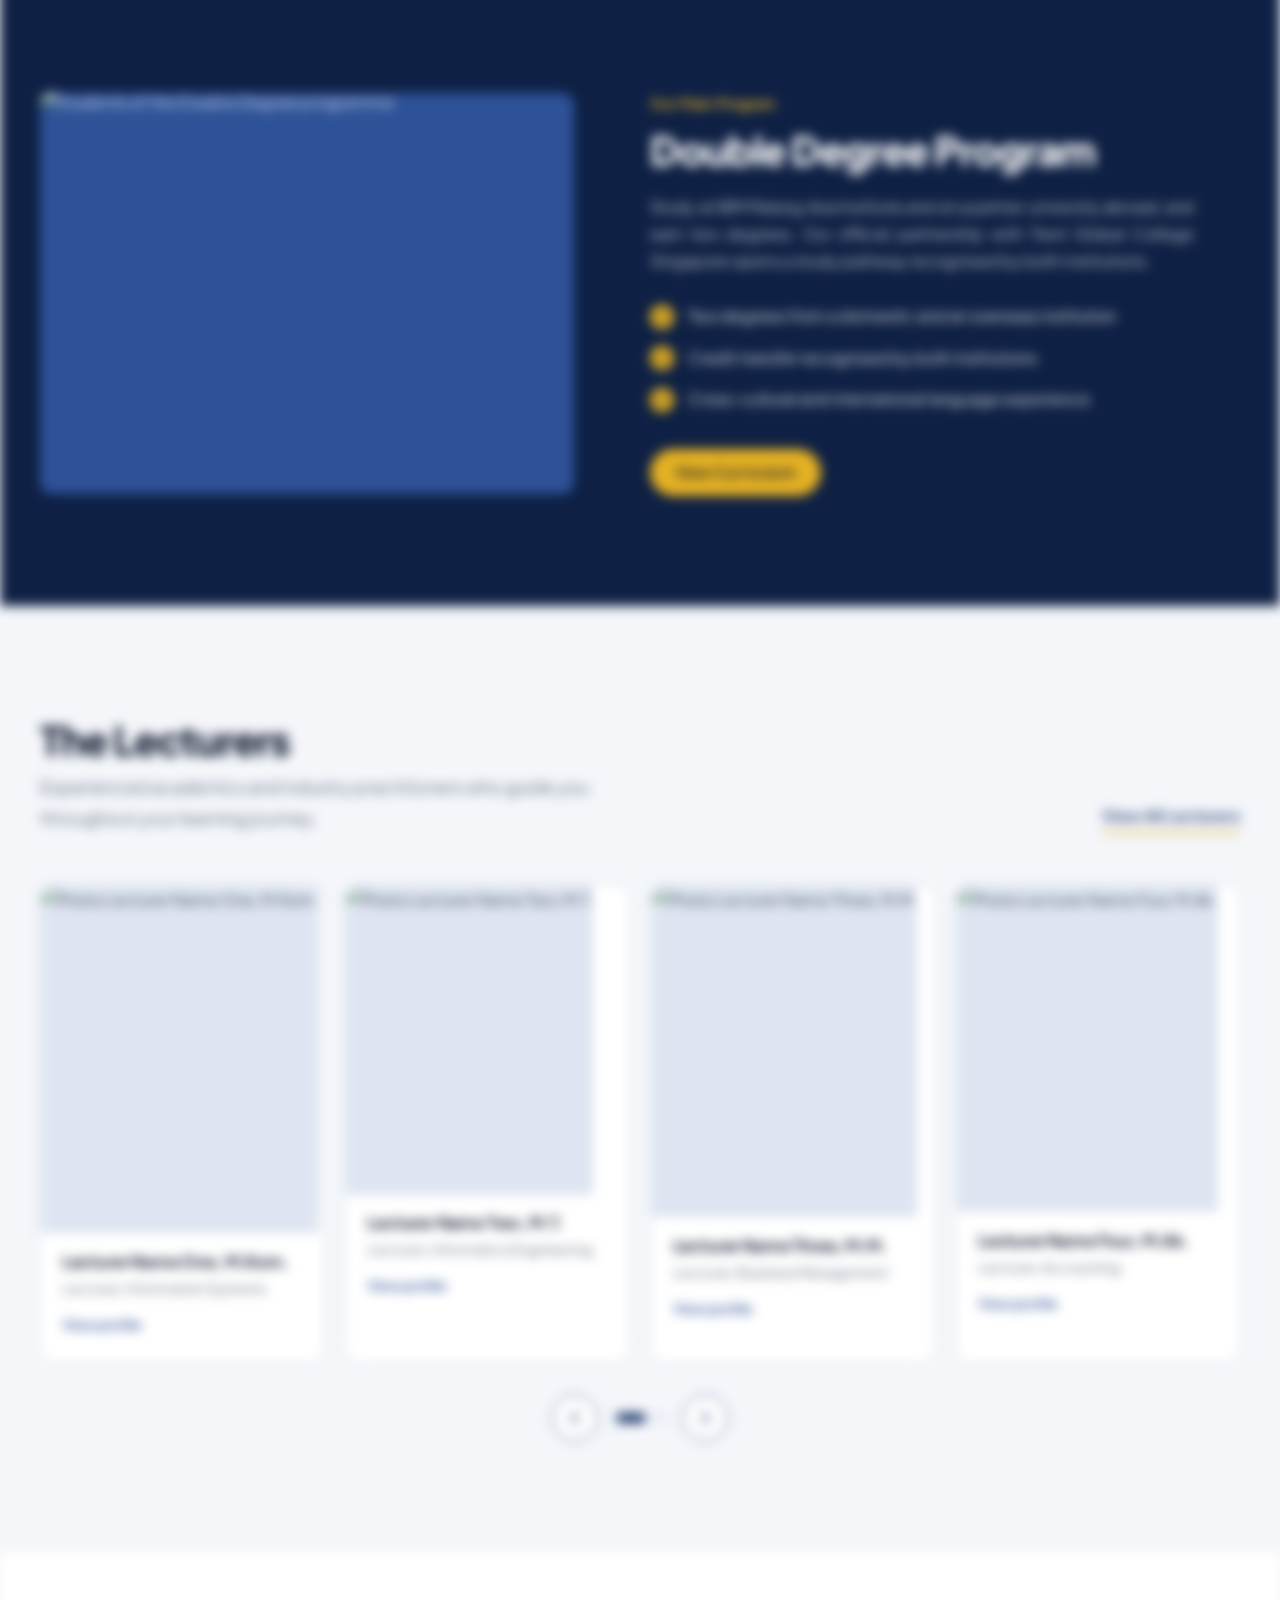
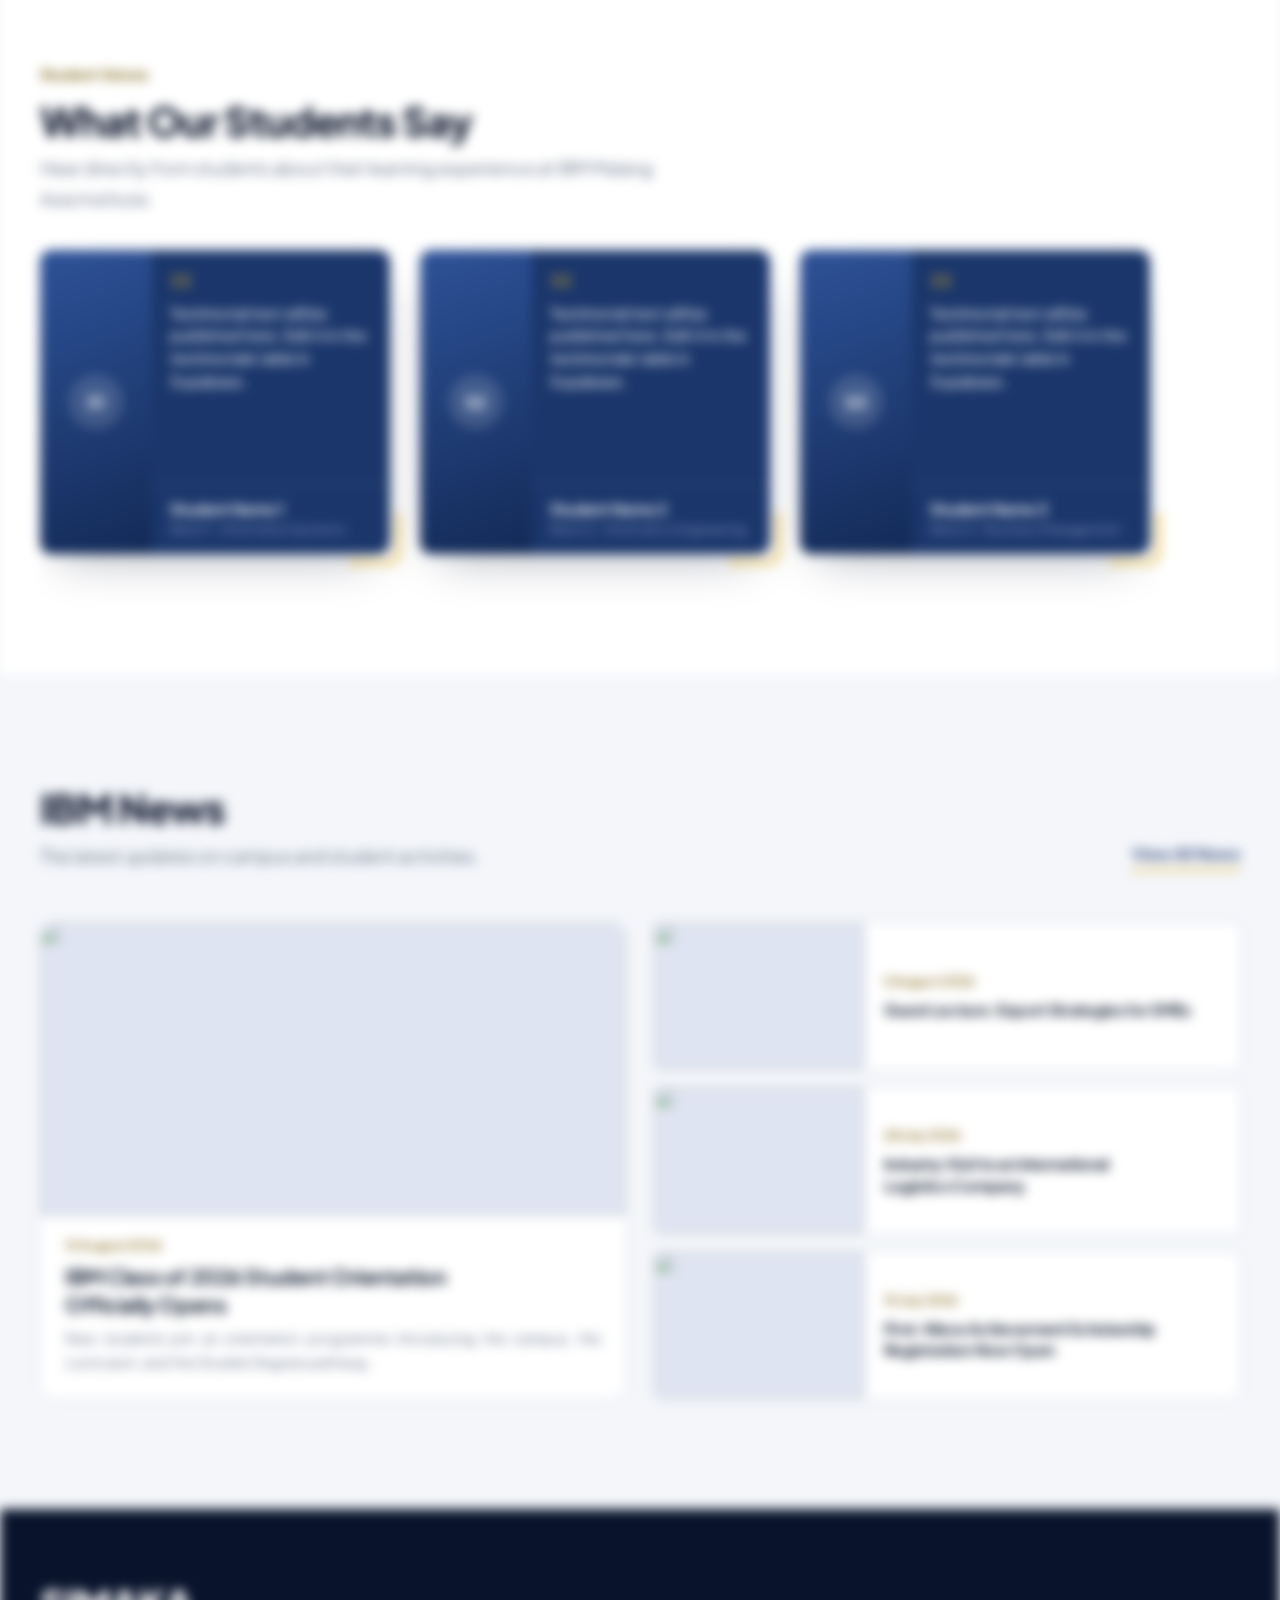
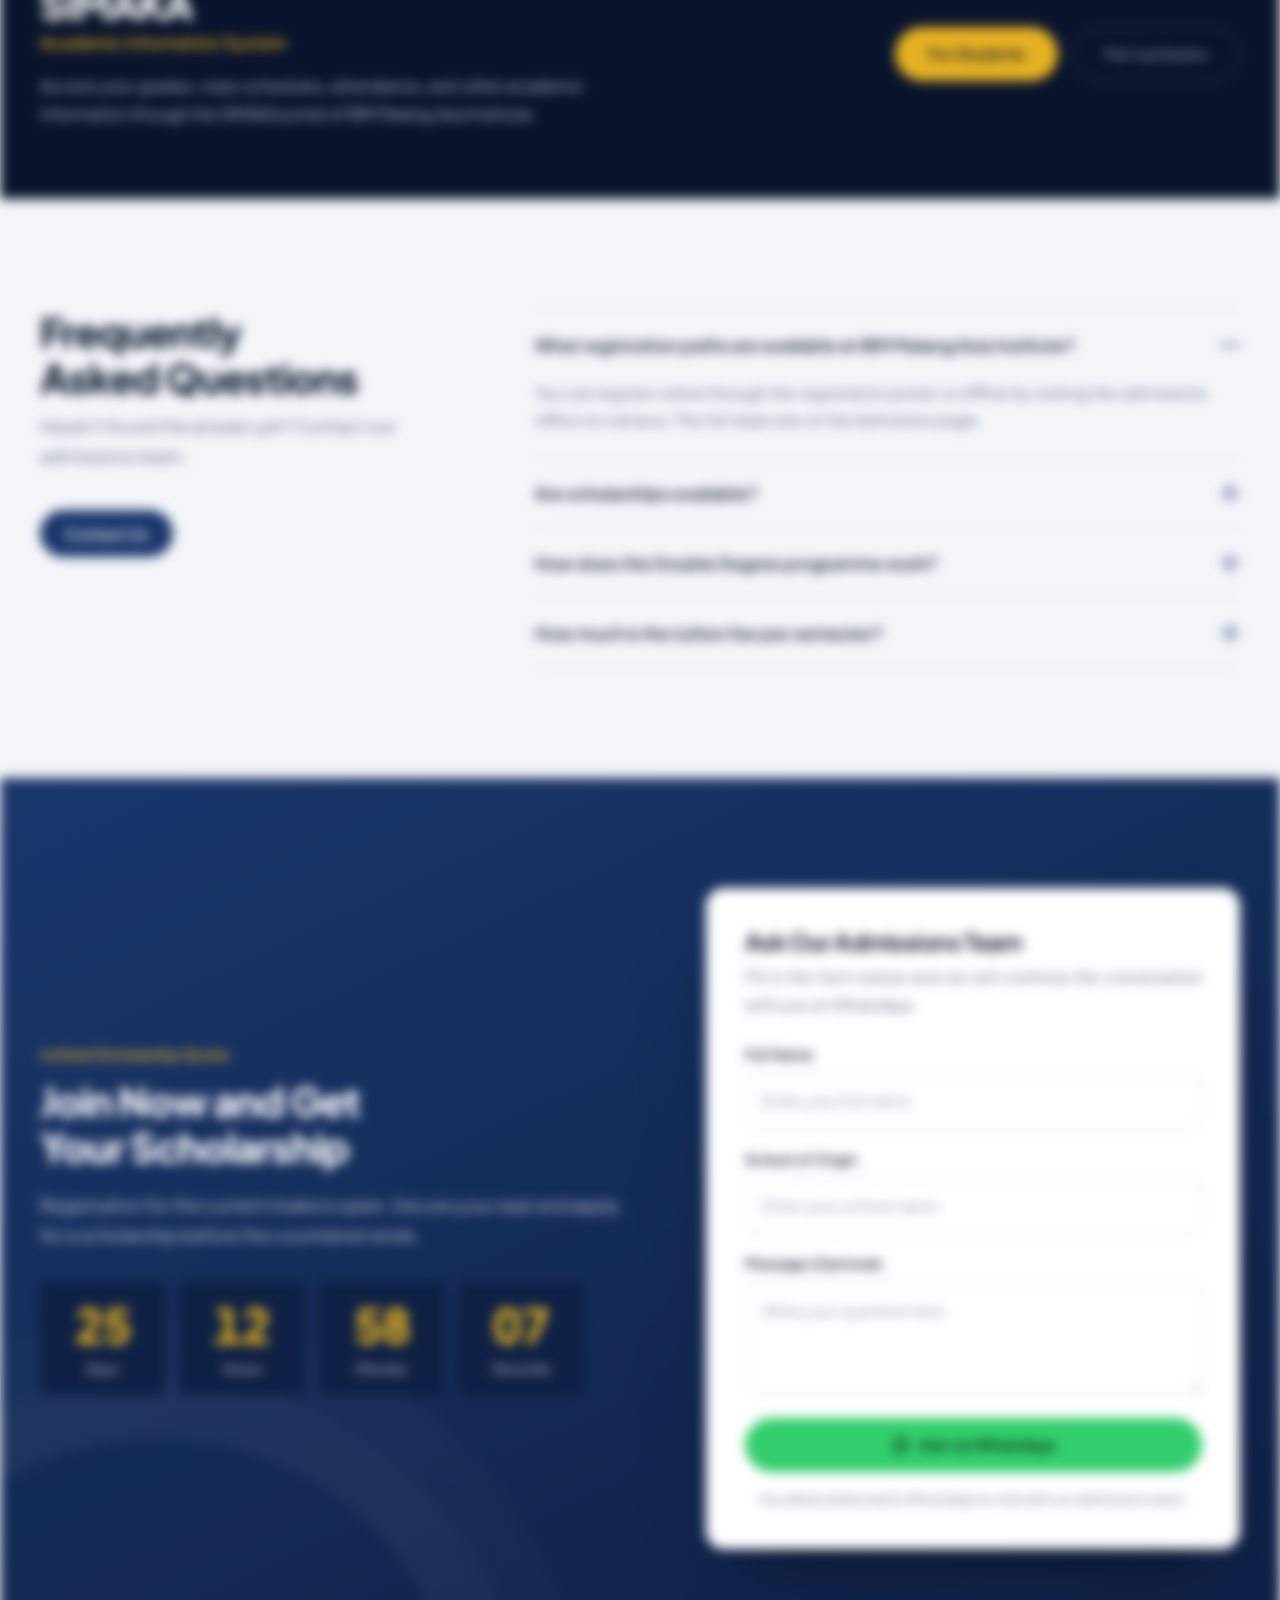
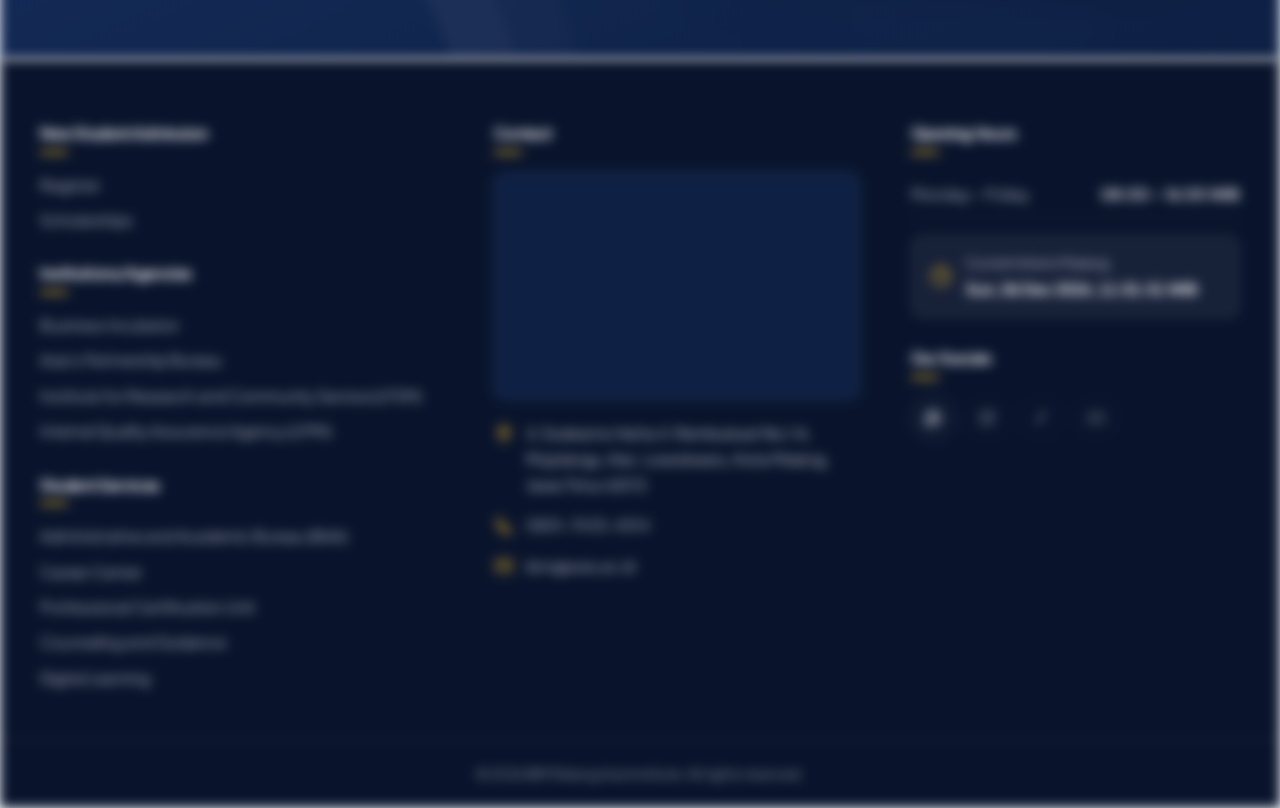
==== commit 8a0e4afa: "theme-aware logo, less templated design, balanced partner logos" ====
--- a/index.html
+++ b/index.html
@@ -17,8 +17,8 @@
 
 <link rel="preconnect" href="https://fonts.googleapis.com">
 <link rel="preconnect" href="https://fonts.gstatic.com" crossorigin>
-<link href="https://fonts.googleapis.com/css2?family=Inter:wght@400;500;600&family=Plus+Jakarta+Sans:wght@500;600;700;800&display=swap" rel="stylesheet">
-<link rel="stylesheet" href="assets/css/style.css?v=4">
+<link href="https://fonts.googleapis.com/css2?family=Plus+Jakarta+Sans:wght@400;500;600;700;800&display=swap" rel="stylesheet">
+<link rel="stylesheet" href="assets/css/style.css?v=7">
 </head>
 <body data-page="home">
 
@@ -29,16 +29,6 @@
 
   <!-- ============ HERO ============ -->
   <section class="hero" aria-label="Hero">
-    <svg class="hero-globe" viewBox="0 0 800 800" fill="none" stroke="currentColor" stroke-opacity=".09" stroke-width="2" aria-hidden="true" focusable="false">
-      <circle cx="400" cy="400" r="380"/>
-      <ellipse cx="400" cy="400" rx="130" ry="380"/>
-      <ellipse cx="400" cy="400" rx="250" ry="380"/>
-      <path d="M400 20V780M20 400H780M43 270H757M43 530H757M109 156H691M109 644H691M210 71H590M210 729H590"/>
-      <path d="M215 540C300 330 450 250 585 262" stroke="#EBB213" stroke-opacity=".85" stroke-width="3" stroke-dasharray="2 11" stroke-linecap="round"/>
-      <circle cx="215" cy="540" r="7" fill="#EBB213" stroke="none"/>
-      <circle cx="585" cy="262" r="7" fill="#EBB213" stroke="none"/>
-    </svg>
-
     <div class="container hero-grid">
       <div class="hero-copy">
         <p class="hero-tag" data-cms="home.hero.tag">New Student Admissions</p>
@@ -51,7 +41,8 @@
         </div>
       </div>
       <div class="hero-media">
-        <img src="https://placehold.co/640x800/2A52A0/EBB213?text=Campus+Photo" alt="Campus life at IBM Asia Malang" width="460" height="575" fetchpriority="high" data-cms-src="home.hero.image">
+        <!-- src awal = kotak biru inline (tanpa unduhan); foto asli dipasang cms.js dari site_content -->
+        <img src="data:image/svg+xml,%3Csvg xmlns='http://www.w3.org/2000/svg' viewBox='0 0 4 5'%3E%3Crect width='4' height='5' fill='%232A52A0'/%3E%3C/svg%3E" alt="Campus life at IBM Asia Malang" width="460" height="575" fetchpriority="high" data-cms-src="home.hero.image">
         <div class="hero-badge">
           <span class="hero-badge-mark" data-cms="home.hero.badge_mark">B</span>
           <span data-cms="home.hero.badge_text">Accredited</span>
@@ -243,8 +234,8 @@
 <script src="assets/js/config.js?v=3"></script>
 <script src="assets/js/fallback-data.js?v=3"></script>
 <script src="assets/js/layout.js?v=5"></script>
-<script src="assets/js/cms.js?v=3"></script>
-<script src="assets/js/ui.js?v=3"></script>
-<script src="assets/js/features.js?v=3"></script>
+<script src="assets/js/cms.js?v=5"></script>
+<script src="assets/js/ui.js?v=4"></script>
+<script src="assets/js/features.js?v=4"></script>
 </body>
 </html>
--- a/assets/css/style.css
+++ b/assets/css/style.css
@@ -4,11 +4,16 @@
 
    DESIGN SYSTEM
    Warna identitas : Dark Blue #173671  ·  Yellow #EBB213
-   Tipografi       : Plus Jakarta Sans (judul, tegas & modern)  +  Inter (isi/UI)
-                     Tanpa font serif; cadangan sistem juga sans-serif.
+   Tipografi       : Plus Jakarta Sans untuk semua teks (huruf karya Tokotype,
+                     Jakarta). Satu keluarga, dibedakan lewat bobot & ukuran.
    Aturan emas     : kuning dipakai sebagai FILL (tombol, penanda, angka di
                      latar biru). Di latar terang, teks aksen memakai
                      --gold-ink agar kontras tetap lolos WCAG AA.
+   Prinsip         : (1) Elang dari logo adalah satu-satunya elemen dekoratif
+                     besar (latar hero). (2) Garis, label, dan penanda hanya
+                     dipakai bila membawa informasi. (3) Gerak hanya sebagai
+                     respons aksi pengunjung — tidak ada kartu yang "melompat"
+                     saat hover. (4) Label kalimat biasa, bukan HURUF KAPITAL.
    ========================================================================= */
 
 /* ---------- 1. Design tokens ---------- */
@@ -49,8 +54,8 @@
   --partner-surface: #FFFFFF;
 
   /* Tipografi */
-  --font-head: "Plus Jakarta Sans", "Inter", system-ui, -apple-system, "Segoe UI", Roboto, Arial, sans-serif;
-  --font-sans: "Inter", system-ui, -apple-system, "Segoe UI", Roboto, Arial, sans-serif;
+  --font-head: "Plus Jakarta Sans", system-ui, -apple-system, "Segoe UI", Roboto, Arial, sans-serif;
+  --font-sans: var(--font-head);
 
   /* Layout */
   --container: 1200px;
@@ -58,16 +63,20 @@
   --space-section: clamp(4rem, 2.5rem + 5.5vw, 7.5rem);
   --header-h: 80px;
 
-  /* Bentuk */
-  --r-sm: 8px;
-  --r-md: 14px;
-  --r-lg: 22px;
+  /* Bentuk — radius bertingkat sesuai hierarki: kecil (input, chip), sedang (kartu & foto), besar (panel utama) */
+  --r-sm: 6px;
+  --r-md: 12px;
+  --r-lg: 18px;
   --shadow-pop: 0 20px 44px -20px rgba(8, 20, 47, .38);
   --ease: cubic-bezier(.2, .7, .2, 1);
 
-  /* Logo partner (strip bergulir): semua logo memakai slot ukuran sama */
-  --logo-w: 200px;
-  --logo-h: 72px;
+  /* Logo partner (strip bergulir) — cair mengikuti lebar layar, tanpa breakpoint:
+     --logo-base  : sisi logo berbentuk persegi (±40px di HP 360px → 58px di desktop)
+     --logo-gap   : jarak antar tepi logo (±29px → 56px)
+     --logo-max-w : batas lebar logo teks yang sangat lebar (±112px → 156px) */
+  --logo-base: clamp(40px, 35px + 1.6vw, 58px);
+  --logo-gap: clamp(28px, 20px + 2.6vw, 56px);
+  --logo-max-w: clamp(112px, 96px + 4.4vw, 156px);
 
   color-scheme: light;
 }
@@ -135,7 +144,7 @@
 /* Konten disembunyikan sebentar sampai data CMS siap (mencegah "kedip" teks lama).
    Fail-safe murni CSS: otomatis tampil setelah 3,5 detik walau JS gagal. */
 main { transition: opacity .35s ease; }
-html.cms-pending main { opacity: 0; animation: cms-failsafe 0s 3.5s forwards; }
+html.cms-pending main { opacity: 0; animation: cms-failsafe 0s 2s forwards; }
 @keyframes cms-failsafe { to { opacity: 1; } }
 
 /* ---------- 3. Tombol ---------- */
@@ -144,9 +153,9 @@
   padding: .85rem 1.5rem;
   border: 1.5px solid transparent; border-radius: 999px;
   font: 600 .95rem/1.2 var(--font-sans);
-  transition: background-color .18s ease, color .18s ease, border-color .18s ease, transform .18s ease;
-}
-.btn:hover { transform: translateY(-1px); }
+  transition: background-color .18s ease, color .18s ease, border-color .18s ease;
+}
+.btn:active { transform: translateY(1px); }
 .btn-sm { padding: .6rem 1.1rem; font-size: .875rem; }
 .btn-lg { padding: 1rem 2rem; font-size: 1rem; }
 .btn-gold { background: var(--gold); color: var(--brand-900); }
@@ -203,7 +212,7 @@
   border: 1px solid var(--line); background: var(--surface); color: var(--link);
   transition: background-color .18s ease, border-color .18s ease, transform .18s ease;
 }
-.theme-toggle:hover { background: var(--brand-50); border-color: var(--brand-300); transform: rotate(-12deg); }
+.theme-toggle:hover { background: var(--brand-50); border-color: var(--brand-300); }
 .theme-toggle svg { width: 20px; height: 20px; fill: none; stroke: currentColor; stroke-width: 1.8; stroke-linecap: round; stroke-linejoin: round; }
 .theme-toggle .icon-sun { display: none; }
 :root[data-theme="dark"] .theme-toggle .icon-sun { display: block; }
@@ -265,30 +274,27 @@
   position: relative; overflow: hidden; overflow: clip; contain: paint; color: #fff;
   background: linear-gradient(155deg, var(--brand) 0%, var(--brand-800) 62%, var(--brand-900) 100%);
 }
-.hero-globe {
-  position: absolute; right: -14%; top: 50%;
-  width: min(940px, 95vw); aspect-ratio: 1; transform: translateY(-50%);
-  color: #fff; pointer-events: none;
-}
+/* Elang dari logo, besar & terpotong di kanan — identitas kampus, bukan ornamen generik */
+.hero::before, .page-hero::before {
+  content: ""; position: absolute; pointer-events: none;
+  background: url("../img/eagle-mark.svg") center / contain no-repeat;
+  opacity: .065;
+}
+/* Kepala & mata elang jatuh di celah antara teks dan foto */
+.hero::before { left: 26%; top: -10%; width: min(1040px, 80vw); aspect-ratio: 1; }
 .hero-grid {
   position: relative;
   display: grid; grid-template-columns: minmax(0, 1.1fr) minmax(0, .9fr);
   gap: clamp(2rem, 6vw, 5rem); align-items: center;
   padding-block: clamp(3.5rem, 6vw, 6rem) clamp(2.5rem, 4vw, 4rem);
 }
-.hero-tag {
-  display: inline-flex; align-items: center; gap: .6rem;
-  margin: 0 0 1.25rem; padding: .4rem 1rem;
-  border: 1px solid rgba(255,255,255,.25); border-radius: 999px;
-  font-size: .875rem; font-weight: 600; color: var(--gold);
-}
-.hero-tag::before { content: ""; width: 8px; height: 8px; border-radius: 50%; background: var(--gold); }
+.hero-tag { margin: 0 0 1rem; font-size: 1rem; font-weight: 600; color: var(--gold); }
 .hero-title {
-  margin: 0 0 1.25rem; color: #fff;
+  margin: 0 0 1.4rem; color: #fff;
   font-size: clamp(2.7rem, 1.4rem + 4.8vw, 4.9rem);
-  line-height: 1.03; letter-spacing: -.035em; font-weight: 800;
-}
-.hero-desc { max-width: 34rem; margin: 0; font-size: 1.125rem; color: rgba(255,255,255,.82); }
+  line-height: 1.02; letter-spacing: -.04em; font-weight: 800;
+}
+.hero-desc { max-width: 33rem; margin: 0; font-size: 1.125rem; line-height: 1.65; color: rgba(255,255,255,.8); }
 .hero-actions { display: flex; flex-wrap: wrap; gap: .85rem; margin-top: 2rem; }
 
 .hero-media { position: relative; justify-self: end; width: min(100%, 460px); }
@@ -296,23 +302,21 @@
   width: 100%; aspect-ratio: 4 / 5; object-fit: cover;
   border-radius: var(--r-md); background: var(--brand-500);
 }
-.hero-media::before {
-  content: ""; position: absolute; inset: 20px -20px -20px 20px;
-  border: 2px solid var(--gold); border-radius: var(--r-md);
-}
 .hero-media img { position: relative; }
+/* Status akreditasi: kartu putih yang melayang menyeberangi tepi kiri foto.
+   Seberangannya ikut lebar layar (±8px di HP → 22px di desktop) agar tidak pernah keluar layar. */
 .hero-badge {
-  position: absolute; left: -22px; bottom: 28px; z-index: 1;
+  position: absolute; left: calc(-1 * clamp(8px, 2vw, 22px)); bottom: clamp(16px, 3vw, 28px); z-index: 1;
   display: flex; align-items: center; gap: .7rem;
-  padding: .7rem 1.1rem .7rem .7rem;
+  padding: .65rem 1.1rem .65rem .65rem;
   background: #fff; color: var(--brand); border-radius: var(--r-md);
-  box-shadow: var(--shadow-pop);
+  box-shadow: 0 16px 34px -16px rgba(8, 20, 47, .55);
   font-size: .9rem; font-weight: 700;
 }
 .hero-badge-mark {
-  display: grid; place-items: center; width: 36px; height: 36px; border-radius: 50%;
+  display: grid; place-items: center; width: 34px; height: 34px; border-radius: 50%;
   background: var(--gold); color: var(--brand-900);
-  font: 700 1.1rem/1 var(--font-head);
+  font: 800 1.05rem/1 var(--font-head);
 }
 
 .hero-stats {
@@ -320,10 +324,10 @@
   display: grid; grid-template-columns: repeat(3, minmax(0, 1fr));
   margin: 0; border-top: 1px solid rgba(255,255,255,.16);
 }
-.stat { padding: 1.6rem 1.5rem 1.8rem 0; }
+.stat { display: flex; align-items: baseline; gap: .75rem; padding: 1.35rem 1.5rem 1.5rem 0; }
 .stat + .stat { padding-left: 1.75rem; border-left: 1px solid rgba(255,255,255,.16); }
-.stat dt { font: 800 clamp(2rem, 1.4rem + 1.6vw, 2.75rem)/1.1 var(--font-head); color: var(--gold); letter-spacing: -.02em; }
-.stat dd { margin: .3rem 0 0; font-size: .95rem; color: rgba(255,255,255,.72); }
+.stat dt { flex: none; font: 800 clamp(1.6rem, 1.2rem + 1vw, 2.1rem)/1 var(--font-head); color: #fff; letter-spacing: -.03em; font-variant-numeric: tabular-nums; }
+.stat dd { margin: 0; font-size: .92rem; line-height: 1.4; color: rgba(255,255,255,.7); }
 
 /* ---------- 6. Section umum ---------- */
 .section { padding-block: var(--space-section); }
@@ -344,21 +348,17 @@
 .section-dark .eyebrow, .page-hero .eyebrow { color: var(--gold); }
 
 /* ---------- 7. Why IBM Asia (kartu di dalam carousel) ---------- */
+/* Kolom terbuka dengan garis atas (bukan kotak berbayang): garis berubah emas saat disorot */
 .why-card {
-  width: 100%; height: 100%; padding: 1.75rem 1.6rem 1.9rem;
-  background: var(--surface); border: 1px solid var(--line); border-radius: var(--r-lg);
-  transition: transform .3s var(--ease), box-shadow .3s var(--ease), border-color .3s ease;
-}
-.why-card:hover { transform: translateY(-5px); box-shadow: var(--shadow-pop); border-color: var(--brand-100); }
-.why-icon {
-  display: grid; place-items: center; width: 56px; height: 56px; margin-bottom: 1.35rem;
-  background: var(--fill-ui); color: var(--gold); border-radius: 16px;
-  transition: transform .3s var(--ease), background-color .3s ease;
-}
-.why-card:hover .why-icon { transform: rotate(-6deg) scale(1.06); background: var(--fill-ui-hover); }
-.why-icon svg { width: 28px; height: 28px; fill: none; stroke: currentColor; stroke-width: 1.7; stroke-linecap: round; stroke-linejoin: round; }
-.why-icon img { width: 100%; height: 100%; object-fit: cover; border-radius: inherit; }
-.why-card h3 { margin-bottom: .55rem; font-size: 1.15rem; }
+  width: 100%; height: 100%; padding: 1.5rem .25rem .5rem 0;
+  border-top: 2px solid var(--line);
+  transition: border-color .2s ease;
+}
+.why-card:hover { border-top-color: var(--gold); }
+.why-icon { display: block; width: 36px; height: 36px; margin-bottom: 1.1rem; color: var(--link); }
+.why-icon svg { width: 100%; height: 100%; fill: none; stroke: currentColor; stroke-width: 1.6; stroke-linecap: round; stroke-linejoin: round; }
+.why-icon img { width: 100%; height: 100%; object-fit: cover; border-radius: var(--r-sm); }
+.why-card h3 { margin-bottom: .55rem; font-size: 1.15rem; text-wrap: balance; }
 .why-card p { margin: 0; font-size: .97rem; color: var(--muted); }
 
 /* ---------- 8. Double degree ---------- */
@@ -377,7 +377,7 @@
 /* ---------- 9. Partner (marquee) ---------- */
 .partners-head { margin-bottom: 2.5rem; }
 .marquee {
-  --gap: clamp(2rem, 4.5vw, 3.75rem);
+  --gap: var(--logo-gap);
   display: flex; gap: var(--gap); overflow: hidden;
   padding-block: 2rem; border-block: 1px solid var(--line);
   -webkit-mask-image: linear-gradient(90deg, transparent, #000 8%, #000 92%, transparent);
@@ -396,28 +396,33 @@
   filter: grayscale(1); opacity: .65; transition: filter .25s ease, opacity .25s ease;
 }
 .partner:hover img, .partner:focus-visible img { filter: none; opacity: 1; }
-/* Strip bergulir: setiap logo menempati slot berukuran sama (rasio logo dijaga), tampil penuh warna agar mudah dikenali. */
-.marquee .partner { display: flex; align-items: center; justify-content: center; flex: none; width: var(--logo-w); height: var(--logo-h); }
-.marquee .partner img {
-  width: 100%; height: 100%; max-width: none; object-fit: contain;
-  filter: none; opacity: 1; transition: transform .25s var(--ease);
-}
-.marquee .partner:hover img, .marquee .partner:focus-visible img { transform: scale(1.07); }
+/* Strip bergulir: setiap logo dipotong ke batas gambarnya & diseimbangkan bobotnya oleh ui.js
+   (lebar = --logo-base × rasio^0.6, tinggi dari aspect-ratio). Jarak antarlogo selalu --logo-gap,
+   diukur dari tepi logo yang sebenarnya — bukan dari slot berukuran sama. */
+.marquee .partner { display: flex; align-items: center; justify-content: center; flex: none; }
+.logo-fit { position: relative; display: block; overflow: hidden; height: calc(var(--logo-base) * .72); }
+.marquee .logo-fit img { display: block; width: auto; height: 100%; max-width: none; filter: none; opacity: 1; }
+/* Tinggi = lebar ÷ rasio (tanpa aspect-ratio, agar aman juga di Safari/iOS lama) */
+.logo-fit.is-fit {
+  --w: min(calc(var(--logo-base) * var(--fw, 1)), var(--logo-max-w));
+  width: var(--w); height: calc(var(--w) / var(--ar, 1));
+}
+.marquee .logo-fit.is-fit img { position: absolute; height: auto; }
 
 /* ---------- 10. Dosen (beranda, di dalam carousel) ---------- */
 .lecturer-card {
   display: flex; flex-direction: column; width: 100%; height: 100%; text-align: left;
-  background: var(--surface); border: 1px solid var(--line); border-radius: var(--r-lg); overflow: hidden;
-  transition: transform .3s var(--ease), box-shadow .3s var(--ease), border-color .3s ease;
-}
-.lecturer-card:hover, .lecturer-card:focus-visible { transform: translateY(-5px); box-shadow: var(--shadow-pop); border-color: var(--brand-100); }
+  background: var(--surface); border: 1px solid var(--line); border-radius: var(--r-md); overflow: hidden;
+  transition: border-color .2s ease;
+}
+.lecturer-card:hover, .lecturer-card:focus-visible { border-color: var(--brand-300); }
 .lecturer-photo { display: block; aspect-ratio: 4 / 5; overflow: hidden; background: var(--brand-100); }
-.lecturer-photo img { width: 100%; height: 100%; object-fit: cover; transition: transform .6s var(--ease); }
-.lecturer-card:hover .lecturer-photo img { transform: scale(1.05); }
+.lecturer-photo img { width: 100%; height: 100%; object-fit: cover; }
 .lecturer-body { display: flex; flex-direction: column; gap: .2rem; padding: 1.1rem 1.3rem 1.35rem; }
 .lecturer-body strong { font: 700 1.05rem/1.3 var(--font-head); color: var(--ink); letter-spacing: -.01em; }
 .lecturer-role { font-size: .9rem; color: var(--muted); }
-.lecturer-cta { display: inline-flex; align-items: center; gap: .35rem; margin-top: .6rem; font-size: .85rem; font-weight: 600; color: var(--link-2); }
+.lecturer-cta { align-self: flex-start; margin-top: .6rem; font-size: .875rem; font-weight: 600; color: var(--link-2); border-bottom: 2px solid transparent; transition: border-color .15s ease; }
+.lecturer-card:hover .lecturer-cta, .lecturer-card:focus-visible .lecturer-cta { border-bottom-color: var(--gold); }
 
 /* ---------- 11. Berita ---------- */
 /* Kiri: 1 berita utama (kartu). Kanan: daftar kartu berita lain. Dua kolom sama lebar, sama tinggi, sejajar atas–bawah. */
@@ -425,13 +430,12 @@
 .news-feature { display: flex; min-width: 0; }
 .news-feature-link, .news-item {
   background: var(--surface); border: 1px solid var(--line); overflow: hidden;
-  transition: transform .3s var(--ease), box-shadow .3s var(--ease), border-color .3s ease;
-}
-a.news-feature-link:hover, a.news-item:hover { transform: translateY(-3px); box-shadow: var(--shadow-pop); border-color: var(--brand-100); }
-.news-feature-link { display: flex; flex-direction: column; flex: 1; min-width: 0; border-radius: var(--r-lg); }
+  transition: border-color .2s ease;
+}
+a.news-feature-link:hover, a.news-item:hover { border-color: var(--brand-300); }
+.news-feature-link { display: flex; flex-direction: column; flex: 1; min-width: 0; border-radius: var(--r-md); }
 .news-media { flex: none; aspect-ratio: 2 / 1; overflow: hidden; background: var(--brand-100); }
-.news-media img, .news-thumb img { width: 100%; height: 100%; object-fit: cover; transition: transform .6s var(--ease); }
-a.news-card:hover .news-media img, a.news-card:hover .news-thumb img { transform: scale(1.04); }
+.news-media img, .news-thumb img { width: 100%; height: 100%; object-fit: cover; }
 .news-body { min-width: 0; }
 .news-feature .news-body { display: flex; flex-direction: column; flex: 1; padding: 1.2rem 1.5rem 1.45rem; }
 .news-feature h3 {
@@ -446,7 +450,7 @@
 .news-date { display: block; margin-bottom: .4rem; font-size: .8rem; font-weight: 600; letter-spacing: .01em; color: var(--gold-ink); }
 .news-list { display: grid; grid-template-rows: repeat(var(--news-rows, 3), 1fr); gap: clamp(.8rem, 1.6vw, 1.1rem); min-width: 0; }
 .news-list > article { display: flex; min-width: 0; }
-.news-item { display: grid; grid-template-columns: minmax(0, 36%) minmax(0, 1fr); flex: 1; min-width: 0; min-height: 7.5rem; border-radius: var(--r-md); }
+.news-item { display: grid; grid-template-columns: minmax(0, 36%) minmax(0, 1fr); flex: 1; min-width: 0; min-height: 7.5rem; border-radius: var(--r-sm); }
 .news-thumb { position: relative; background: var(--brand-100); overflow: hidden; }
 .news-thumb img { position: absolute; inset: 0; }
 .news-item .news-body { display: flex; flex-direction: column; justify-content: center; padding: .85rem 1.15rem; }
@@ -459,8 +463,9 @@
 /* ---------- Halaman News (daftar semua berita) ---------- */
 .news-grid { display: grid; grid-template-columns: repeat(3, minmax(0, 1fr)); gap: clamp(1.25rem, 2.6vw, 2rem); }
 .news-tile[hidden] { display: none; }
-.news-tile-link { display: flex; flex-direction: column; height: 100%; background: var(--surface); border: 1px solid var(--line); border-radius: var(--r-md); overflow: hidden; transition: transform .25s var(--ease), box-shadow .25s var(--ease), border-color .25s; }
-a.news-tile-link:hover { transform: translateY(-3px); box-shadow: var(--shadow-pop); border-color: var(--brand-100); }
+.news-tile-link { display: flex; flex-direction: column; height: 100%; background: var(--surface); border: 1px solid var(--line); border-radius: var(--r-md); overflow: hidden; transition: border-color .2s ease; }
+a.news-tile-link:hover { border-color: var(--brand-300); }
+a.news-tile-link:hover h3 { color: var(--link-2); text-decoration: underline; text-decoration-color: var(--gold); text-decoration-thickness: 2px; text-underline-offset: 4px; }
 .news-tile-media { position: relative; aspect-ratio: 16 / 10; background: var(--brand-100); overflow: hidden; }
 .news-tile-media img { width: 100%; height: 100%; object-fit: cover; }
 .news-flag { position: absolute; top: .75rem; left: .75rem; padding: .25rem .65rem; border-radius: 999px; background: var(--gold); color: var(--brand-900); font-size: .75rem; font-weight: 700; letter-spacing: .02em; }
@@ -515,8 +520,11 @@
 /* ---------- 12. SIMAKA ---------- */
 .simaka { background: var(--brand-900); color: rgba(255,255,255,.78); padding-block: clamp(3rem, 6vw, 4.5rem); }
 .simaka-inner { display: flex; flex-wrap: wrap; align-items: center; justify-content: space-between; gap: 2rem; }
-.simaka h2 { color: #fff; margin-bottom: .5rem; }
-.simaka .eyebrow { color: var(--gold); }
+/* "SIMAKA" adalah singkatan: kepanjangannya tampil sebagai subjudul di bawah nama, bukan label di atasnya */
+.simaka-inner > div:first-child { display: flex; flex-direction: column; }
+.simaka h2 { order: 1; color: #fff; margin-bottom: .15rem; }
+.simaka .eyebrow { order: 2; margin: 0 0 .9rem; font-size: 1.05rem; font-weight: 600; color: var(--gold); }
+.simaka-inner > div:first-child > p:not(.eyebrow) { order: 3; }
 .simaka p:last-child { margin: 0; max-width: 34rem; }
 
 /* ---------- 13. FAQ & accordion ---------- */
@@ -565,11 +573,7 @@
   background: linear-gradient(155deg, var(--brand) 0%, var(--brand-800) 70%, var(--brand-900) 100%);
   padding-block: clamp(3rem, 6vw, 5rem) clamp(2.25rem, 4vw, 3.25rem);
 }
-.page-hero::before {
-  content: ""; position: absolute; right: -8%; top: 50%; width: min(560px, 80vw); aspect-ratio: 1; transform: translateY(-50%);
-  background: url("data:image/svg+xml,%3Csvg xmlns='http://www.w3.org/2000/svg' viewBox='0 0 800 800' fill='none' stroke='white' stroke-opacity='.10' stroke-width='2'%3E%3Ccircle cx='400' cy='400' r='380'/%3E%3Cellipse cx='400' cy='400' rx='130' ry='380'/%3E%3Cellipse cx='400' cy='400' rx='250' ry='380'/%3E%3Cpath d='M400 20V780M20 400H780M43 270H757M43 530H757M109 156H691M109 644H691'/%3E%3C/svg%3E") center / contain no-repeat;
-  pointer-events: none;
-}
+.page-hero::before { right: -4%; top: 50%; width: min(520px, 75vw); aspect-ratio: 1; transform: translateY(-42%); }
 .page-hero .container { position: relative; }
 .page-hero h1 { color: #fff; margin-bottom: .9rem; }
 .page-hero-desc { max-width: 38rem; margin: 0 0 1.75rem; font-size: 1.125rem; color: rgba(255,255,255,.8); }
@@ -646,8 +650,7 @@
 /* ---------- 19. Profil (dosen & mahasiswa) ---------- */
 .people-grid { display: grid; grid-template-columns: repeat(4, minmax(0, 1fr)); gap: clamp(1rem, 2.2vw, 1.5rem); }
 .person { position: relative; overflow: hidden; aspect-ratio: 4 / 5; border-radius: var(--r-md); background: var(--brand-100); isolation: isolate; }
-.person img { position: absolute; inset: 0; width: 100%; height: 100%; object-fit: cover; transition: transform .6s var(--ease); }
-.person:hover img, .person:focus-visible img { transform: scale(1.04); }
+.person img { position: absolute; inset: 0; width: 100%; height: 100%; object-fit: cover; }
 .person-info {
   position: absolute; inset: auto 0 0 0; padding: 3.5rem 1.15rem 1.15rem; color: #fff;
   background: linear-gradient(to top, rgba(8,20,47,.96) 0%, rgba(8,20,47,.65) 58%, transparent 100%);
@@ -666,8 +669,8 @@
 .gallery-grid { display: grid; grid-template-columns: repeat(4, minmax(0, 1fr)); gap: clamp(1rem, 2.2vw, 1.5rem); }
 .shot { margin: 0; }
 .shot-btn { display: block; width: 100%; overflow: hidden; aspect-ratio: 4 / 3; border-radius: var(--r-md); background: var(--brand-100); cursor: zoom-in; }
-.shot-btn img { width: 100%; height: 100%; object-fit: cover; transition: transform .6s var(--ease); }
-.shot-btn:hover img { transform: scale(1.05); }
+.shot-btn img { width: 100%; height: 100%; object-fit: cover; transition: opacity .2s ease; }
+.shot-btn:hover img { opacity: .88; }
 .shot figcaption { padding: .8rem .15rem 0; font-size: .95rem; font-weight: 600; color: var(--ink); line-height: 1.4; }
 
 .lightbox { width: min(1100px, 94vw); max-height: 92vh; padding: 0; border: 0; background: transparent; color: #fff; overflow: visible; }
@@ -702,14 +705,13 @@
   clip: rect(0 0 0 0); clip-path: inset(50%); white-space: nowrap; border: 0;
 }
 .icon { width: 20px; height: 20px; flex: none; fill: none; stroke: currentColor; stroke-width: 1.8; stroke-linecap: round; stroke-linejoin: round; }
-.icon-arrow { width: 16px; height: 16px; flex: none; fill: none; stroke: currentColor; stroke-width: 2; stroke-linecap: round; stroke-linejoin: round; transition: transform .2s var(--ease); }
-.btn:hover .icon-arrow, .lecturer-card:hover .icon-arrow, .person:hover .icon-arrow { transform: translate(2px, -2px); }
+.icon-arrow { width: 16px; height: 16px; flex: none; fill: none; stroke: currentColor; stroke-width: 2; stroke-linecap: round; stroke-linejoin: round; }
 .btn-row { display: flex; flex-wrap: wrap; gap: .85rem; }
 .btn-block { width: 100%; }
 .btn-wa { background: #25D366; color: #06240F; }
 .btn-wa:hover { background: #3EE07F; }
 .btn.is-disabled { opacity: .5; cursor: not-allowed; }
-.btn.is-disabled:hover { transform: none; }
+.btn.is-disabled:active { transform: none; }
 .btn-gold.is-disabled:hover { background: var(--gold); }
 .btn-navy.is-disabled:hover { background: var(--fill-ui); }
 .btn-outline.is-disabled:hover { background: transparent; color: var(--link); }
@@ -731,13 +733,12 @@
   min-width: 15rem; padding: 1rem 1.75rem;
   background: linear-gradient(135deg, var(--gold-100), var(--partner-surface) 75%); border-right: 1px solid var(--line);
 }
-.partner-label { display: flex; align-items: center; gap: .5rem; font-size: .72rem; font-weight: 700; letter-spacing: .09em; text-transform: uppercase; color: var(--gold-ink); }
-.partner-label::before { content: ""; width: 8px; height: 8px; border-radius: 50%; background: var(--gold); }
+.partner-label { font-size: .85rem; font-weight: 600; color: var(--gold-ink); }
 .partner-official-logos { display: flex; align-items: center; gap: 1rem; }
 .partner-lg img { height: 48px; max-width: 210px; filter: none; opacity: 1; }
 .partner-official-name { display: flex; flex-direction: column; gap: .2rem; padding-left: 1rem; border-left: 2px solid var(--gold); }
 .partner-official-name strong { font: 700 1.05rem/1.15 var(--font-head); letter-spacing: -.01em; color: var(--link); }
-.partner-official-name small { font: 600 .72rem/1 var(--font-sans); letter-spacing: .12em; text-transform: uppercase; color: var(--muted); }
+.partner-official-name small { font: 500 .85rem/1.2 var(--font-sans); color: var(--muted); }
 .partner-bar .marquee { flex: 1; min-width: 0; padding-block: 1.4rem; border: 0; }
 .partners-strip { background: var(--paper); }
 .partners-strip .partner-bar { box-shadow: 0 18px 40px -28px rgba(8, 20, 47, .4); }
@@ -759,12 +760,16 @@
 .carousel-btn {
   display: grid; place-items: center; width: 46px; height: 46px; border-radius: 50%;
   border: 1.5px solid var(--link); color: var(--link); background: var(--surface);
-  transition: background-color .18s ease, color .18s ease, transform .18s ease;
+  transition: background-color .18s ease, color .18s ease, opacity .18s ease;
 }
 .carousel-btn svg { width: 20px; height: 20px; fill: none; stroke: currentColor; stroke-width: 2.2; stroke-linecap: round; stroke-linejoin: round; }
-.carousel-btn:hover { background: var(--fill-ui); border-color: var(--fill-ui); color: #fff; transform: scale(1.06); }
+.carousel-btn:hover { background: var(--fill-ui); border-color: var(--fill-ui); color: #fff; }
+.carousel-btn:active { transform: scale(.95); }
+.carousel-btn:disabled, .carousel-btn[aria-disabled="true"] { opacity: .35; cursor: default; }
+.carousel-btn:disabled:hover, .carousel-btn[aria-disabled="true"]:hover { background: var(--surface); color: var(--link); border-color: var(--link); }
 .carousel-dots { display: flex; align-items: center; gap: .5rem; }
-.carousel-dot { width: 10px; height: 10px; border-radius: 999px; background: var(--brand-100); transition: width .25s var(--ease), background-color .25s ease; }
+.carousel-dot { position: relative; width: 10px; height: 10px; border-radius: 999px; background: var(--brand-100); transition: width .25s var(--ease), background-color .25s ease; }
+.carousel-dot::after { content: ""; position: absolute; inset: -12px -4px; }   /* area sentuh ±34px tanpa memperbesar titik */
 .carousel-dot:hover { background: var(--brand-300); }
 .carousel-dot.is-active { width: 30px; background: var(--link); }
 
@@ -782,9 +787,6 @@
 .carousel-testi .carousel-slide { padding: 0 var(--testi-accent) var(--testi-accent) 0; }
 .carousel-testi .carousel-controls { margin-top: 1.5rem; }
 .carousel-testi .carousel-btn:focus-visible { background: var(--fill-ui); color: #fff; }
-.carousel-testi .carousel-btn:active { transform: scale(.95); }
-.carousel-testi .carousel-dot { position: relative; }
-.carousel-testi .carousel-dot::after { content: ""; position: absolute; inset: -9px -3px; }   /* area sentuh lebih besar */
 .carousel-testi .carousel-dot:focus-visible { background: var(--brand-500); }
 #testimonials .section-head { margin-bottom: clamp(1.5rem, 3vw, 2.25rem); }
 
@@ -794,8 +796,11 @@
   min-height: 19rem; margin: 0;
   background: var(--brand); color: #fff; border-radius: var(--r-md); box-shadow: var(--shadow-pop);
 }
+/* Siku emas di pojok kanan bawah; ukurannya ikut lebar layar (40px di HP → 56px di desktop).
+   Ruangnya disediakan oleh --testi-accent pada .carousel-slide agar tidak terpotong. */
 .testi-card::after {
-  content: ""; position: absolute; right: calc(-1 * var(--testi-accent)); bottom: calc(-1 * var(--testi-accent)); width: 56px; height: 56px;
+  content: ""; position: absolute; right: calc(-1 * var(--testi-accent)); bottom: calc(-1 * var(--testi-accent));
+  width: clamp(40px, 4vw, 56px); height: clamp(40px, 4vw, 56px);
   border-right: 3px solid var(--gold); border-bottom: 3px solid var(--gold); border-radius: 0 0 10px 0; pointer-events: none;
 }
 .testi-photo {
@@ -812,7 +817,7 @@
 }
 .testi-body { display: flex; flex-direction: column; min-width: 0; }
 .testi-quote { flex: 1; min-height: 0; padding: 1.15rem var(--testi-pad) .8rem; }
-.testi-quote-icon { display: block; width: 26px; height: 26px; margin-bottom: .55rem; fill: none; stroke: var(--gold); stroke-width: 1.8; stroke-linecap: round; stroke-linejoin: round; }
+.testi-quote-icon { display: block; width: 24px; height: 24px; margin-bottom: .55rem; fill: none; stroke: var(--gold); stroke-width: 1.8; stroke-linecap: round; stroke-linejoin: round; }
 .testi-card blockquote {
   margin: 0; font-size: .92rem; line-height: 1.55; font-weight: 500;
   display: -webkit-box; -webkit-box-orient: vertical; -webkit-line-clamp: 7; line-clamp: 7; overflow: hidden;
@@ -830,9 +835,12 @@
   position: relative; overflow: hidden; overflow: clip; contain: paint; color: rgba(255,255,255,.86);
   background: linear-gradient(155deg, var(--brand) 0%, var(--brand-800) 100%);
 }
+/* Lingkaran konsentris samar di kiri bawah; ukurannya ikut lebar layar */
 .join::before {
   content: ""; position: absolute; left: -12%; bottom: -45%; width: min(620px, 80vw); aspect-ratio: 1; border-radius: 50%;
-  border: 2px solid rgba(255,255,255,.07); box-shadow: 0 0 0 60px rgba(255,255,255,.025), 0 0 0 120px rgba(255,255,255,.02); pointer-events: none;
+  border: 2px solid rgba(255,255,255,.07);
+  box-shadow: 0 0 0 clamp(36px, 5vw, 60px) rgba(255,255,255,.025), 0 0 0 clamp(72px, 10vw, 120px) rgba(255,255,255,.02);
+  pointer-events: none;
 }
 .join .container { position: relative; }
 .join h2 { color: #fff; }
@@ -840,9 +848,9 @@
 .join .lead { color: rgba(255,255,255,.8); }
 .join-grid { display: grid; grid-template-columns: minmax(0, 1.05fr) minmax(0, .95fr); gap: clamp(2rem, 6vw, 5rem); align-items: center; }
 .countdown { display: grid; grid-template-columns: repeat(4, minmax(0, 1fr)); gap: .85rem; max-width: 34rem; margin-top: 2rem; }
-.cd-box { padding: 1.15rem .5rem 1rem; text-align: center; background: rgba(255,255,255,.08); border: 1px solid rgba(255,255,255,.18); border-radius: var(--r-md); }
+.cd-box { padding: 1.1rem .5rem .95rem; text-align: center; background: var(--brand-800); border-radius: var(--r-sm); }
 .cd-num { display: block; font: 800 clamp(1.9rem, 1.3rem + 2.2vw, 3rem)/1 var(--font-head); color: var(--gold); font-variant-numeric: tabular-nums; letter-spacing: -.02em; }
-.cd-label { display: block; margin-top: .5rem; font-size: .74rem; font-weight: 600; letter-spacing: .09em; text-transform: uppercase; color: rgba(255,255,255,.75); }
+.cd-label { display: block; margin-top: .5rem; font-size: .85rem; font-weight: 500; color: rgba(255,255,255,.75); }
 .countdown-ended { margin: 1.25rem 0 0; padding: .9rem 1.1rem; max-width: 34rem; border-radius: var(--r-md); background: rgba(235,178,19,.14); border: 1px solid rgba(235,178,19,.5); color: #fff; font-weight: 500; }
 .join-card { padding: clamp(1.5rem, 3vw, 2.5rem); background: var(--surface); color: var(--text); border-radius: var(--r-lg); box-shadow: 0 36px 70px -36px rgba(0,0,0,.6); }
 .join-card h3 { margin-bottom: .4rem; font-size: 1.45rem; }
@@ -880,7 +888,7 @@
 .gate[open] { animation: pm-in .35s var(--ease); }
 .gate-card {
   max-height: calc(100vh - 2rem); max-height: calc(100dvh - 2rem); overflow: auto; padding: clamp(1.25rem, 4vw, 2.4rem);
-  background: var(--surface); border-top: 5px solid var(--gold); border-radius: var(--r-lg);
+  background: var(--surface); border-radius: var(--r-lg);
   box-shadow: 0 44px 90px -32px rgba(0,0,0,.65);
 }
 .gate-card h2 { margin-bottom: .6rem; font-size: clamp(1.45rem, 1.15rem + 1vw, 1.85rem); }
@@ -910,7 +918,7 @@
 .pm-body { padding: clamp(1.75rem, 3.5vw, 2.75rem); }
 .pm-body h2 { margin: 0 2.5rem .5rem 0; font-size: clamp(1.5rem, 1.2rem + 1vw, 2rem); }
 .pm-facts { display: grid; gap: 1rem; margin: 1.35rem 0 0; }
-.pm-facts dt { font-size: .74rem; font-weight: 700; letter-spacing: .09em; text-transform: uppercase; color: var(--gold-ink); }
+.pm-facts dt { font-size: .875rem; font-weight: 600; color: var(--gold-ink); }
 .pm-facts dd { margin: .2rem 0 0; font-weight: 600; color: var(--ink); line-height: 1.45; }
 .pm-ach { margin-top: 1.75rem; padding-top: 1.5rem; border-top: 1px solid var(--line); }
 .pm-ach h3 { margin-bottom: .9rem; font-size: 1.05rem; }
@@ -921,12 +929,12 @@
 /* Tombol "View profile" di kartu dosen (halaman Profile) */
 .person.is-clickable { cursor: pointer; }
 .person-cta {
-  display: inline-flex; align-items: center; gap: .35rem; margin-top: .55rem;
-  font-size: .8rem; font-weight: 600; color: #fff; opacity: 0; transform: translateY(4px);
-  transition: opacity .25s ease, transform .25s var(--ease);
-}
-.person:hover .person-cta, .person:focus-visible .person-cta, .person:focus-within .person-cta { opacity: 1; transform: none; }
-@media (hover: none) { .person-cta { opacity: 1; transform: none; } }
+  display: inline-block; margin-top: .55rem;
+  font-size: .85rem; font-weight: 600; color: #fff; border-bottom: 2px solid var(--gold);
+  opacity: 0; transition: opacity .2s ease;
+}
+.person:hover .person-cta, .person:focus-visible .person-cta, .person:focus-within .person-cta { opacity: 1; }
+@media (hover: none) { .person-cta { opacity: 1; } }
 
 /* Tab angkatan (Profile Students) */
 .students-tabs .tabs-nav { margin-bottom: 2rem; max-width: 100%; overflow-x: auto; }
@@ -938,10 +946,10 @@
 .lang-btn {
   display: inline-flex; align-items: center; gap: .5rem; height: 46px; padding: 0 1.05rem 0 .9rem; border-radius: 999px;
   background: var(--brand); color: #fff; border: 1px solid rgba(255,255,255,.2);
-  font-size: .85rem; font-weight: 700; letter-spacing: .03em; box-shadow: 0 14px 30px -12px rgba(8, 20, 47, .75);
-  transition: background-color .18s ease, transform .18s ease;
-}
-.lang-btn:hover { background: var(--brand-500); transform: translateY(-1px); }
+  font-size: .85rem; font-weight: 700; box-shadow: 0 10px 24px -12px rgba(8, 20, 47, .7);
+  transition: background-color .18s ease;
+}
+.lang-btn:hover { background: var(--brand-500); }
 .lang-btn svg { width: 20px; height: 20px; fill: none; stroke: currentColor; stroke-width: 1.8; stroke-linecap: round; stroke-linejoin: round; }
 .lang-menu {
   position: absolute; left: 0; bottom: calc(100% + 10px); width: 256px; padding: .7rem;
@@ -949,7 +957,7 @@
   animation: panel-in .2s var(--ease) both;
 }
 .lang-menu ul { max-height: min(55vh, 420px); overflow-y: auto; overscroll-behavior: contain; }
-.lang-title { margin: .3rem .55rem .5rem; font-size: .72rem; font-weight: 700; letter-spacing: .09em; text-transform: uppercase; color: var(--muted); }
+.lang-title { margin: .3rem .55rem .5rem; font-size: .85rem; font-weight: 600; color: var(--muted); }
 .lang-menu ul button {
   display: flex; align-items: center; justify-content: space-between; gap: .75rem; width: 100%;
   padding: .62rem .7rem; border-radius: 8px; text-align: left; font-size: .92rem; color: var(--ink);
@@ -973,18 +981,11 @@
 .scholarship {
   position: relative; display: flex; flex-direction: column; align-items: stretch; overflow: hidden;
   padding: 1.3rem 1.2rem 1.25rem; background: var(--surface);
-  border: 1px solid var(--line); border-top: 3px solid var(--gold); border-radius: var(--r-md);
-  transition: transform .35s var(--ease), box-shadow .35s var(--ease), border-color .35s ease;
-}
-.scholarship::after {
-  content: ""; position: absolute; inset: auto 0 0 0; height: 3px; background: var(--fill-ui);
-  transform: scaleX(0); transform-origin: left; transition: transform .5s var(--ease);
-}
-.scholarship:hover, .scholarship:focus-within { transform: translateY(-4px); box-shadow: var(--shadow-pop); border-color: var(--brand-100); }
-.scholarship:hover::after, .scholarship:focus-within::after { transform: scaleX(1); }
-.scholarship-no { position: absolute; top: .8rem; right: 1rem; font: 800 1.55rem/1 var(--font-head); color: var(--brand-100); transition: color .3s ease, transform .35s var(--ease); }
-.scholarship:hover .scholarship-no { color: var(--gold); transform: translateY(-2px); }
-.scholarship .eyebrow { margin: 0 0 .45rem; padding-right: 2.4rem; font-size: .68rem; font-weight: 700; letter-spacing: .08em; text-transform: uppercase; line-height: 1.4; }
+  border: 1px solid var(--line); border-top: 3px solid var(--gold); border-radius: var(--r-sm);
+}
+/* Jenis beasiswa bukan urutan langkah, jadi nomor 01–04 tidak ditampilkan */
+.scholarship-no { display: none; }
+.scholarship .eyebrow { margin: 0 0 .45rem; font-size: .85rem; font-weight: 600; line-height: 1.4; }
 .scholarship h3 { margin: 0 0 .5rem; font-size: 1.02rem; line-height: 1.3; letter-spacing: -.01em; }
 .scholarship > p { margin: 0 0 .85rem; font-size: .83rem; line-height: 1.55; color: var(--muted); }
 .bullets { display: grid; gap: .5rem; margin: auto 0 0; padding-top: .85rem; border-top: 1px solid var(--line); }
@@ -1011,12 +1012,12 @@
 /* ---------- L. Footer (3 kolom) ---------- */
 .footer-grid { display: grid; grid-template-columns: 1.1fr 1fr .9fr; gap: clamp(2rem, 4vw, 3.5rem); padding-bottom: 3rem; align-items: start; }
 .footer-links { display: grid; gap: 1.9rem; }
-.footer-title { position: relative; margin: 0 0 1.1rem; padding-bottom: .7rem; font: 700 .95rem/1.3 var(--font-head); letter-spacing: .01em; color: #fff; }
+.footer-title { position: relative; margin: 0 0 1.1rem; padding-bottom: .7rem; font: 700 .95rem/1.3 var(--font-head); color: #fff; }
 .footer-title::after { content: ""; position: absolute; left: 0; bottom: 0; width: 28px; height: 3px; border-radius: 2px; background: var(--gold); }
 .footer-title-spaced { margin-top: 1.9rem; }
 .footer-list { display: grid; gap: .6rem; }
-.footer-list a { transition: color .15s ease, padding-left .2s var(--ease); }
-.footer-list a:hover { color: var(--gold); padding-left: 4px; }
+.footer-list a { transition: color .15s ease; }
+.footer-list a:hover { color: #fff; text-decoration: underline; text-decoration-color: var(--gold); text-underline-offset: 3px; }
 .footer-map { aspect-ratio: 16 / 10; overflow: hidden; background: var(--brand-800); border: 1px solid rgba(255,255,255,.14); border-radius: var(--r-md); }
 .footer-map iframe { display: block; width: 100%; height: 100%; border: 0; }
 .contact-list { display: grid; gap: .9rem; margin-top: 1.25rem; }
@@ -1029,16 +1030,16 @@
 .hours-list strong { font-weight: 600; color: #fff; text-align: right; }
 .live-clock { display: flex; align-items: center; gap: .85rem; margin-top: 1.1rem; padding: .9rem 1.05rem; background: rgba(255,255,255,.06); border: 1px solid rgba(255,255,255,.12); border-radius: var(--r-md); }
 .live-clock svg { margin-top: 0; width: 24px; height: 24px; }
-.live-clock-label { display: block; font-size: .72rem; font-weight: 600; letter-spacing: .09em; text-transform: uppercase; color: rgba(255,255,255,.6); }
+.live-clock-label { display: block; font-size: .85rem; font-weight: 500; color: rgba(255,255,255,.65); }
 .live-clock-time { display: block; margin-top: .15rem; font-weight: 700; font-size: .95rem; color: #fff; font-variant-numeric: tabular-nums; }
 .footer-social { display: flex; flex-wrap: wrap; gap: .65rem; }
 .social-btn {
   display: grid; place-items: center; width: 44px; height: 44px; border-radius: 50%;
   border: 1px solid rgba(255,255,255,.28); color: #fff;
-  transition: background-color .18s ease, color .18s ease, border-color .18s ease, transform .18s ease;
+  transition: background-color .18s ease, color .18s ease, border-color .18s ease;
 }
 .social-btn svg { width: 20px; height: 20px; fill: none; stroke: currentColor; stroke-width: 1.8; stroke-linecap: round; stroke-linejoin: round; }
-a.social-btn:hover { background: var(--gold); border-color: var(--gold); color: var(--brand-900); transform: translateY(-2px); }
+a.social-btn:hover { background: var(--gold); border-color: var(--gold); color: var(--brand-900); }
 .social-btn.is-empty { opacity: .38; border-style: dashed; cursor: default; }
 .footer-bottom { text-align: center; }
 
@@ -1055,7 +1056,9 @@
   .join-grid, .tuition-grid, .pm-grid { grid-template-columns: 1fr; }
   .action-panels { grid-template-columns: 1fr; }
   .partner-bar { flex-direction: column; }
-  .partner-official { min-width: 0; border-right: 0; border-bottom: 1px solid var(--line); }
+  /* Bertumpuk: blok partner resmi ditengahkan agar seimbang dengan strip logo selebar kartu di bawahnya */
+  .partner-official { min-width: 0; align-items: center; text-align: left; padding-block: 1.1rem; border-right: 0; border-bottom: 1px solid var(--line); }
+  .partner-official-logos { justify-content: center; }
   .pm-photo { aspect-ratio: 4 / 3; }
 }
 @media (max-width: 720px) {
@@ -1126,9 +1129,8 @@
   .nav-item-cta .btn { width: 100%; padding-block: 1rem; }
 
   .hero-grid { grid-template-columns: 1fr; }
-  .hero-media { justify-self: start; width: min(100%, 400px); margin-right: 12px; }
-  .hero-media::before { inset: 14px -12px -14px 14px; }
-  .hero-globe { right: -45%; opacity: .8; }
+  .hero-media { justify-self: start; width: min(100%, 400px); }
+  .hero::before { right: -35%; top: 2%; width: min(640px, 120vw); }
   .dd-grid { grid-template-columns: 1fr; }
   .news-layout { grid-template-columns: 1fr; }
   .news-list { grid-template-rows: none; }
@@ -1145,7 +1147,6 @@
   .hero-stats { grid-template-columns: 1fr; }
   .stat, .stat + .stat { padding: 1.1rem 0; border-left: 0; }
   .stat + .stat { border-top: 1px solid rgba(255,255,255,.16); }
-  .hero-badge { left: -6px; }
 }
 
 @media (max-width: 640px) {
@@ -1171,7 +1172,7 @@
 
 @media (max-width: 480px) {
   /* Header lebih ringkas di HP kecil: logo & teks tetap sepadan */
-  :root { --header-h: 72px; --logo-w: 156px; --logo-h: 58px; }
+  :root { --header-h: 72px; }
   .brand { gap: .6rem; }
   .brand-mark { height: 46px; width: 46px; }
   .brand-text strong { font-size: 1.08rem; }
@@ -1193,6 +1194,54 @@
   .hero-actions .btn { width: 100%; }
   .lightbox-prev { left: .25rem; }
   .lightbox-next { right: .25rem; }
+}
+
+/* ---------- 22b. Efek hover (hanya perangkat ber-mouse/trackpad) ----------
+   Kartu sedikit terangkat, ikon miring, foto sedikit membesar. Dibatasi ke (hover: hover) dan
+   (pointer: fine) agar di HP/tablet layar sentuh efek tidak "nyangkut" setelah disentuh, dan ke
+   (prefers-reduced-motion: no-preference) agar pengunjung yang meminta "kurangi gerakan" di sistem
+   operasinya hanya mendapat perubahan warna. Takaran sengaja halus: angkat 3–4px, zoom 4–6%. */
+@media (hover: hover) and (pointer: fine) and (prefers-reduced-motion: no-preference) {
+  .btn { transition: background-color .18s ease, color .18s ease, border-color .18s ease, transform .18s ease; }
+  .btn:hover { transform: translateY(-1px); }
+  .btn:active, .btn.is-disabled:hover { transform: none; }
+
+  .why-card { transition: transform .3s var(--ease), border-color .2s ease; }
+  .why-card:hover { transform: translateY(-4px); }
+  .why-icon { transition: transform .3s var(--ease); }
+  .why-card:hover .why-icon { transform: rotate(-6deg) scale(1.08); }
+
+  .lecturer-card,
+  .news-feature-link, .news-item, .news-tile-link,
+  .scholarship {
+    transition: transform .3s var(--ease), box-shadow .3s var(--ease), border-color .2s ease;
+  }
+  .lecturer-card:hover, .scholarship:hover { transform: translateY(-4px); box-shadow: var(--shadow-pop); }
+  a.news-feature-link:hover, a.news-item:hover, a.news-tile-link:hover { transform: translateY(-3px); box-shadow: var(--shadow-pop); }
+
+  .lecturer-photo img, .news-media img, .news-thumb img, .news-tile-media img, .person img, .shot-btn img {
+    transition: transform .6s var(--ease);
+  }
+  .lecturer-card:hover .lecturer-photo img,
+  a.news-card:hover .news-media img, a.news-card:hover .news-thumb img,
+  a.news-tile-link:hover .news-tile-media img,
+  .person:hover img { transform: scale(1.04); }
+  .shot-btn:hover img { opacity: 1; transform: scale(1.05); }
+
+  .marquee .logo-fit { transition: transform .25s var(--ease); }
+  .marquee .partner:hover .logo-fit { transform: scale(1.06); }
+
+  .carousel-btn { transition: background-color .18s ease, color .18s ease, opacity .18s ease, transform .18s ease; }
+  .carousel-btn:hover { transform: scale(1.06); }
+  .carousel-btn:active { transform: scale(.95); }
+  .carousel-btn:disabled:hover, .carousel-btn[aria-disabled="true"]:hover { transform: none; }
+  .theme-toggle { transition: background-color .18s ease, border-color .18s ease, transform .18s ease; }
+  .theme-toggle:hover { transform: rotate(-12deg); }
+  .social-btn, .lang-btn { transition: background-color .18s ease, color .18s ease, border-color .18s ease, transform .18s ease; }
+  a.social-btn:hover { transform: translateY(-2px); }
+  .lang-btn:hover { transform: translateY(-1px); }
+  .footer-list a { transition: color .15s ease, padding-left .2s var(--ease); }
+  .footer-list a:hover { padding-left: 4px; }
 }
 
 /* ---------- 23. Aksesibilitas gerak ---------- */
